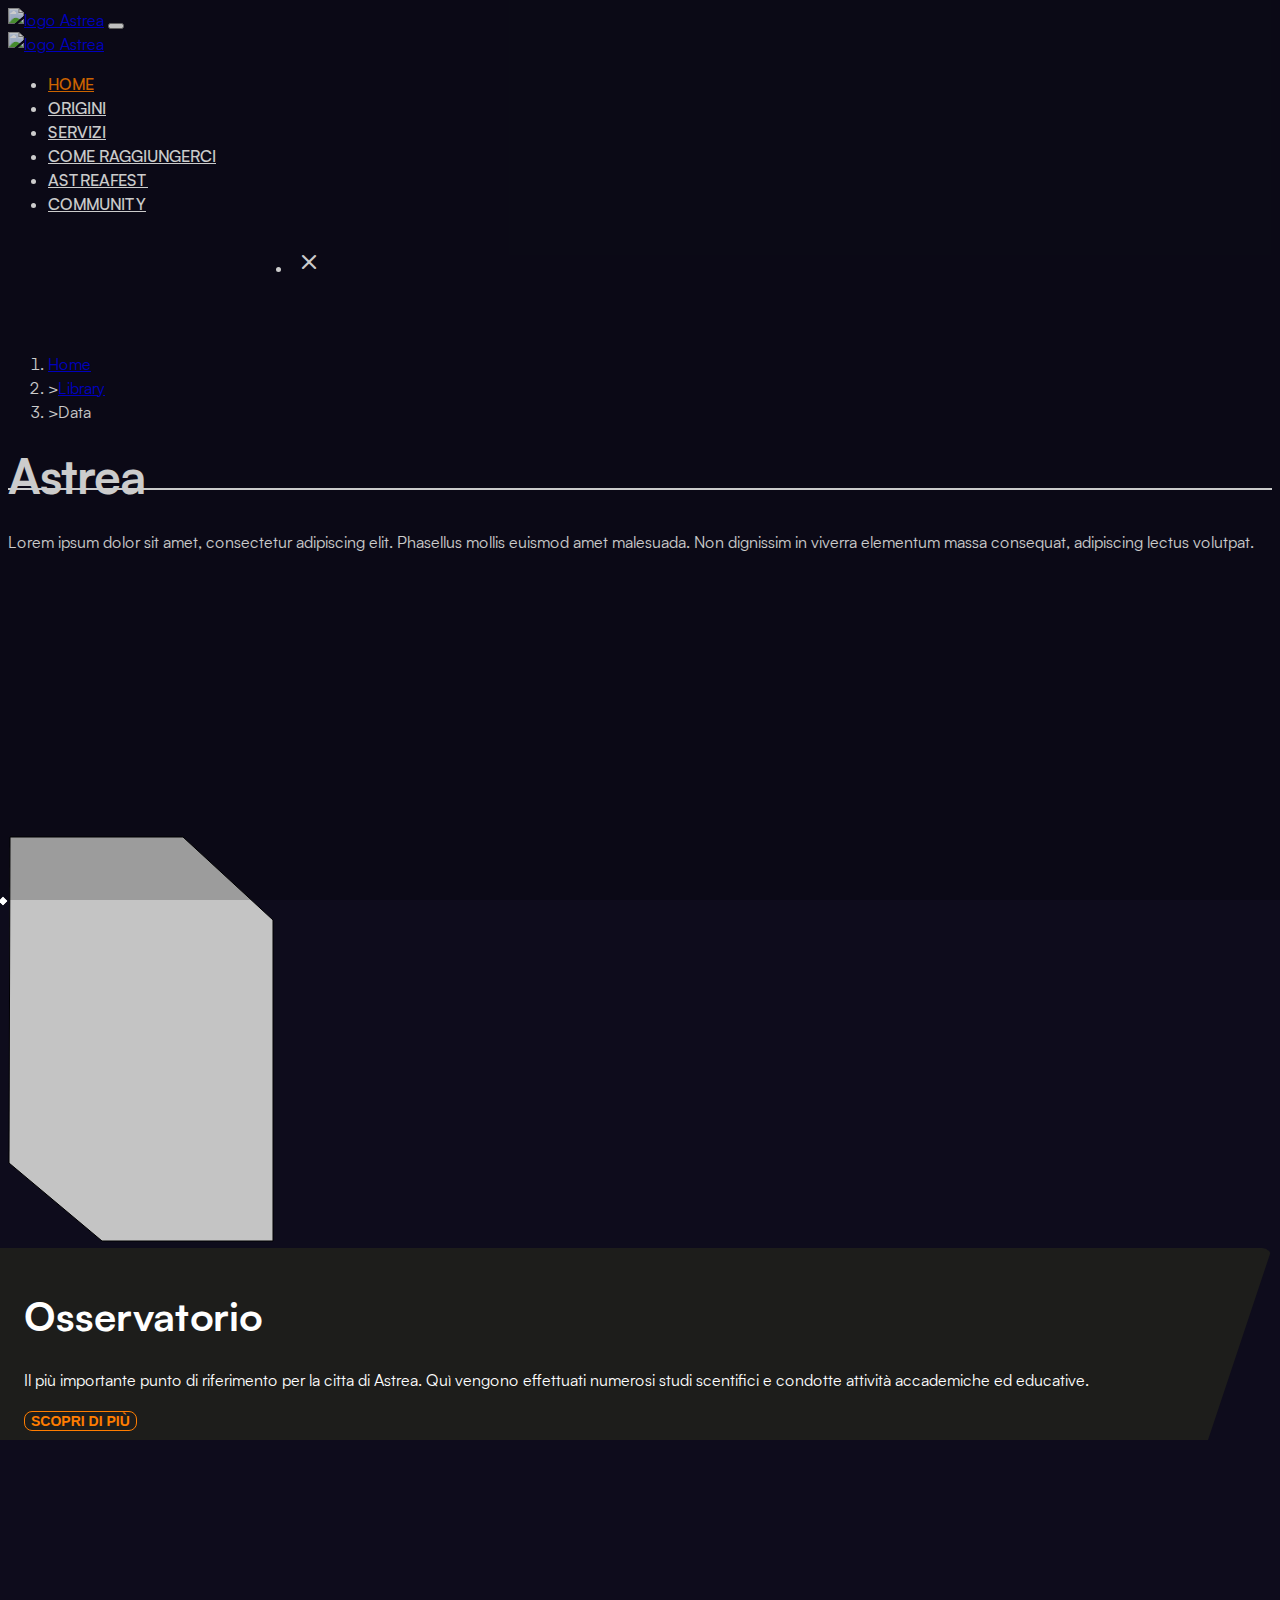
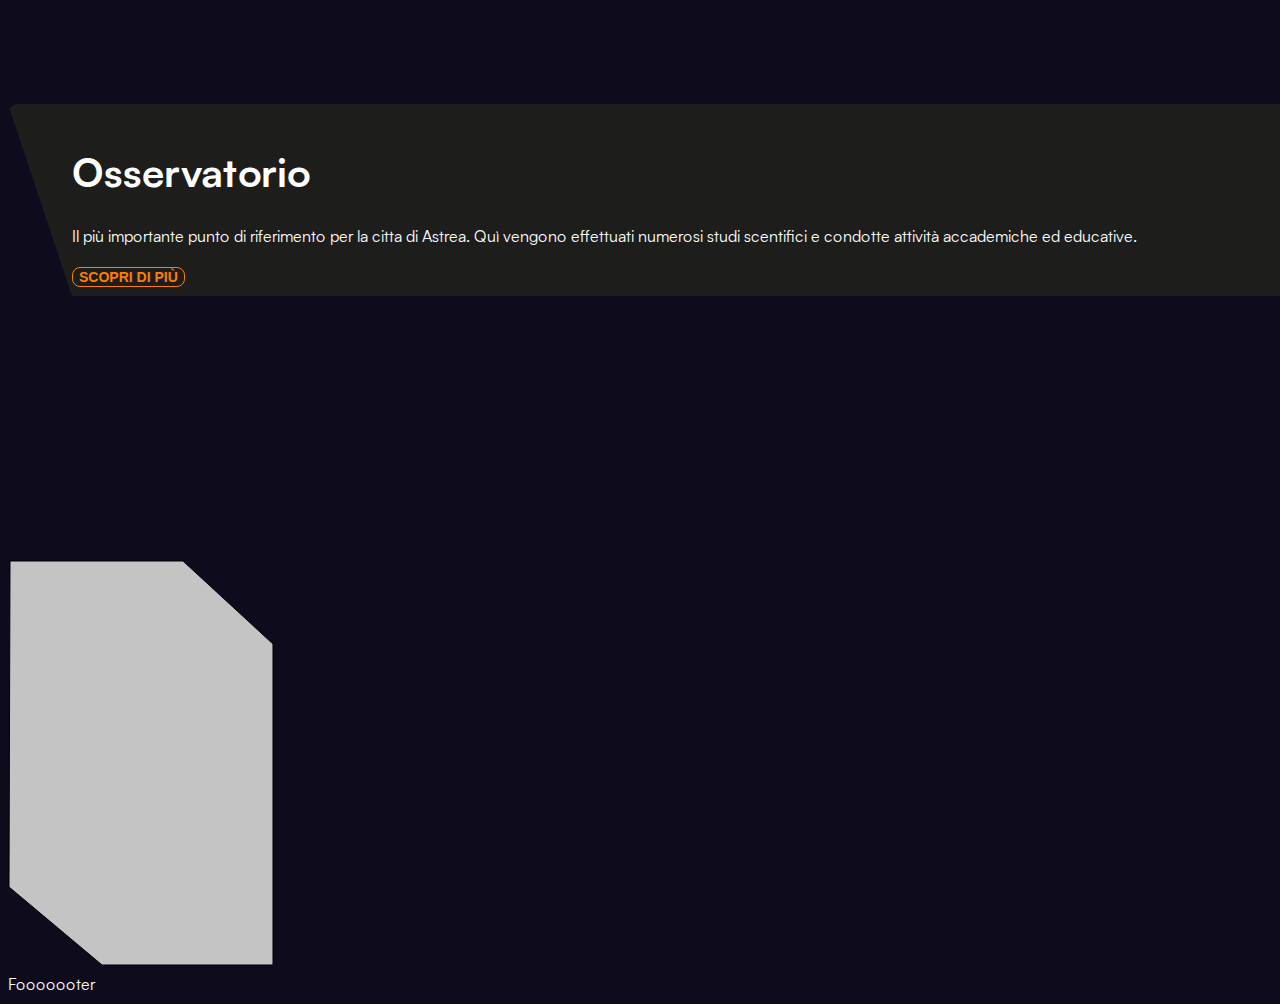
==== index.html @ 6cf1161f "menu mobile and card triangle in homepage" ====
<!DOCTYPE html>
<html lang="it">

<head>
    <meta charset="UTF-8">
    <meta name="author" content="Ivana Cassaniti (873128), Elena Castellani (868076), Nada Cenci (865484), Loredana Fontino (866778),Elia Guarnieri (868076), Sophia Viganò (791388)">
    <meta name="description" content="Progetto di una città che è base di un polo scientifico in una stazione spaziale, chiamata Astrea">
    <meta name="viewport" content="width=device-width, initial-scale=1.0">
    <title>Astrea</title>
    <link rel="stylesheet" href="https://cdn.jsdelivr.net/npm/bootstrap@4.6.1/dist/css/bootstrap.min.css" integrity="sha384-zCbKRCUGaJDkqS1kPbPd7TveP5iyJE0EjAuZQTgFLD2ylzuqKfdKlfG/eSrtxUkn" crossorigin="anonymous">
    <link href="css/stylesheet.css" rel="stylesheet" type="text/css">
</head>

<body>
    <header class="fixed-top">
        <div class="container">
            <nav class="navbar navbar-expand-lg navbar-dark bg-transparent">
                <a class="navbar-brand" href="#"><img src="img/music.svg" alt="logo Astrea" width="40" /></a>
                <button class="navbar-toggler" type="button" data-toggle="collapse" data-target="#navbarScroll" aria-controls="navbarScroll" aria-expanded="false" aria-label="Toggle navigation">
					<span class="navbar-toggler-icon"></span>
				</button>
                <div class="collapse navbar-collapse" id="navbarScroll">
                    <div class="py-2 ml-4 border-bottom border-light d-lg-none position-relative">
                        <a class="navbar-brand" href="#"><img src="img/music.svg" alt="logo Astrea" width="40" /></a>
                    </div>
                    <ul class="navbar-nav ml-auto my-2 my-lg-0 px-4 px-lg-0 navbar-nav-scroll">
                        <li class="nav-item active mx-2 py-3 py-lg-0">
                            <a class="nav-link" href="#">Home</a>
                        </li>
                        <li class="nav-item mx-2 py-3 py-lg-0">
                            <a class="nav-link" href="origini.html">Origini</a>
                        </li>
                        <li class="nav-item mx-2 py-3 py-lg-0">
                            <a class="nav-link" href="servizi.html">Servizi</a>
                        </li>
                        <li class="nav-item mx-2 py-3 py-lg-0">
                            <a class="nav-link" href="comeRaggiungerci.html">Come raggiungerci</a>
                        </li>
                        <li class="nav-item mx-2 py-3 py-lg-0">
                            <a class="nav-link" href="astreafest.html">Astreafest</a>
                        </li>
                        <li class="nav-item mx-2 py-3 py-lg-0">
                            <a class="nav-link" href="community.html">Community</a>
                        </li>
                        <li class="nav-item position-absolute mobile-close-Btn d-lg-none" onclick="closeMenu()">
                            <i class="bi bi-x md-icon"></i>
                        </li>
                    </ul>
                </div>
            </nav>
        </div>
    </header>
    <div class="bg-headpage position-relative">
        <div class="container">
            <div class="row">
                <div class="col-11 col-md-6 col-lg-5">
                    <nav aria-label="breadcrumb">
                        <ol class="breadcrumb bg-transparent">
                            <li class="breadcrumb-item"><a href="#" class="text-white">Home</a></li>
                            <li class="breadcrumb-item"><a href="#" class="text-white">Library</a></li>
                            <li class="breadcrumb-item active text-white font-weight-bold" aria-current="page">Data</li>
                        </ol>
                    </nav>
                    <h2 class="title-head position-relative pl-3">Astrea</h2>
                    <p class="pl-3">Lorem ipsum dolor sit amet, consectetur adipiscing elit. Phasellus mollis euismod amet malesuada. Non dignissim in viverra elementum massa consequat, adipiscing lectus volutpat. </p>
                </div>
            </div>
        </div>
    </div>
    <div class="my-5">
        <div class="container px-0">
            <div class="home-card-triangle d-flex align-items-end my-5">
                <img src="img/shape.svg" class="mx-auto mx-md-0">
                <div class="card-triangle_element py-3 py-md-0">
                    <div class="card-triangle_description px-3">
                        <h3>Osservatorio</h3>
                        <p>Il più importante punto di riferimento per la citta di Astrea.
                            Quì vengono effettuati numerosi studi scentifici e condotte attività accademiche ed  educative. </p>
                        <div class="text-right">
                            <button class="button-secondary py-2 px-3">Scopri di più</button>
                        </div>
                    </div>
                </div>
            </div>
            <div class="home-card-triangle d-flex align-items-end card-triangle_right my-5">
                <div class="card-triangle_element py-3 py-md-0">
                    <div class="card-triangle_description px-3">
                        <h3>Osservatorio</h3>
                        <p>Il più importante punto di riferimento per la citta di Astrea.
                            Quì vengono effettuati numerosi studi scentifici e condotte attività accademiche ed  educative. </p>
                        <div class="text-right">
                            <button class="button-secondary py-2 px-3">Scopri di più</button>
                        </div>
                    </div>
                </div>
                <img src="img/shape.svg" class="mx-auto mx-md-0">
            </div>
        </div>
    </div>
    <footer class="my-5">
        Fooooooter
    </footer>
    <script src="https://cdn.jsdelivr.net/npm/jquery@3.5.1/dist/jquery.slim.min.js" integrity="sha384-DfXdz2htPH0lsSSs5nCTpuj/zy4C+OGpamoFVy38MVBnE+IbbVYUew+OrCXaRkfj" crossorigin="anonymous"></script>
    <script src="https://cdn.jsdelivr.net/npm/popper.js@1.16.1/dist/umd/popper.min.js" integrity="sha384-9/reFTGAW83EW2RDu2S0VKaIzap3H66lZH81PoYlFhbGU+6BZp6G7niu735Sk7lN" crossorigin="anonymous"></script>
    <script src="https://cdn.jsdelivr.net/npm/bootstrap@4.6.1/dist/js/bootstrap.min.js" integrity="sha384-VHvPCCyXqtD5DqJeNxl2dtTyhF78xXNXdkwX1CZeRusQfRKp+tA7hAShOK/B/fQ2" crossorigin="anonymous"></script>

    <script rel="script" src="js/script.js"></script>
</body>

</html>
---- css/stylesheet.css ----
/* import section */

@import url('font-style.css');
@import url("https://cdn.jsdelivr.net/npm/bootstrap-icons@1.7.1/font/bootstrap-icons.css");

/* Variables section */

:root {
    --galaxy-color: #463B8A;
    --orange-color: #FF7D00;
    --accent-color: #8A7F3B;
    --dark-galaxy-color: #1A143D;
    --bg-grey-color: #1D1D1B;
    --bg-page-color: #0E0C1C;
    --white-color: #FFFFFF;
    --black-color: #000000;
}


/* section general property color */

.text-galaxy {
    color: var(--galaxy-color);
}


/* General text elements */

body {
    font-family: 'Satoshi-Regular';
    font-size: 16px;
    line-height: 150%;
    color: var(--white-color);
    background-color: var(--bg-page-color);
}
/* buttons style */
.button-secondary {
    background-color: transparent;
    border: 1px solid var(--orange-color);
    text-transform: uppercase;
    border-radius: 8px;
    color: var(--orange-color);
    font-size: 14px;
    font-weight: 700;
}

h1, h2, h3 {
    font-family: 'Satoshi-Bold';
}

h1 {
    font-size: 64px;
    letter-spacing: -2px;
}

h2 {
    font-size: 48px;
    letter-spacing: -1px;
}

h3 {
    font-size: 40px;
    letter-spacing: 0;
}

h5 {
    font-family: 'Satoshi-Medium';
    font-size: 32px;
    line-height: 150%;
}

.navbar li {
    font-family: 'Satoshi-Medium';
    font-size: 16px;
    text-transform: uppercase;
    position: relative;
}

.navbar li>a {
    color: var(--white-color) !important;
}

.navbar li:hover {
    border-bottom: 1px solid var(--white-color);
}

.navbar li:hover::after {
    position: absolute;
    bottom: -5px;
    left: 46%;
    content: '';
    width: 10px;
    height: 10px;
    border-radius: 50%;
    border: 2px solid var(--bg-page-color);
    background-color: var(--white-color);
}

.navbar li.active>a {
    color: var(--orange-color) !important;
}

.bg-headpage {
    background: url('../img/astronomy.jpg') no-repeat center center fixed;
    -webkit-background-size: cover;
    -moz-background-size: cover;
    -o-background-size: cover;
    background-size: cover;
    height: 500px;
    padding-top: 70px;
}

.bg-headpage::before {
    content: '';
    position: absolute;
    top: 0;
    bottom: 0;
    left: 0;
    right: 0;
    background-color: rgba(0, 0, 0, 0.2);
}

.breadcrumb-item+.breadcrumb-item::before {
    content: '>';
    color: var(--white-color);
}

.title-head {
    border-bottom: 2px solid var(--white-color);
}

.title-head::before, .collapse .navbar-brand::before {
    position: absolute;
    left: 0;
    bottom: -4px;
    content: '';
    width: 6px;
    height: 6px;
    background-color: var(--white-color);
    transform: rotate(45deg);
}
.mobile-close-Btn {
    right: -20%;
    top: 30px;
}
i.lg-icon {
    font-size: 48px;
}
i.md-icon {
    font-size: 32px;
}


/*
    Component card origins and observatory
*/


/*
    Card_left_origins_observatory_head is made of head, a line below the head, paragraphs, and an svg/img on the right;
    Card_right_origins_observatory_head is made of head, a line below the head, paragraphs, and an svg/img on the right.
*/

.card_left_origins_observatory_head,
.card_right_origins_observatory_head {
    border-bottom: 2px solid var(--white-color);
}

.card_left_origins_observatory_head::before {
    position: absolute;
    right: 0;
    bottom: -4px;
    content: '';
    width: 6px;
    height: 6px;
    background-color: var(--white-color);
    transform: rotate(45deg);
}

.card_origins_observatory_img {
    width: 100%;
    height: 80%;
}

.card_right_origins_observatory_head::before {
    position: absolute;
    left: 0;
    bottom: -4px;
    content: '';
    width: 6px;
    height: 6px;
    background-color: var(--white-color);
    transform: rotate(45deg);
}


/*
    Card_environment is made of an img (triangle and squared shapes), title, paragraph
*/

.card_environment_img {
    width: 100%;
    height: 100%;
}

.card_environment_head {
    text-align: center;
}

.card-triangle_element {
    border-right: 4rem solid transparent;
    border-top: 12rem solid var(--bg-grey-color);
    border-bottom: 4rem solid transparent;
    min-height: 200px;
    border-radius: 10px;
    margin-left: -3rem;
    z-index: -1;
}
.card-triangle_description {
    margin-top: -11rem;
    margin-left: 4rem;
}
.card-triangle_right .card-triangle_element {
    margin-right: -3rem;
    margin-left: 0;
    border-left: 4rem solid transparent;
    border-right: 0;
}
.card-triangle_right .card-triangle_description{
    margin-right: 4rem;
    margin-left: 0;
}

/*
    Mobile style
*/

@media only screen and (min-width: 992px) {
    body {
        background-image: url('../img/bg.jpg');
        background-repeat: repeat-y;
        background-size: 100%;
    }
}
@media screen and (max-device-width: 992px) {
    .navbar-collapse {
        position: fixed;
        left: -1200px;
        width: 80vw;
        top: 0;
        bottom: 0;
        background-color: var(--galaxy-color);
        transition: left 0.5s;
    }
    .navbar-collapse:after {
        z-index: -1;
        width: 20vw;
        background-color: rgba(26, 20, 61, 0.8);
        position: absolute;
        top: 0;
        bottom: 0;
        right: -20vw;
        content: '';
    }
    .navbar-collapse.show {
        left: 0;
        transition: left 0.5s;
    }
    .navbar-collapse .close {
        top: 6vw;
        right: -13vw;
        z-index: 5;
    }
    .home-card-triangle {
        flex-direction: column;
        justify-content: center;
    }
    .home-card-triangle.card-triangle_right {
        flex-direction: column-reverse;
    }

    .card-triangle_element {
        border: 0;
        margin-left: 0;
        border-radius: 0;
        margin-top: -5rem;
        background-color: var(--bg-grey-color);
    }
    .card-triangle_description {
        margin-top: 5rem;
        margin-left: 0;
    }
    .card-triangle_right .card-triangle_element, .card-triangle_right .card-triangle_description {
        margin-right: 0;
        border: 0;
    }
}
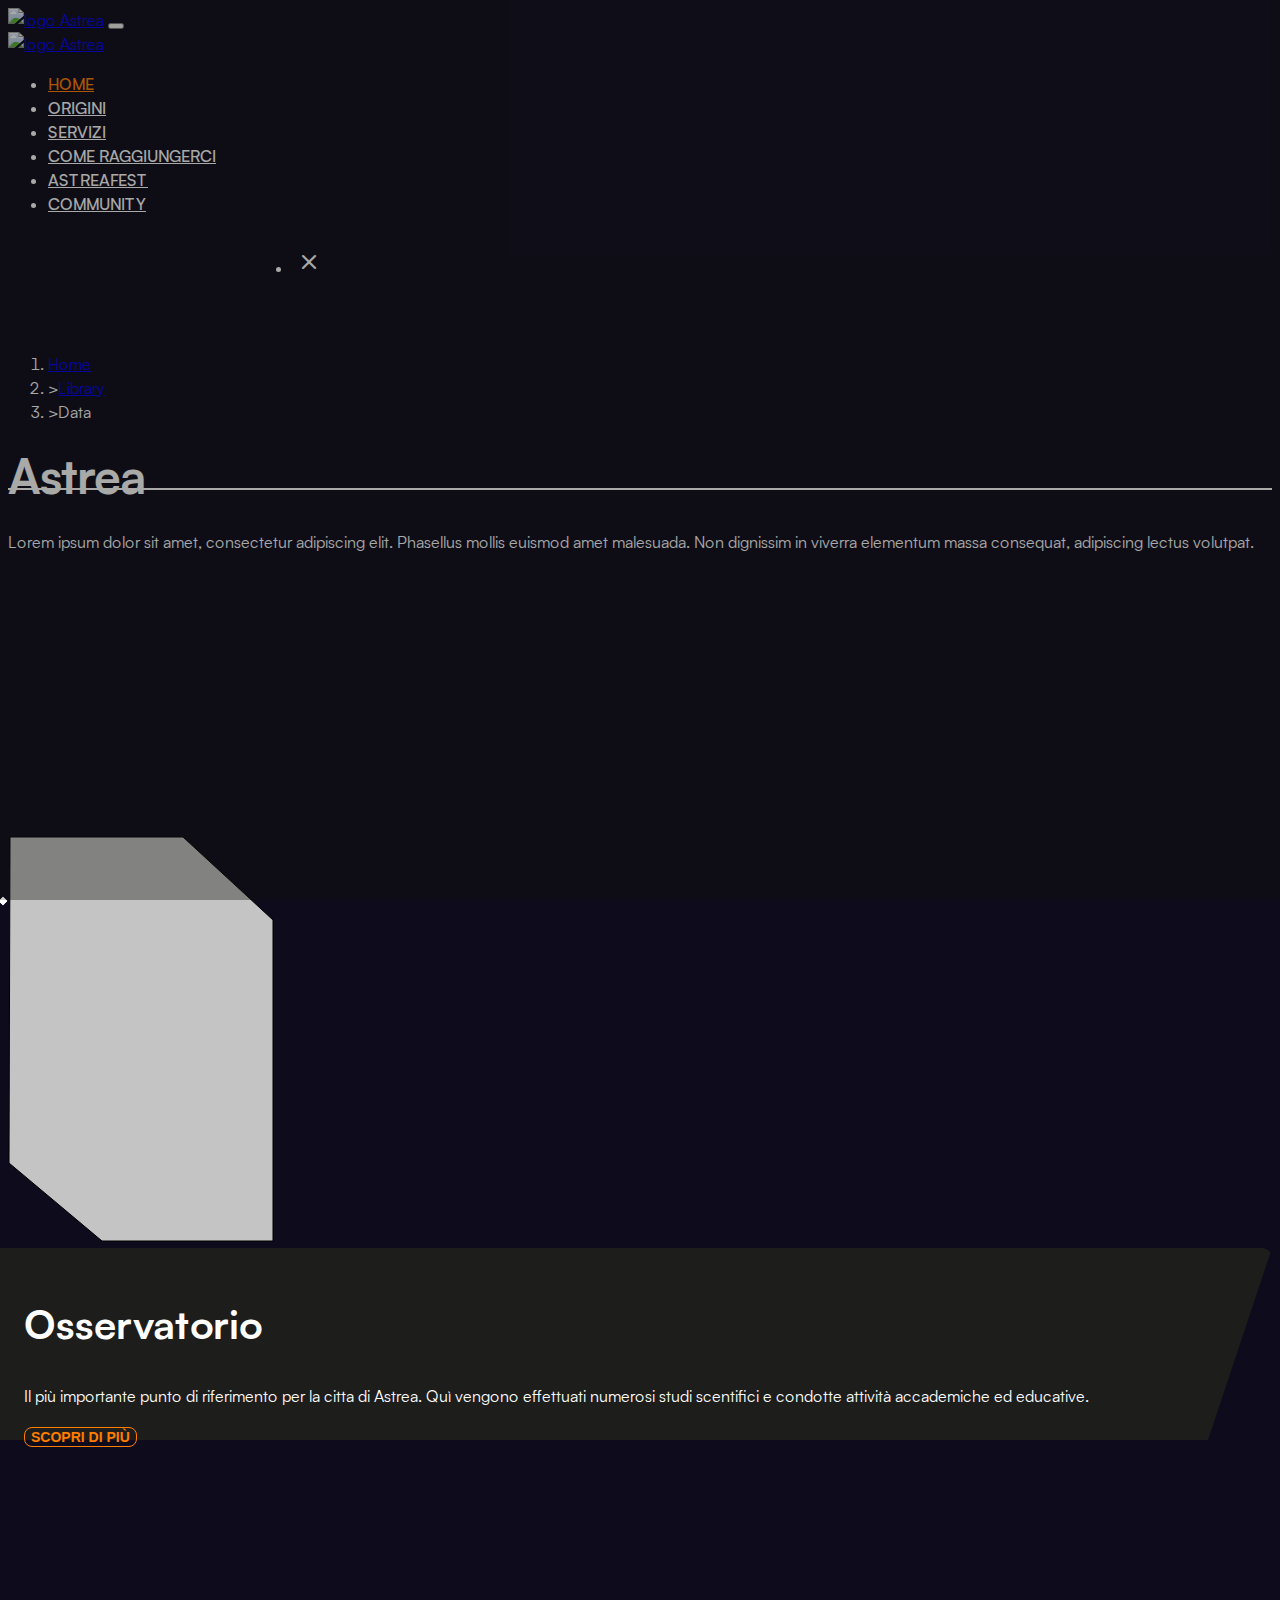
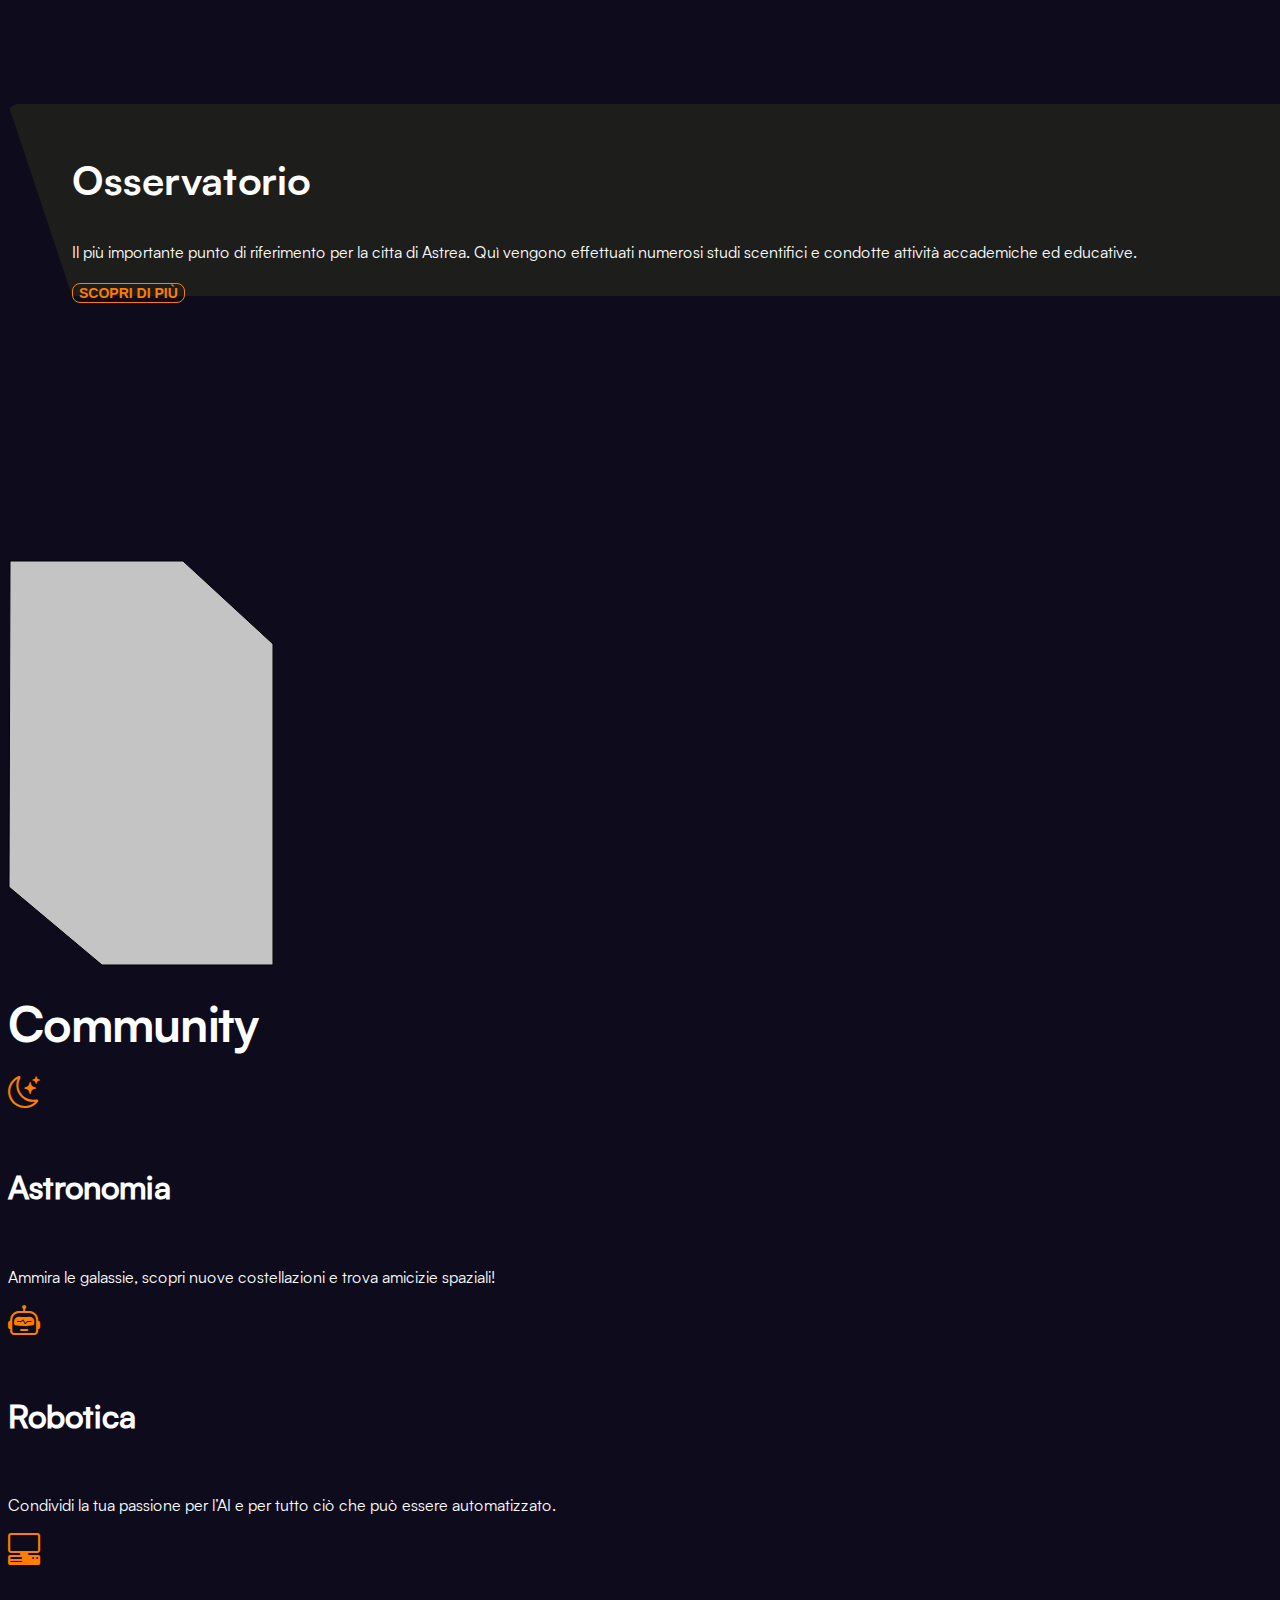
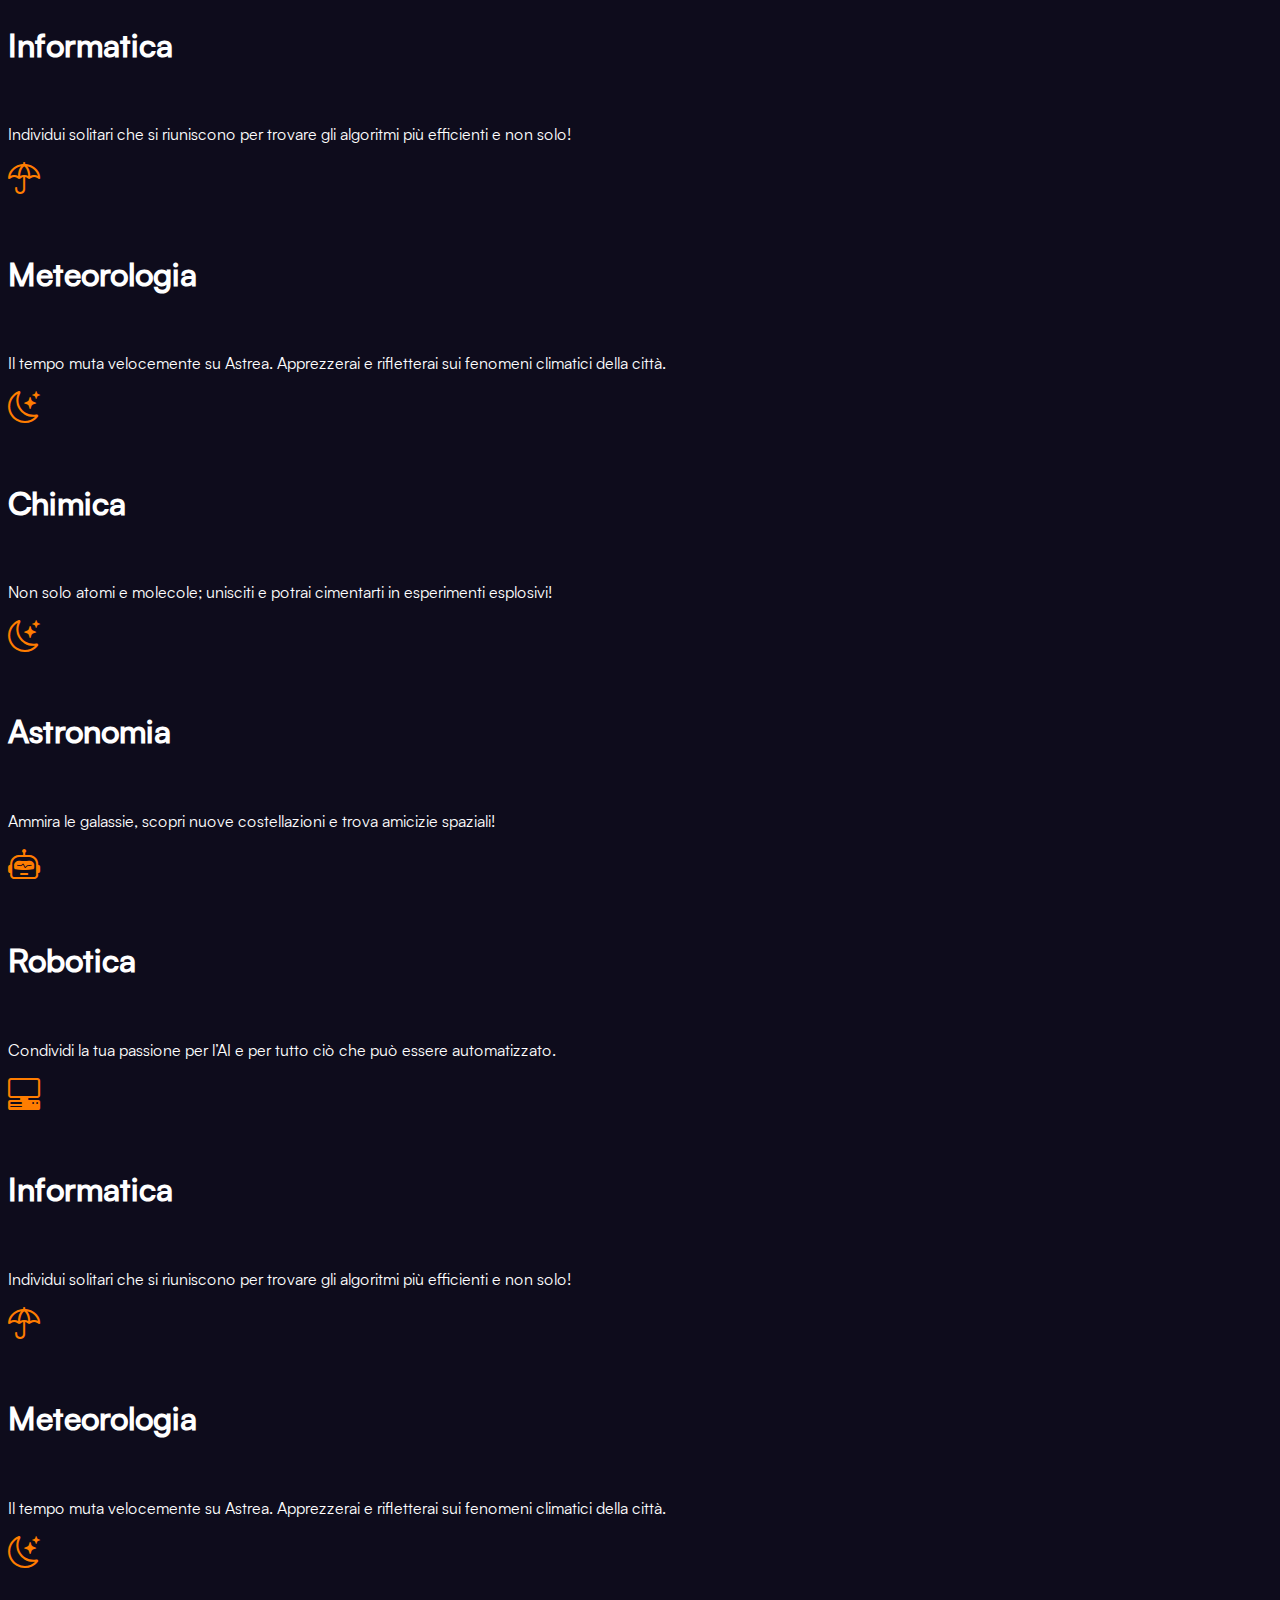
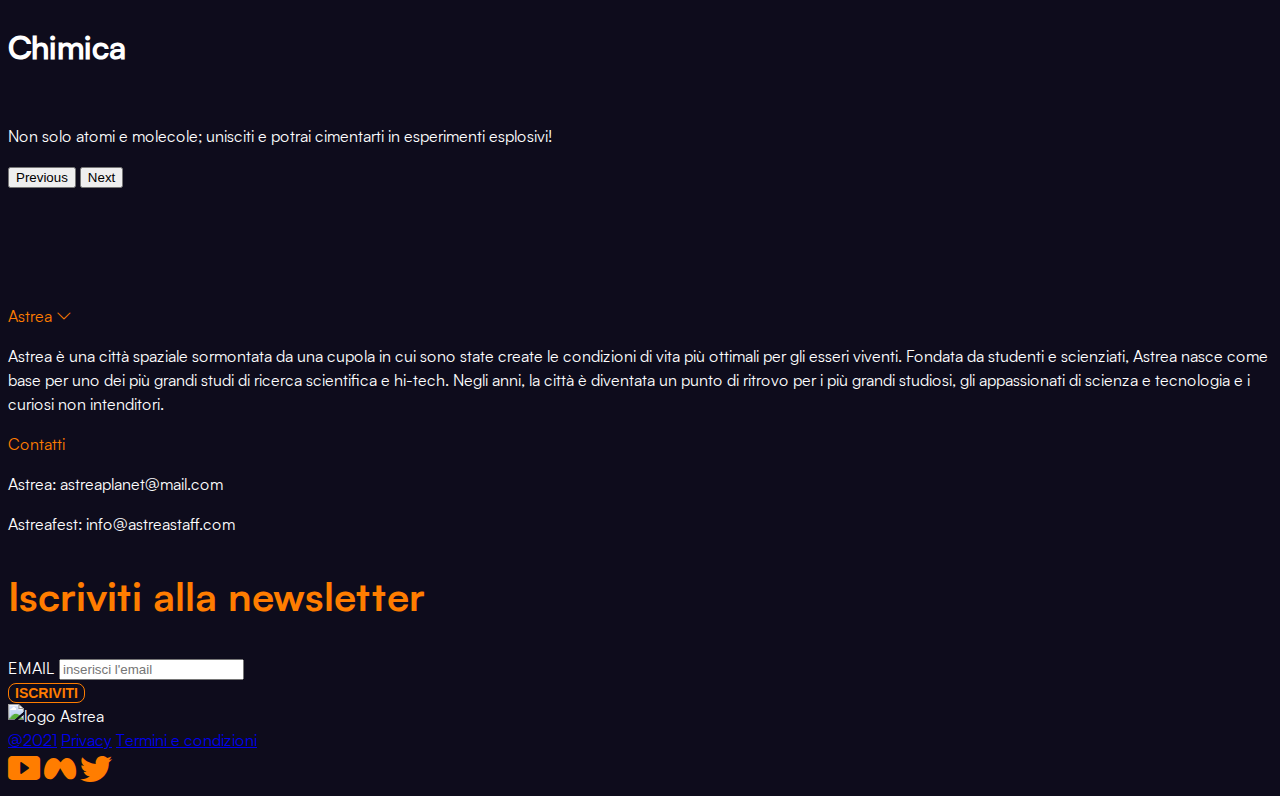
==== commit f0c23958: "card community home, web and mobile version" ====
--- a/index.html
+++ b/index.html
@@ -15,13 +15,13 @@
     <header class="fixed-top">
         <div class="container">
             <nav class="navbar navbar-expand-lg navbar-dark bg-transparent">
-                <a class="navbar-brand" href="#"><img src="img/music.svg" alt="logo Astrea" width="40" /></a>
+                <a class="navbar-brand" href="#"><img src="img/logo.svg" alt="logo Astrea" width="40" /></a>
                 <button class="navbar-toggler" type="button" data-toggle="collapse" data-target="#navbarScroll" aria-controls="navbarScroll" aria-expanded="false" aria-label="Toggle navigation">
 					<span class="navbar-toggler-icon"></span>
 				</button>
                 <div class="collapse navbar-collapse" id="navbarScroll">
                     <div class="py-2 ml-4 border-bottom border-light d-lg-none position-relative">
-                        <a class="navbar-brand" href="#"><img src="img/music.svg" alt="logo Astrea" width="40" /></a>
+                        <a class="navbar-brand" href="#"><img src="img/logo.svg" alt="logo Astrea" width="40" /></a>
                     </div>
                     <ul class="navbar-nav ml-auto my-2 my-lg-0 px-4 px-lg-0 navbar-nav-scroll">
                         <li class="nav-item active mx-2 py-3 py-lg-0">
@@ -96,9 +96,140 @@
                 <img src="img/shape.svg" class="mx-auto mx-md-0">
             </div>
         </div>
+        <div class="container my-5">
+            <h2 class="mb-5 text-center">Community</h2>
+            <div class="row justify-content-center d-none d-lg-flex">
+                <div class="col-lg-4 text-center px-lg-4 mb-4">
+                    <i class="bi bi-moon-stars md-icon text-orange-color"></i>
+                    <h5 class="mb-0">Astronomia</h5>
+                    <p>Ammira le galassie, scopri nuove costellazioni e trova amicizie spaziali!</p>
+                </div>
+                <div class="col-lg-4 text-center px-lg-4 mb-4">
+                    <i class="bi bi-robot md-icon text-orange-color"></i>
+                    <h5 class="mb-0">Robotica</h5>
+                    <p>Condividi la tua passione per l’AI e per tutto ciò che può essere automatizzato.</p>
+                </div>
+                <div class="col-lg-4 text-center px-lg-4 mb-4">
+                    <i class="bi bi-pc-display-horizontal md-icon text-orange-color"></i>
+                    <h5 class="mb-0">Informatica</h5>
+                    <p>Individui solitari che si riuniscono per trovare gli algoritmi più efficienti e non solo! </p>
+                </div>
+                <div class="col-lg-4 text-center px-lg-4 mb-4">
+                    <i class="bi bi-umbrella md-icon text-orange-color"></i>
+                    <h5 class="mb-0">Meteorologia</h5>
+                    <p>Il tempo muta velocemente su Astrea. Apprezzerai e rifletterai sui fenomeni climatici della città.</p>
+                </div>
+                <div class="col-lg-4 text-center px-lg-4 mb-4">
+                    <i class="bi bi-moon-stars md-icon text-orange-color"></i>
+                    <h5 class="mb-0">Chimica</h5>
+                    <p>Non solo atomi e molecole; unisciti e potrai cimentarti in esperimenti esplosivi!</p>
+                </div>
+            </div>
+
+            <div id="home_carouselCommunity" class="carousel slide d-lg-none" data-ride="carousel">
+                <div class="carousel-inner">
+                    <div class="carousel-item active">
+                        <div class="col-10 mx-auto text-center mb-4">
+                            <i class="bi bi-moon-stars md-icon text-orange-color"></i>
+                            <h5 class="mb-0">Astronomia</h5>
+                            <p>Ammira le galassie, scopri nuove costellazioni e trova amicizie spaziali!</p>
+                        </div>
+                    </div>
+                    <div class="carousel-item">
+                        <div class="col-10 mx-auto text-center mb-4">
+                            <i class="bi bi-robot md-icon text-orange-color"></i>
+                            <h5 class="mb-0">Robotica</h5>
+                            <p>Condividi la tua passione per l’AI e per tutto ciò che può essere automatizzato.</p>
+                        </div>
+                    </div>
+                    <div class="carousel-item">
+                        <div class="col-10 mx-auto text-center mb-4">
+                            <i class="bi bi-pc-display-horizontal md-icon text-orange-color"></i>
+                            <h5 class="mb-0">Informatica</h5>
+                            <p>Individui solitari che si riuniscono per trovare gli algoritmi più efficienti e non solo! </p>
+                        </div>
+                    </div>
+                    <div class="carousel-item">
+                        <div class="col-10 mx-auto text-center mb-4">
+                            <i class="bi bi-umbrella md-icon text-orange-color"></i>
+                            <h5 class="mb-0">Meteorologia</h5>
+                            <p>Il tempo muta velocemente su Astrea. Apprezzerai e rifletterai sui fenomeni climatici della città.</p>
+                        </div>
+                    </div>
+                    <div class="carousel-item">
+                        <div class="col-10 mx-auto text-center mb-4">
+                            <i class="bi bi-moon-stars md-icon text-orange-color"></i>
+                            <h5 class="mb-0">Chimica</h5>
+                            <p>Non solo atomi e molecole; unisciti e potrai cimentarti in esperimenti esplosivi!</p>
+                        </div></div>
+                </div>
+                <button class="carousel-control-prev" type="button" data-target="#home_carouselCommunity" data-slide="prev">
+                    <span class="carousel-control-prev-icon" aria-hidden="true"></span>
+                    <span class="sr-only">Previous</span>
+                </button>
+                <button class="carousel-control-next" type="button" data-target="#home_carouselCommunity" data-slide="next">
+                    <span class="carousel-control-next-icon" aria-hidden="true"></span>
+                    <span class="sr-only">Next</span>
+                </button>
+            </div>
+        </div>
     </div>
-    <footer class="my-5">
-        Fooooooter
+    <footer>
+       <div class="footer-page position-relative">
+            <div class="container px-lg-0">
+                <div class="row">
+                    <div class="col-lg-4">
+                        <p class="text-orange-color font-weight-bold text-uppercase" onclick="accordionOpen()">Astrea
+                            <span class="d-lg-none">
+                                <i class="bi bi-chevron-down icon-chev"></i>
+                            </span>
+                        </p>
+                        <p id="footer-description">Astrea è una città spaziale sormontata da una cupola in cui sono state create le condizioni di vita più ottimali per gli esseri viventi.
+                            Fondata da studenti e scienziati, Astrea nasce come base per uno dei più grandi studi di ricerca scientifica e hi-tech.
+                            Negli anni, la città è diventata un punto di ritrovo per i più grandi studiosi, gli appassionati di scienza e tecnologia e i curiosi non intenditori.</p>
+                    </div>
+                    <div class="col-lg-3">
+                        <p class="text-orange-color font-weight-bold text-uppercase">Contatti</p>
+                        <p class="mb-0">Astrea: astreaplanet@mail.com</p>
+                        <p>Astreafest: info@astreastaff.com</p>
+                    </div>
+                    <div class="col-lg-5">
+                        <h3 class="text-orange-color">Iscriviti alla newsletter</h3>
+                        <form>
+                            <div class="form-group">
+                                <label class="mb-1">EMAIL</label>
+                                <input type="email" class="form-control col-lg-8 col-12" placeholder="inserisci l'email">
+                                <div class="footer_btn-subscribe">
+                                    <button class="button-secondary py-2 px-4 mt-3">Iscriviti</button>
+                                </div>
+                            </div>
+
+                        </form>
+                    </div>
+                </div>
+                <div class="row footer_bottom-el mt-4">
+                    <div class="col-lg-4 d-none d-lg-block">
+                        <img src="img/logo.svg" alt="logo Astrea" width="40" />
+                    </div>
+                    <div class="col-lg-4 text-center my-lg-0 my-4">
+                        <a href="#" class="text-white mr-lg-4 mr-2">@2021</a>
+                        <a href="#" class="text-white mx-lg-4 mx-2">Privacy</a>
+                        <a href="#" class="text-white ml-lg-4 mx-2">Termini e condizioni</a>
+                    </div>
+                    <div class="col-lg-4 d-flex justify-content-end">
+                        <a class="text-orange-color mx-2">
+                            <i class="bi bi-play-btn-fill md-icon"></i>
+                        </a>
+                        <a class="text-orange-color mx-2">
+                            <i class="bi bi-meta md-icon"></i>
+                        </a>
+                        <a class="text-orange-color mx-2">
+                            <i class="bi bi-twitter md-icon"></i>
+                        </a>
+                    </div>
+                </div>
+            </div>
+       </div>
     </footer>
     <script src="https://cdn.jsdelivr.net/npm/jquery@3.5.1/dist/jquery.slim.min.js" integrity="sha384-DfXdz2htPH0lsSSs5nCTpuj/zy4C+OGpamoFVy38MVBnE+IbbVYUew+OrCXaRkfj" crossorigin="anonymous"></script>
     <script src="https://cdn.jsdelivr.net/npm/popper.js@1.16.1/dist/umd/popper.min.js" integrity="sha384-9/reFTGAW83EW2RDu2S0VKaIzap3H66lZH81PoYlFhbGU+6BZp6G7niu735Sk7lN" crossorigin="anonymous"></script>
--- a/css/stylesheet.css
+++ b/css/stylesheet.css
@@ -22,6 +22,9 @@
 .text-galaxy {
     color: var(--galaxy-color);
 }
+.text-orange-color {
+    color: var(--orange-color);
+}
 
 
 /* General text elements */
@@ -43,6 +46,11 @@
     font-size: 14px;
     font-weight: 700;
 }
+.button-secondary:hover {
+    background-color: var(--orange-color);
+    color: var(--white-color);
+
+}
 
 h1, h2, h3 {
     font-family: 'Satoshi-Bold';
@@ -61,6 +69,7 @@
 h3 {
     font-size: 40px;
     letter-spacing: 0;
+    line-height: 100%;
 }
 
 h5 {
@@ -150,6 +159,25 @@
     font-size: 32px;
 }
 
+/* footer style */
+.footer-page {
+    background: url('../img/footer_img.jpg') no-repeat center center fixed;
+    -webkit-background-size: cover;
+    -moz-background-size: cover;
+    -o-background-size: cover;
+    background-size: cover;
+    min-height: 500px;
+    padding-top: 100px;
+}
+.footer-page::before {
+    background-color: rgba(29,29,27, 0.2);
+    position: absolute;
+    top: 0;
+    left: 0;
+    bottom: 0;
+    width: 100%;
+    content: '';
+}
 
 /*
     Component card origins and observatory
@@ -214,7 +242,10 @@
     min-height: 200px;
     border-radius: 10px;
     margin-left: -3rem;
-    z-index: -1;
+    z-index: 0;
+}
+.home-card-triangle img {
+    z-index: 1;
 }
 .card-triangle_description {
     margin-top: -11rem;
@@ -278,7 +309,24 @@
     .home-card-triangle.card-triangle_right {
         flex-direction: column-reverse;
     }
-
+    .footer-page {
+        padding-top: 45px;
+    }
+    .footer_bottom-el {
+        flex-direction: column-reverse;
+    }
+    .footer_bottom-el .justify-content-end {
+        justify-content: center!important;
+    }
+    .footer-page .footer_btn-subscribe {
+        text-align: center;
+    }
+    #footer-description {
+        display: none;
+    }
+    #home_carouselCommunity .carousel-item {
+        min-height: 200px;
+    }
     .card-triangle_element {
         border: 0;
         margin-left: 0;
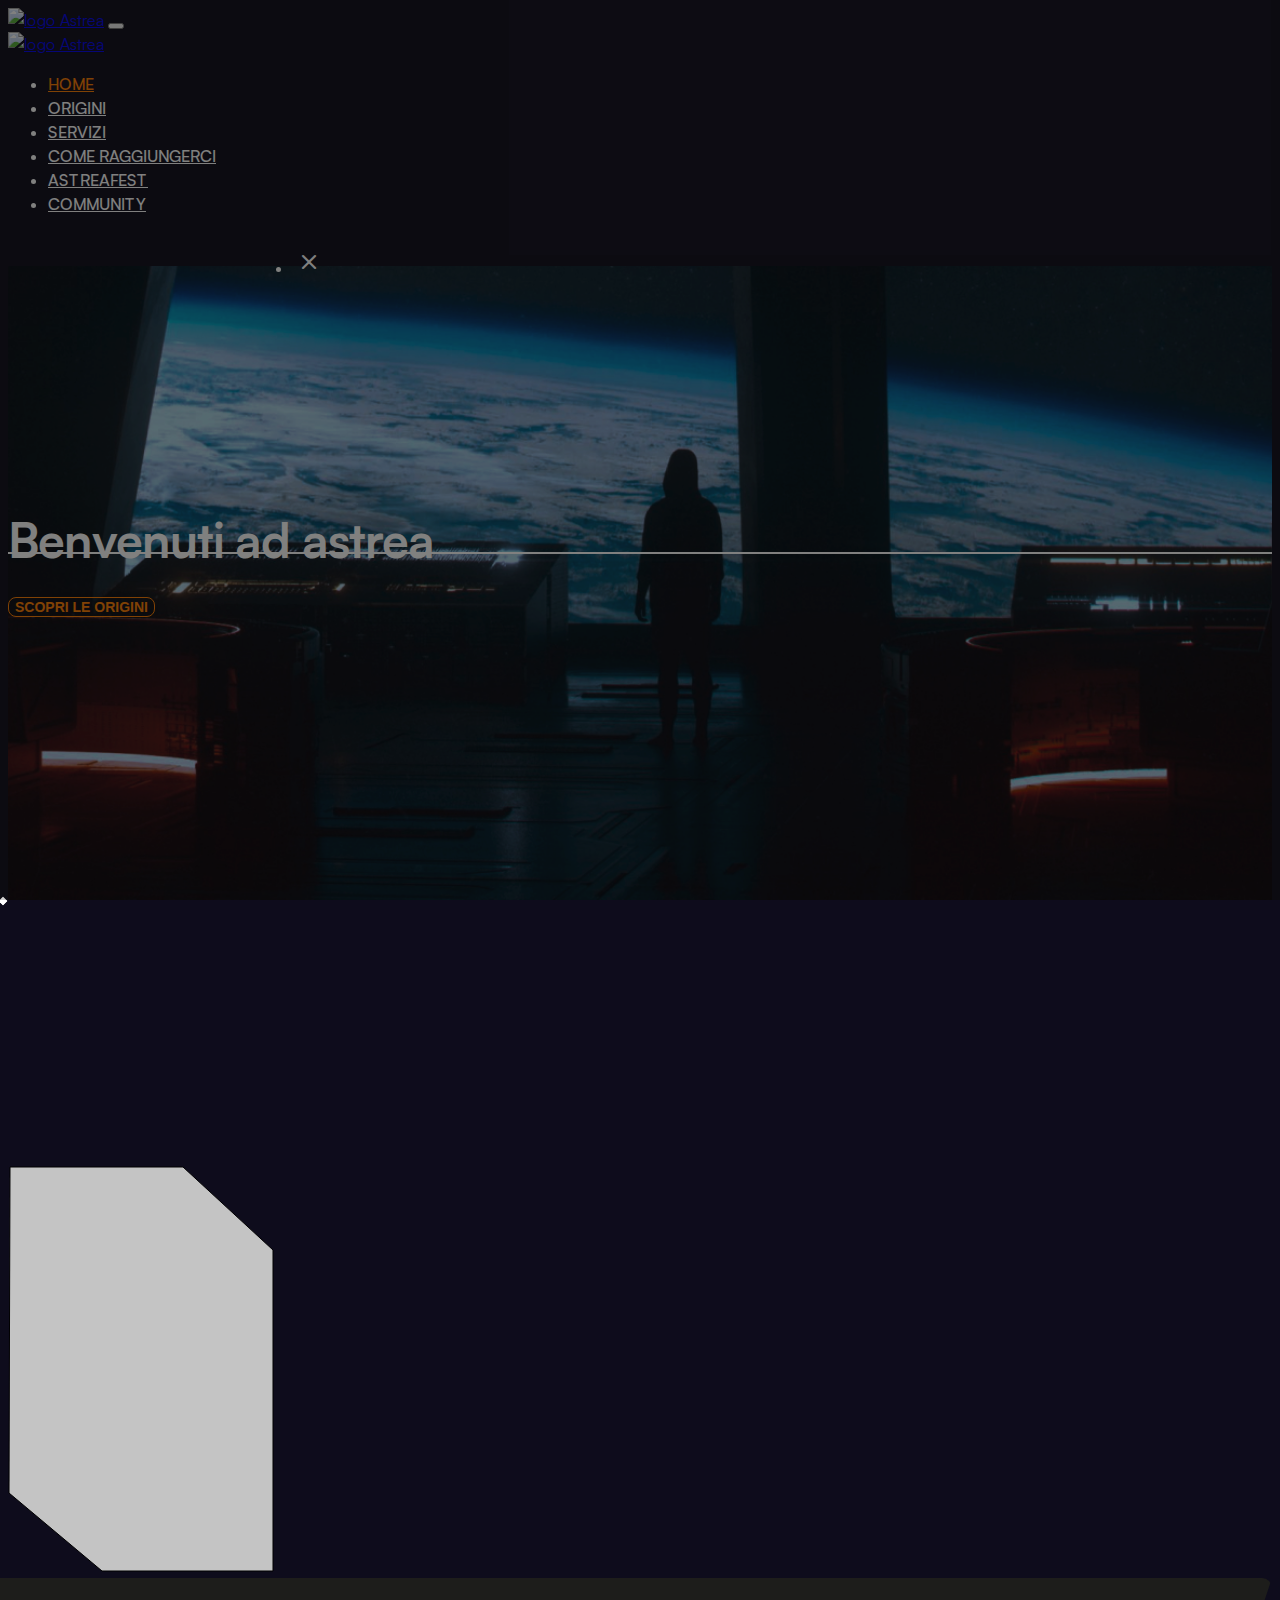
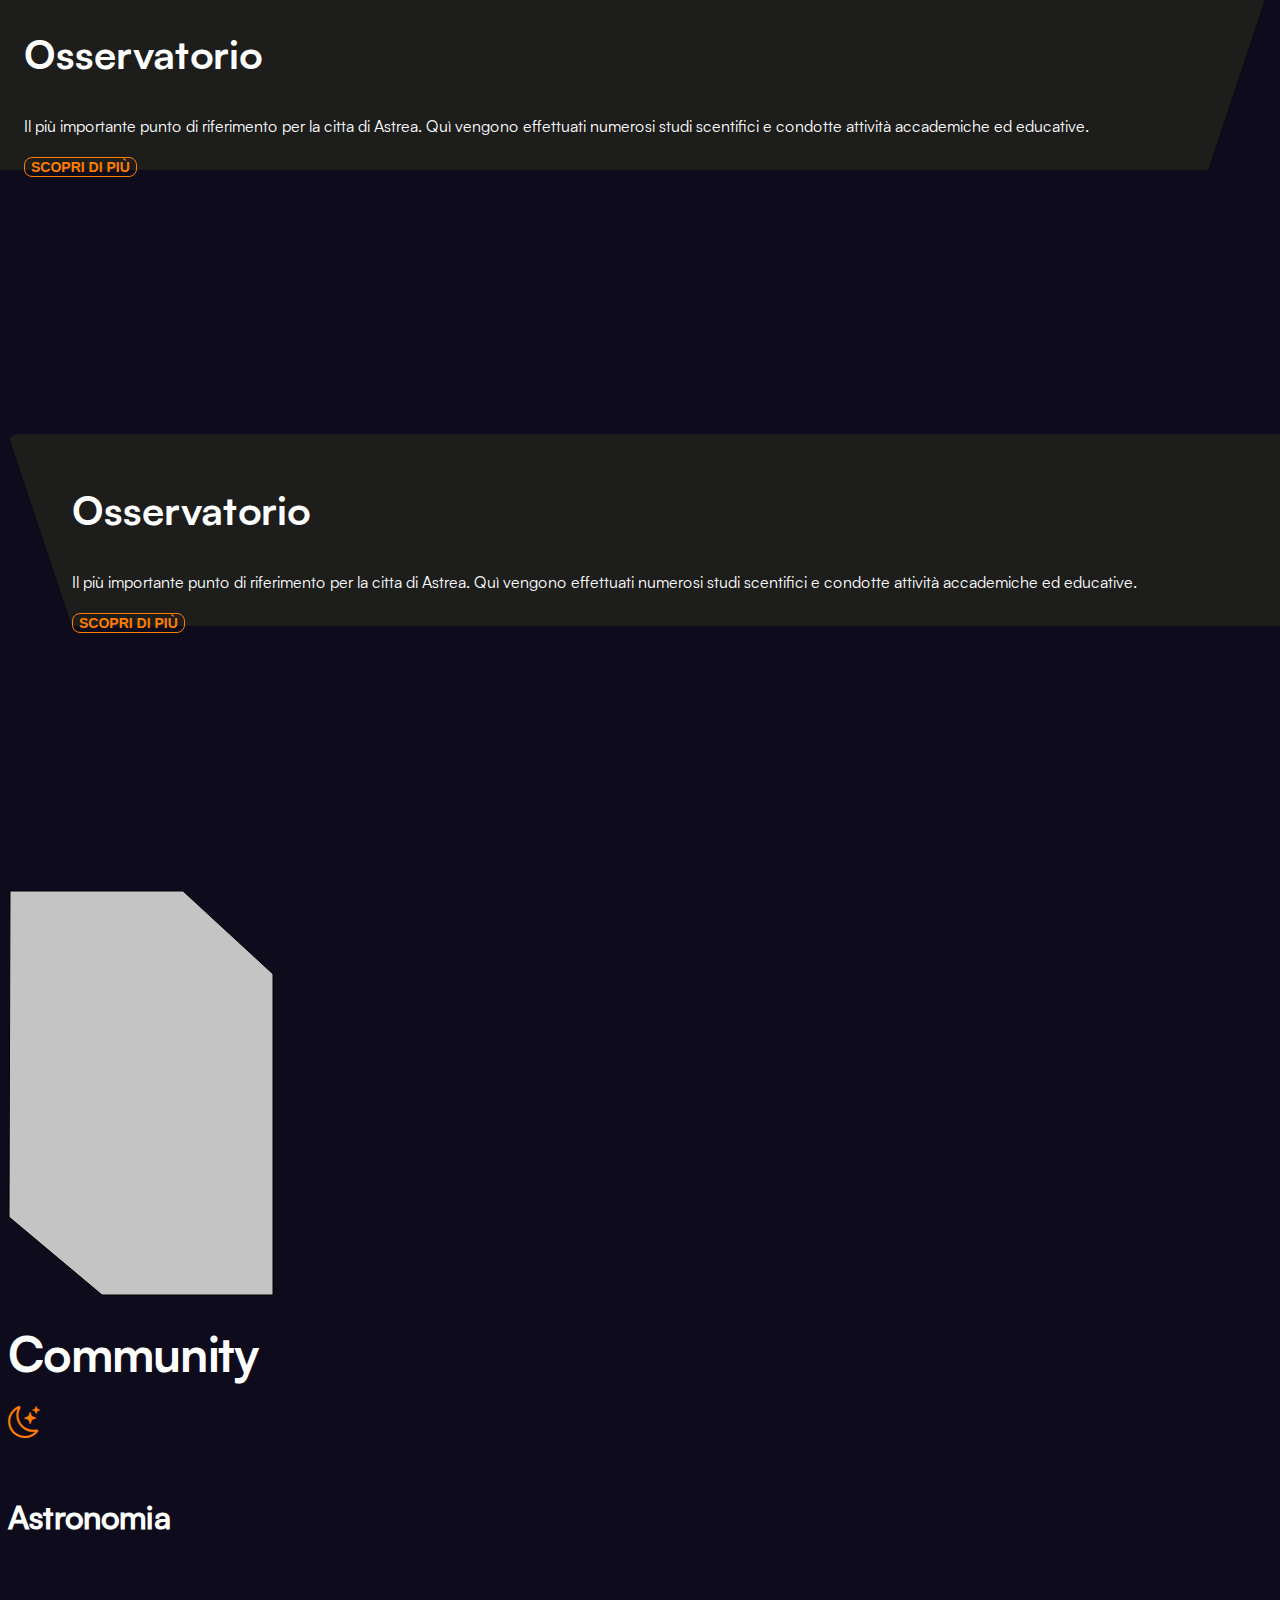
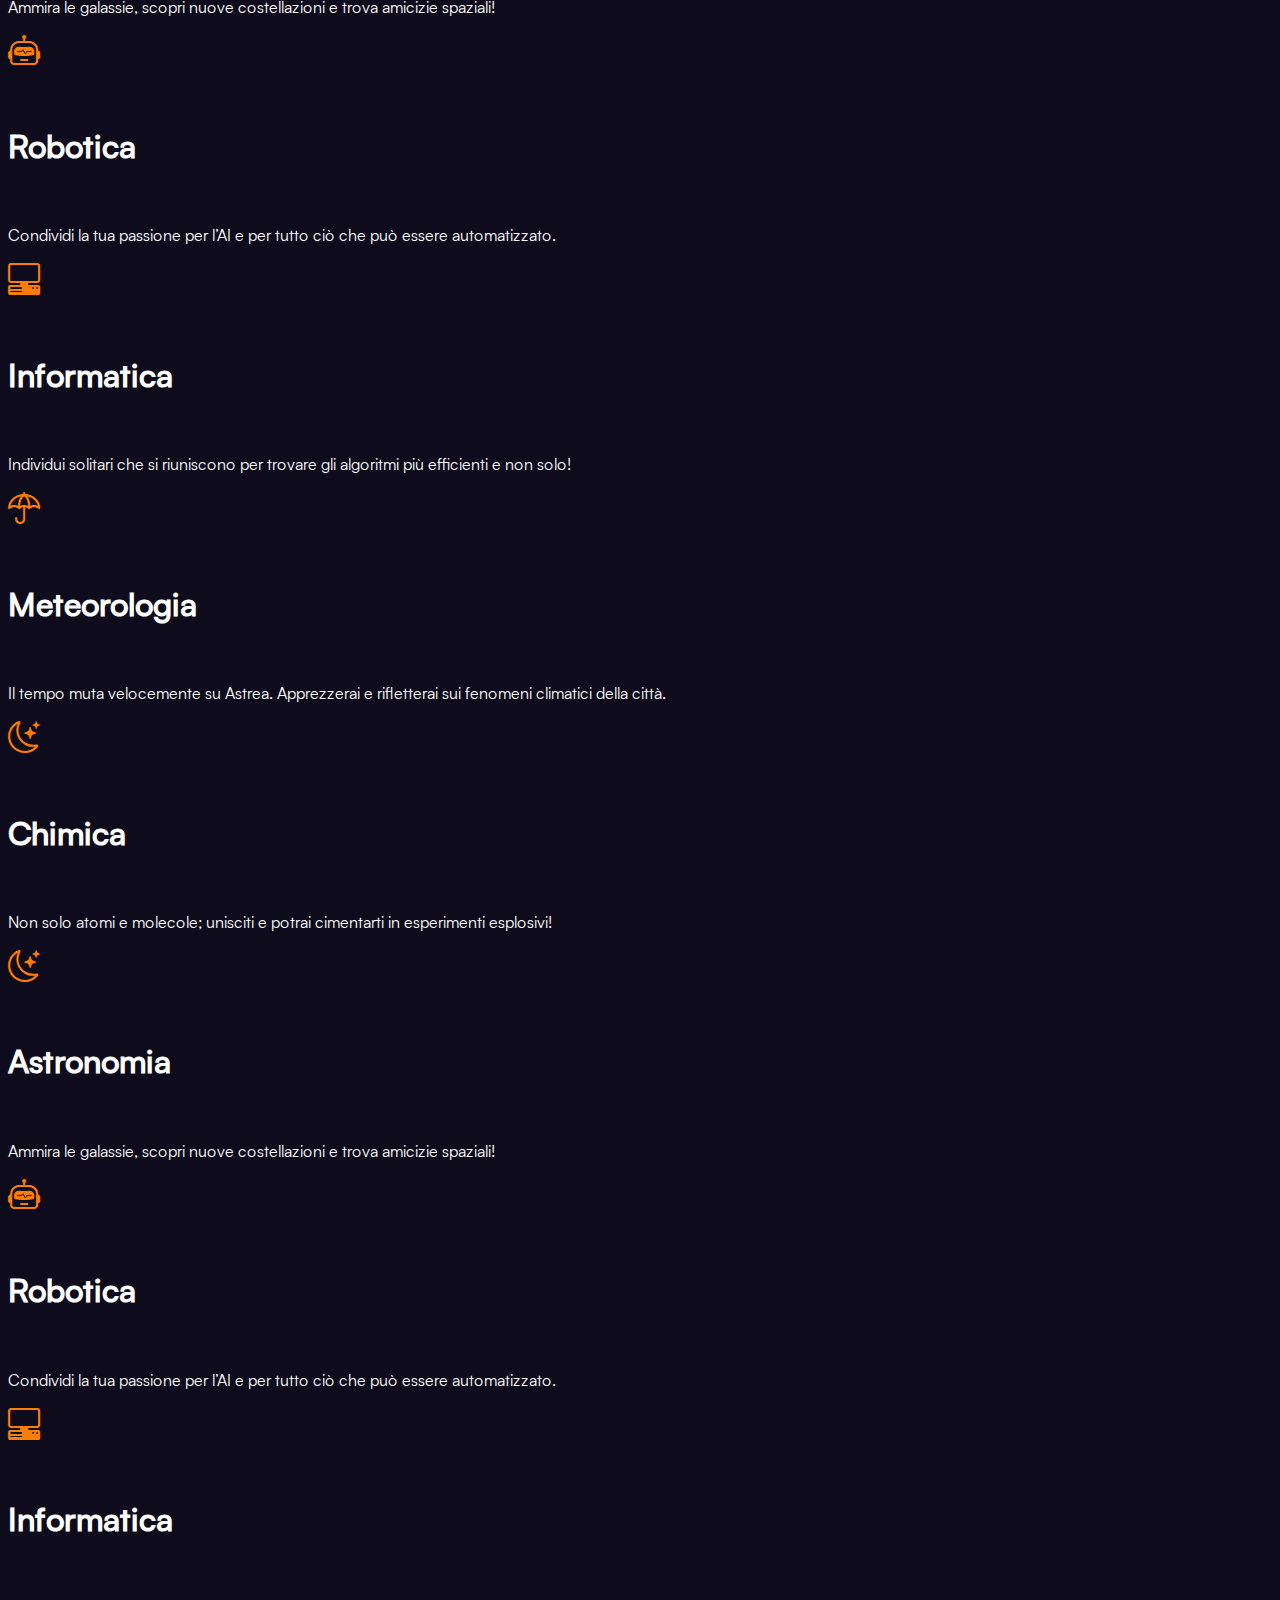
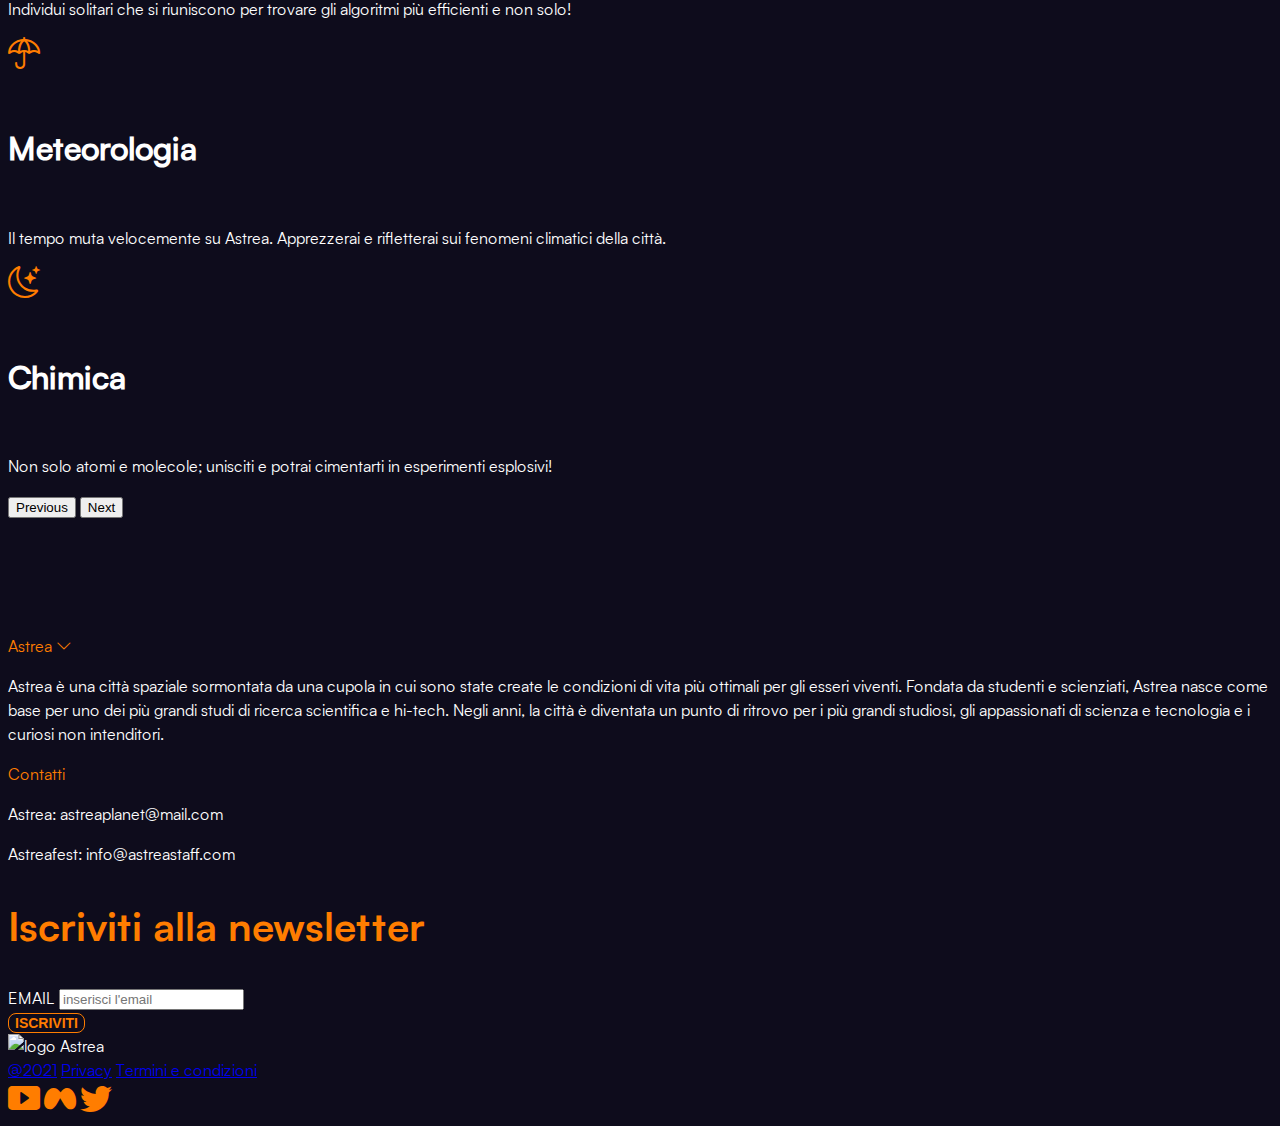
==== commit df4a5c22: "header home" ====
--- a/index.html
+++ b/index.html
@@ -50,19 +50,12 @@
             </nav>
         </div>
     </header>
-    <div class="bg-headpage position-relative">
+    <div class="bg-headpage bg-head_home position-relative">
         <div class="container">
             <div class="row">
-                <div class="col-11 col-md-6 col-lg-5">
-                    <nav aria-label="breadcrumb">
-                        <ol class="breadcrumb bg-transparent">
-                            <li class="breadcrumb-item"><a href="#" class="text-white">Home</a></li>
-                            <li class="breadcrumb-item"><a href="#" class="text-white">Library</a></li>
-                            <li class="breadcrumb-item active text-white font-weight-bold" aria-current="page">Data</li>
-                        </ol>
-                    </nav>
-                    <h2 class="title-head position-relative pl-3">Astrea</h2>
-                    <p class="pl-3">Lorem ipsum dolor sit amet, consectetur adipiscing elit. Phasellus mollis euismod amet malesuada. Non dignissim in viverra elementum massa consequat, adipiscing lectus volutpat. </p>
+                <div class="col-lg-7 col-12">
+                    <h2 class="title-head position-relative pl-3 text-uppercase">Benvenuti ad astrea</h2>
+                    <button class="button-secondary ml-3 mt-3 py-2 px-3">SCOPRI LE ORIGINI</button>
                 </div>
             </div>
         </div>
--- a/css/stylesheet.css
+++ b/css/stylesheet.css
@@ -126,9 +126,15 @@
     bottom: 0;
     left: 0;
     right: 0;
-    background-color: rgba(0, 0, 0, 0.2);
-}
-
+    background-color: rgba(0, 0, 0, 0.4);
+}
+.bg-head_home {
+    background-image: url('../img/home-background.jpg');
+    height: 830px;
+}
+.bg-head_home .title-head {
+    margin-top: 12rem;
+}
 .breadcrumb-item+.breadcrumb-item::before {
     content: '>';
     color: var(--white-color);
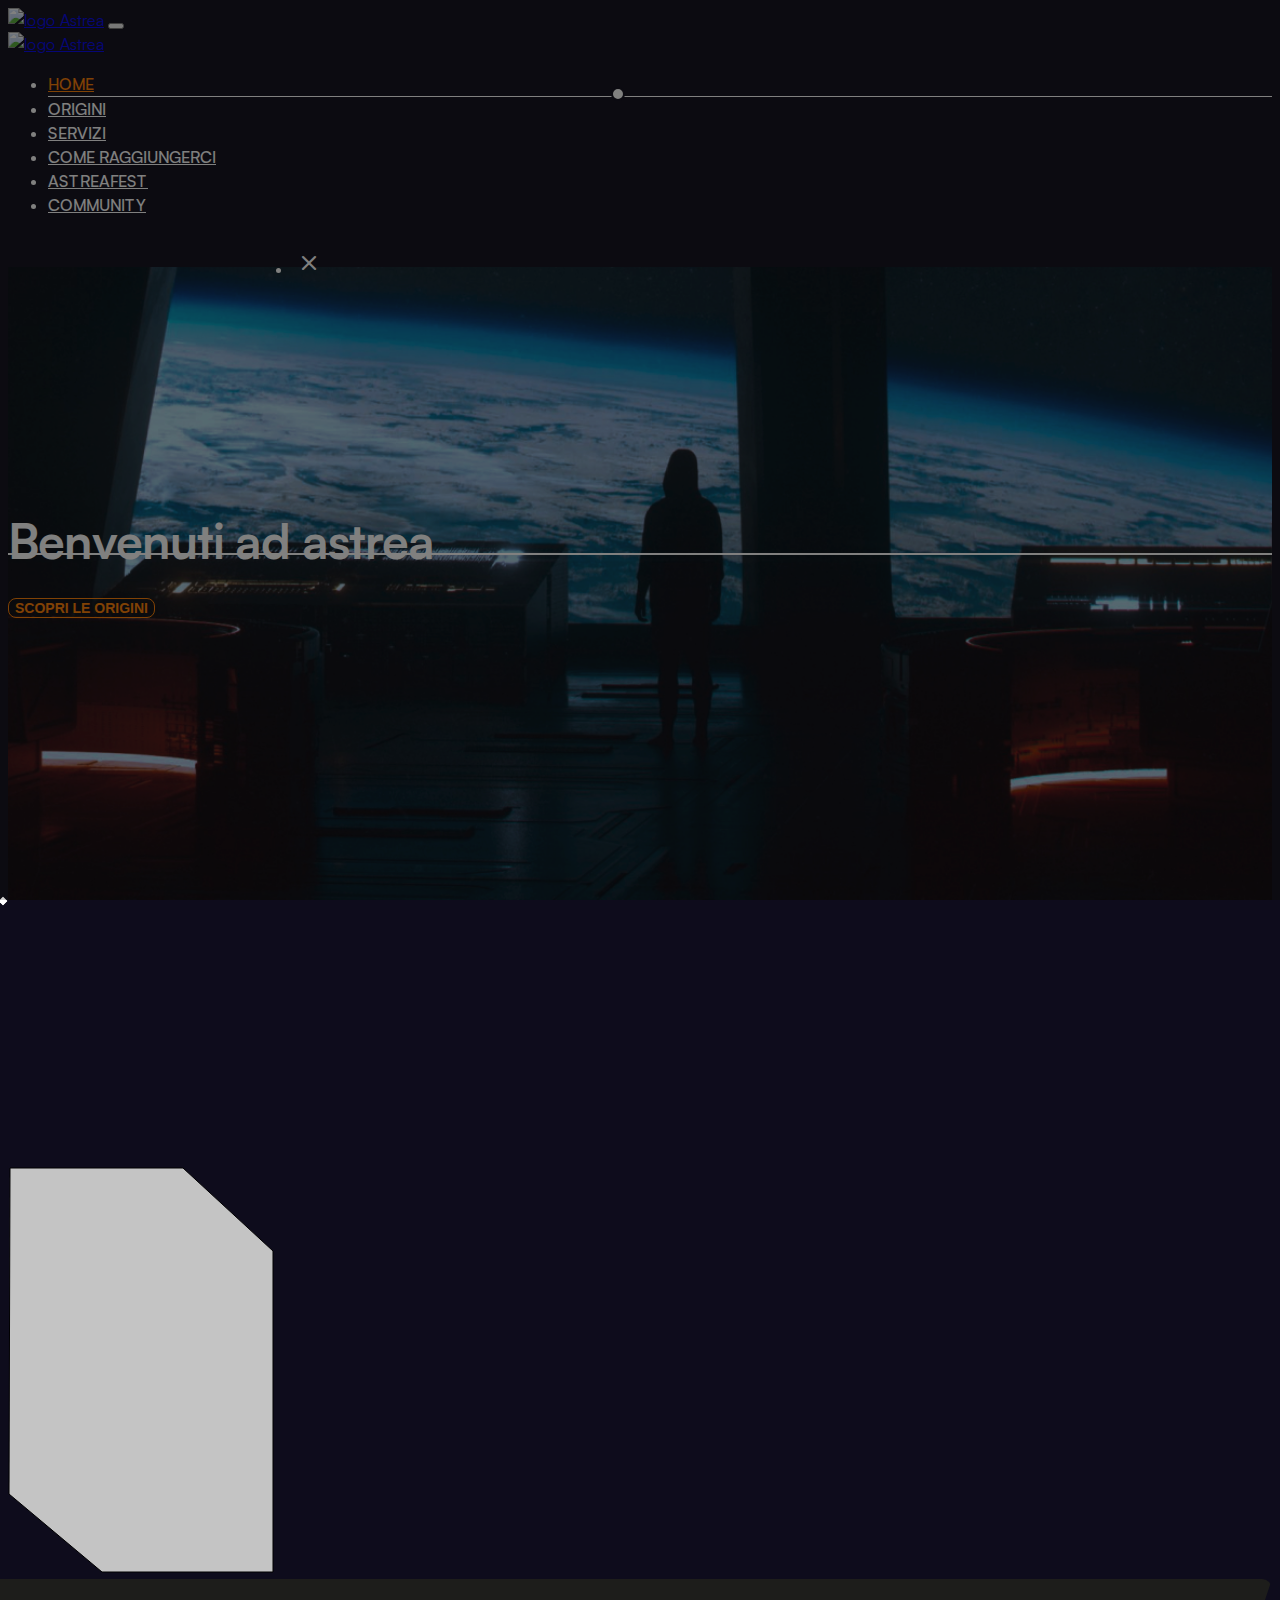
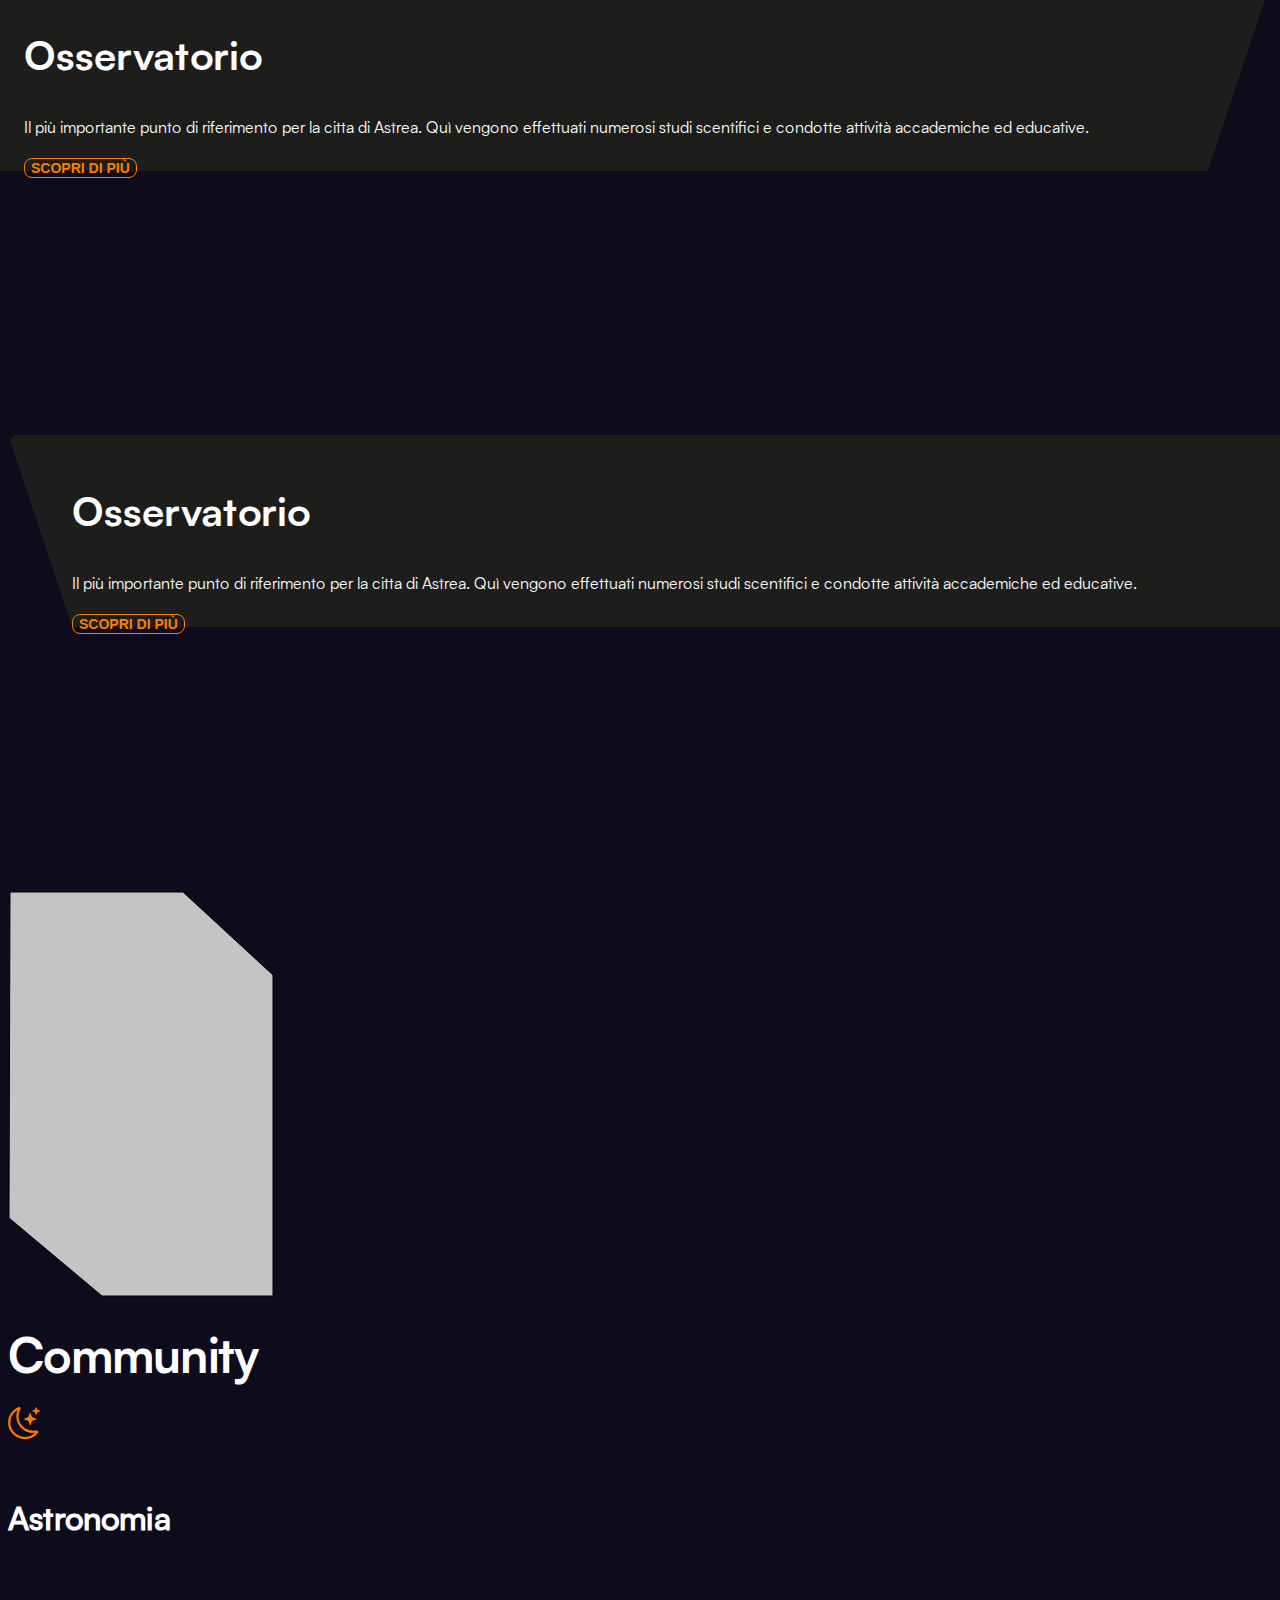
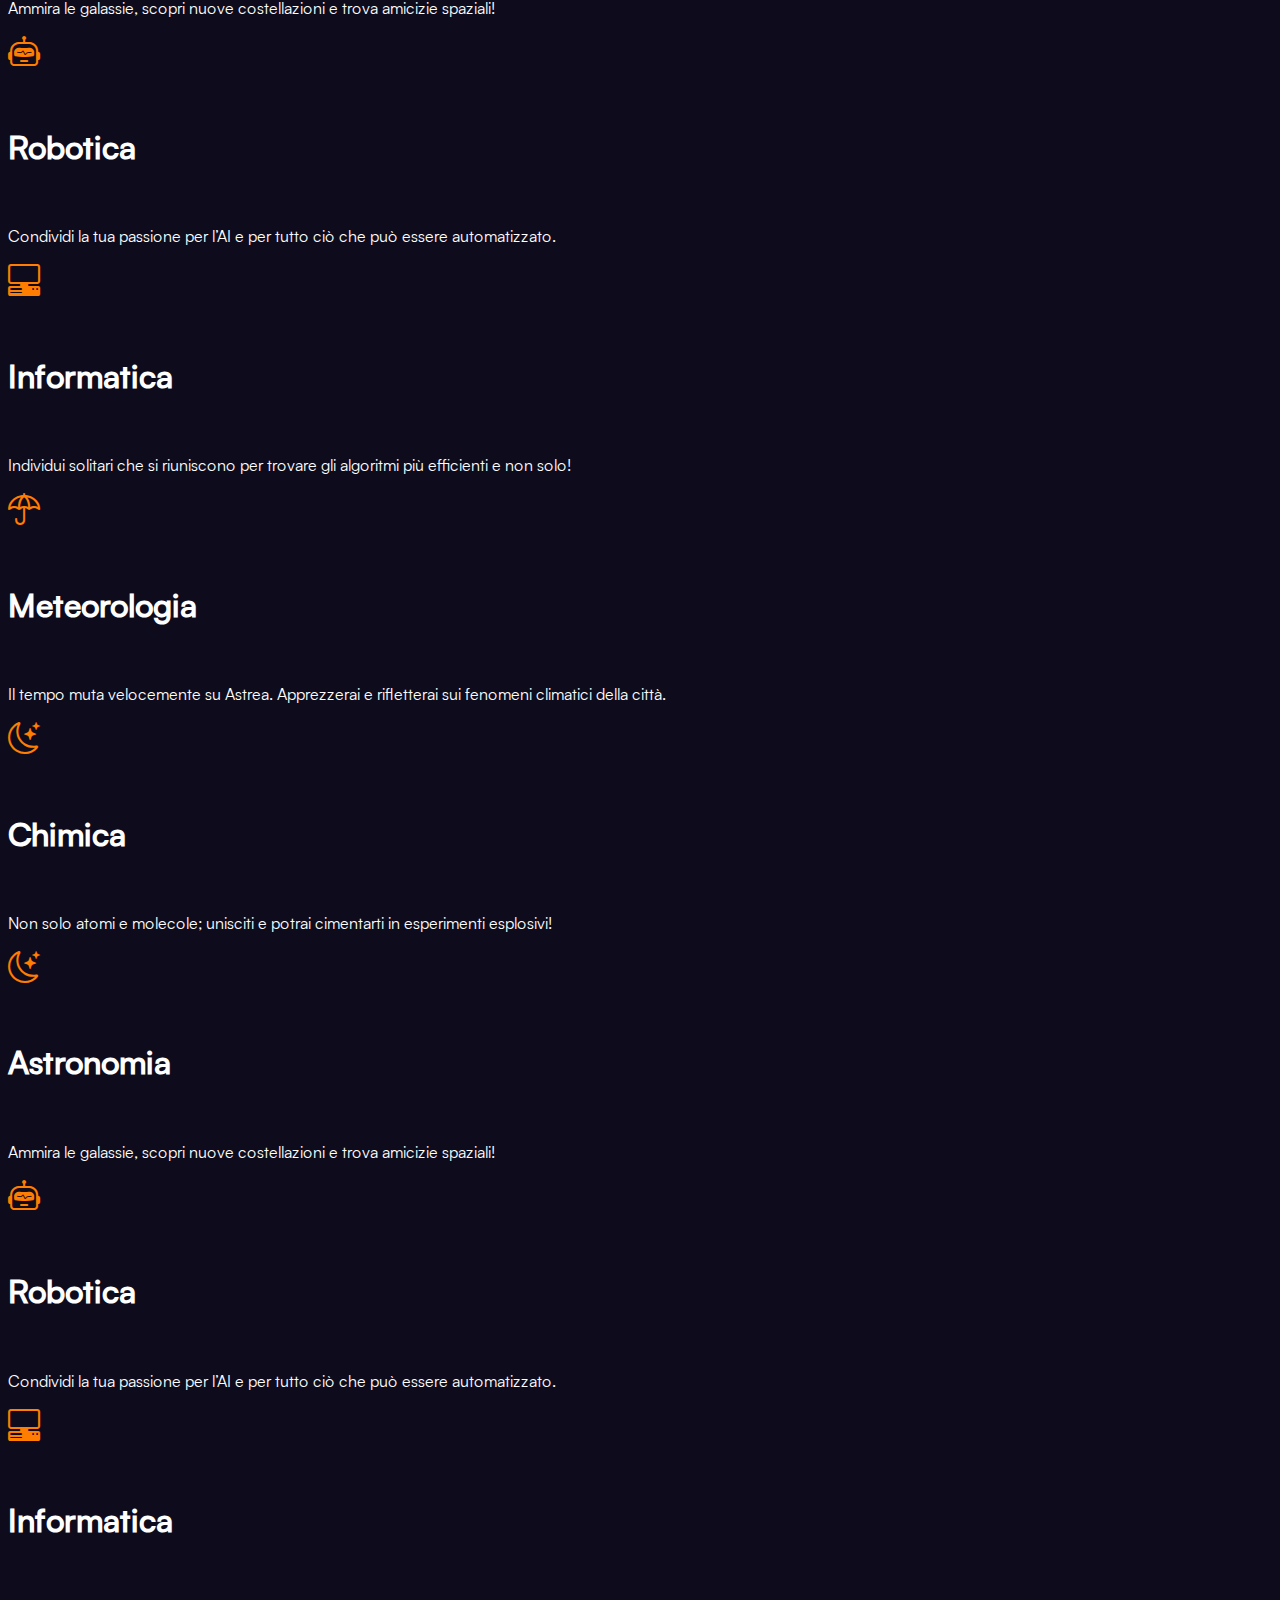
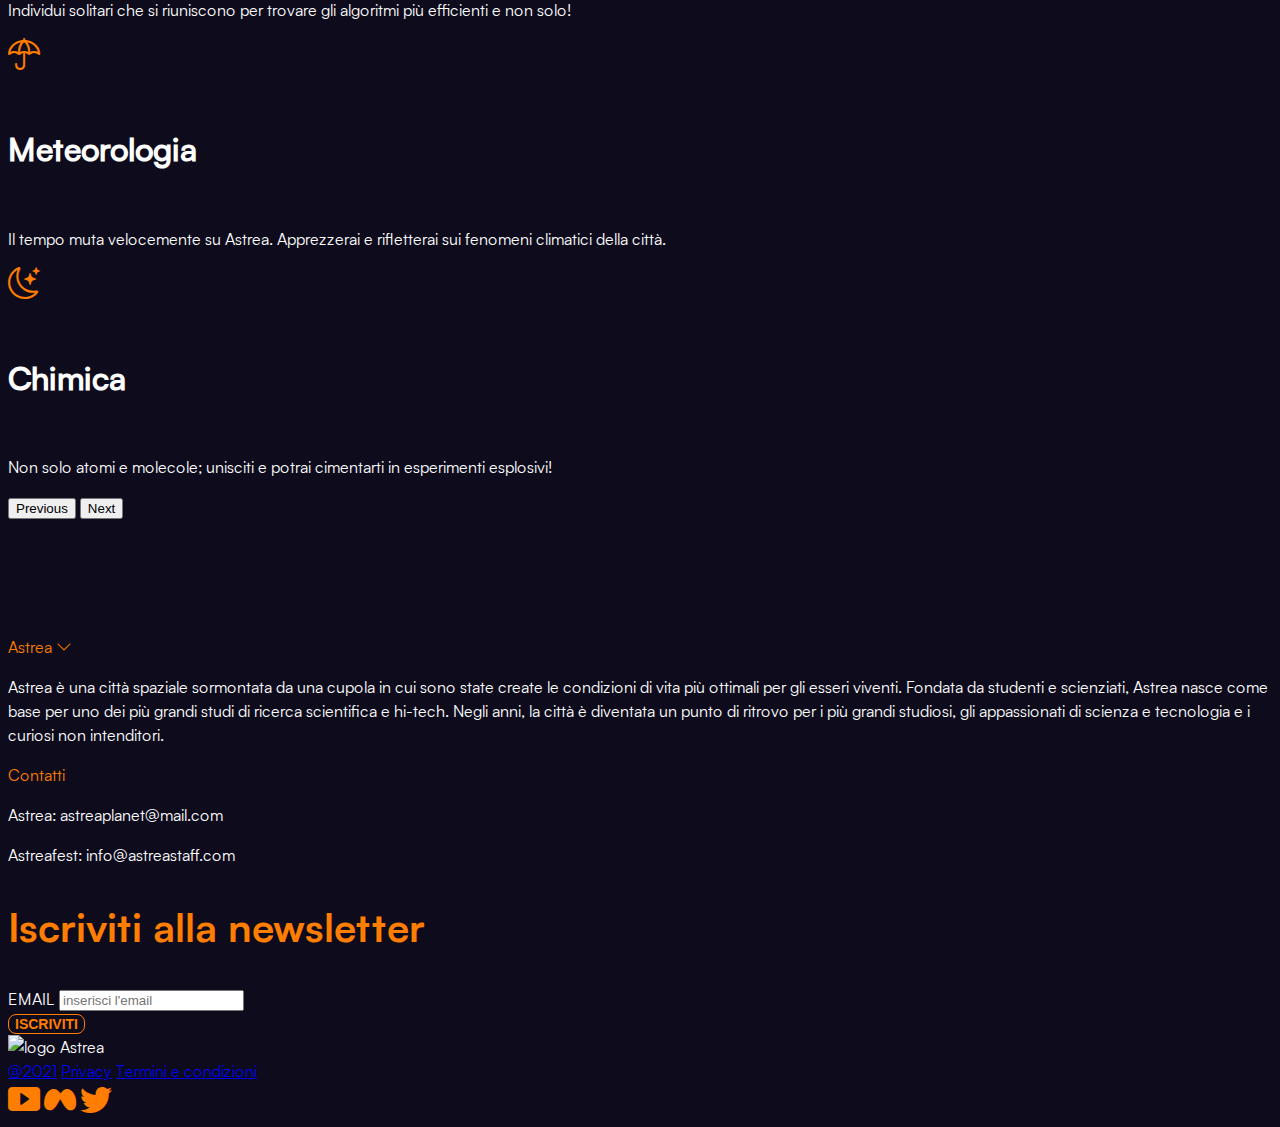
==== commit 742d41a9: "Card eventi per astreafest, web and mobile version" ====
--- a/index.html
+++ b/index.html
@@ -55,7 +55,7 @@
             <div class="row">
                 <div class="col-lg-7 col-12">
                     <h2 class="title-head position-relative pl-3 text-uppercase">Benvenuti ad astrea</h2>
-                    <button class="button-secondary ml-3 mt-3 py-2 px-3">SCOPRI LE ORIGINI</button>
+                    <button class="button-base button-secondary ml-3 mt-3 py-2 px-3">SCOPRI LE ORIGINI</button>
                 </div>
             </div>
         </div>
@@ -70,7 +70,7 @@
                         <p>Il più importante punto di riferimento per la citta di Astrea.
                             Quì vengono effettuati numerosi studi scentifici e condotte attività accademiche ed  educative. </p>
                         <div class="text-right">
-                            <button class="button-secondary py-2 px-3">Scopri di più</button>
+                            <button class="button-base button-secondary py-2 px-3">Scopri di più</button>
                         </div>
                     </div>
                 </div>
@@ -82,7 +82,7 @@
                         <p>Il più importante punto di riferimento per la citta di Astrea.
                             Quì vengono effettuati numerosi studi scentifici e condotte attività accademiche ed  educative. </p>
                         <div class="text-right">
-                            <button class="button-secondary py-2 px-3">Scopri di più</button>
+                            <button class="button-base button-secondary py-2 px-3">Scopri di più</button>
                         </div>
                     </div>
                 </div>
@@ -193,7 +193,7 @@
                                 <label class="mb-1">EMAIL</label>
                                 <input type="email" class="form-control col-lg-8 col-12" placeholder="inserisci l'email">
                                 <div class="footer_btn-subscribe">
-                                    <button class="button-secondary py-2 px-4 mt-3">Iscriviti</button>
+                                    <button class="button-base button-secondary py-2 px-4 mt-3">Iscriviti</button>
                                 </div>
                             </div>
 
--- a/css/stylesheet.css
+++ b/css/stylesheet.css
@@ -37,19 +37,28 @@
     background-color: var(--bg-page-color);
 }
 /* buttons style */
-.button-secondary {
-    background-color: transparent;
-    border: 1px solid var(--orange-color);
+.button-base {
     text-transform: uppercase;
     border-radius: 8px;
-    color: var(--orange-color);
+    background-color: transparent;
     font-size: 14px;
     font-weight: 700;
+}
+.button-secondary {
+    border: 1px solid var(--orange-color);
+    color: var(--orange-color);
 }
 .button-secondary:hover {
     background-color: var(--orange-color);
     color: var(--white-color);
-
+}
+.button-white {
+    border: 1px solid var(--white-color);
+    color: var(--white-color);
+}
+.button-white:hover {
+    background-color: var(--white-color);
+    color: var(--orange-color);
 }
 
 h1, h2, h3 {
@@ -89,11 +98,11 @@
     color: var(--white-color) !important;
 }
 
-.navbar li:hover {
+.navbar li:hover, .navbar li.active {
     border-bottom: 1px solid var(--white-color);
 }
 
-.navbar li:hover::after {
+.navbar li:hover::after, .navbar li.active::after {
     position: absolute;
     bottom: -5px;
     left: 46%;
@@ -135,6 +144,10 @@
 .bg-head_home .title-head {
     margin-top: 12rem;
 }
+.bg-astreafest {
+    background-image: url('../img/astreafest-background.jpg');
+}
+
 .breadcrumb-item+.breadcrumb-item::before {
     content: '>';
     color: var(--white-color);
@@ -268,6 +281,18 @@
     margin-left: 0;
 }
 
+/* astreafest section */
+.card-astreafest::before {
+    position: absolute;
+    left: 0;
+    bottom: -4px;
+    content: '';
+    width: 6px;
+    height: 6px;
+    background-color: var(--white-color);
+    transform: rotate(45deg);
+}
+
 /*
     Mobile style
 */
@@ -280,6 +305,9 @@
     }
 }
 @media screen and (max-device-width: 992px) {
+    h3 {
+        font-size: 26px;
+    }
     .navbar-collapse {
         position: fixed;
         left: -1200px;
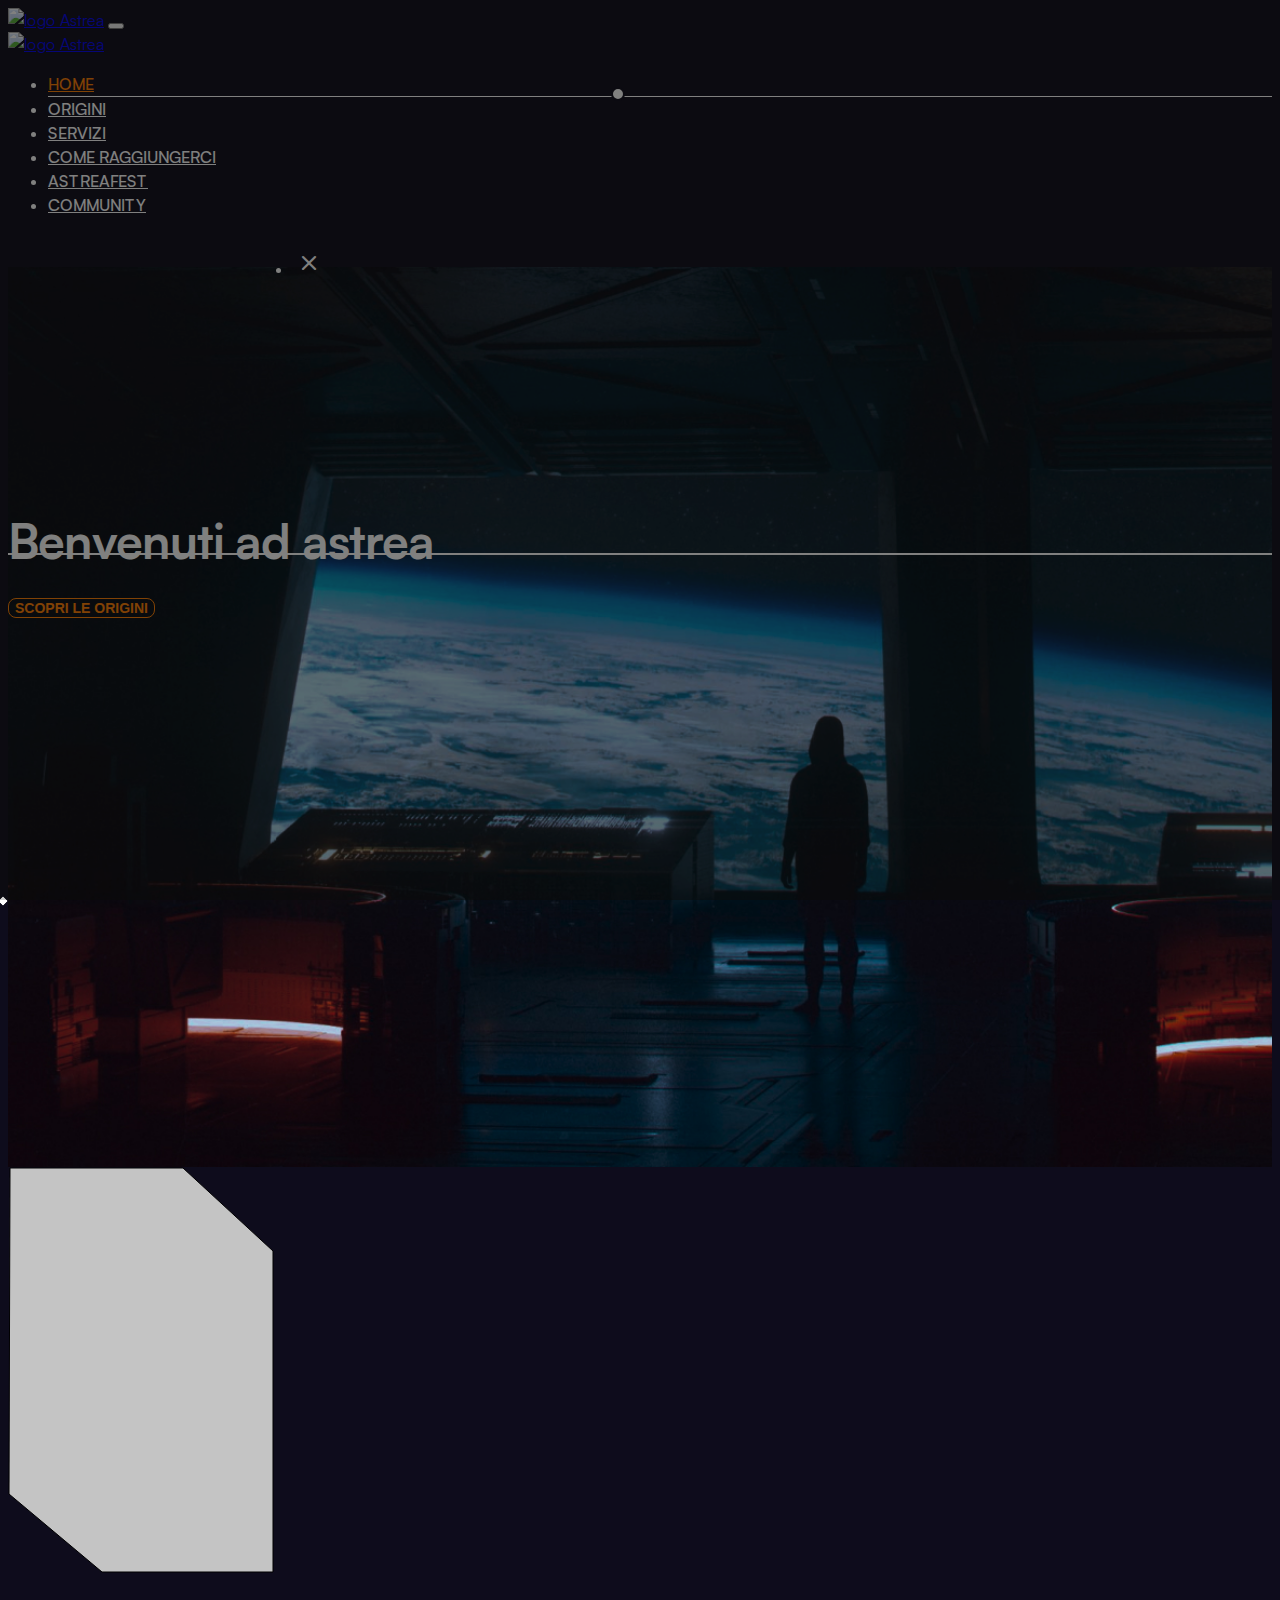
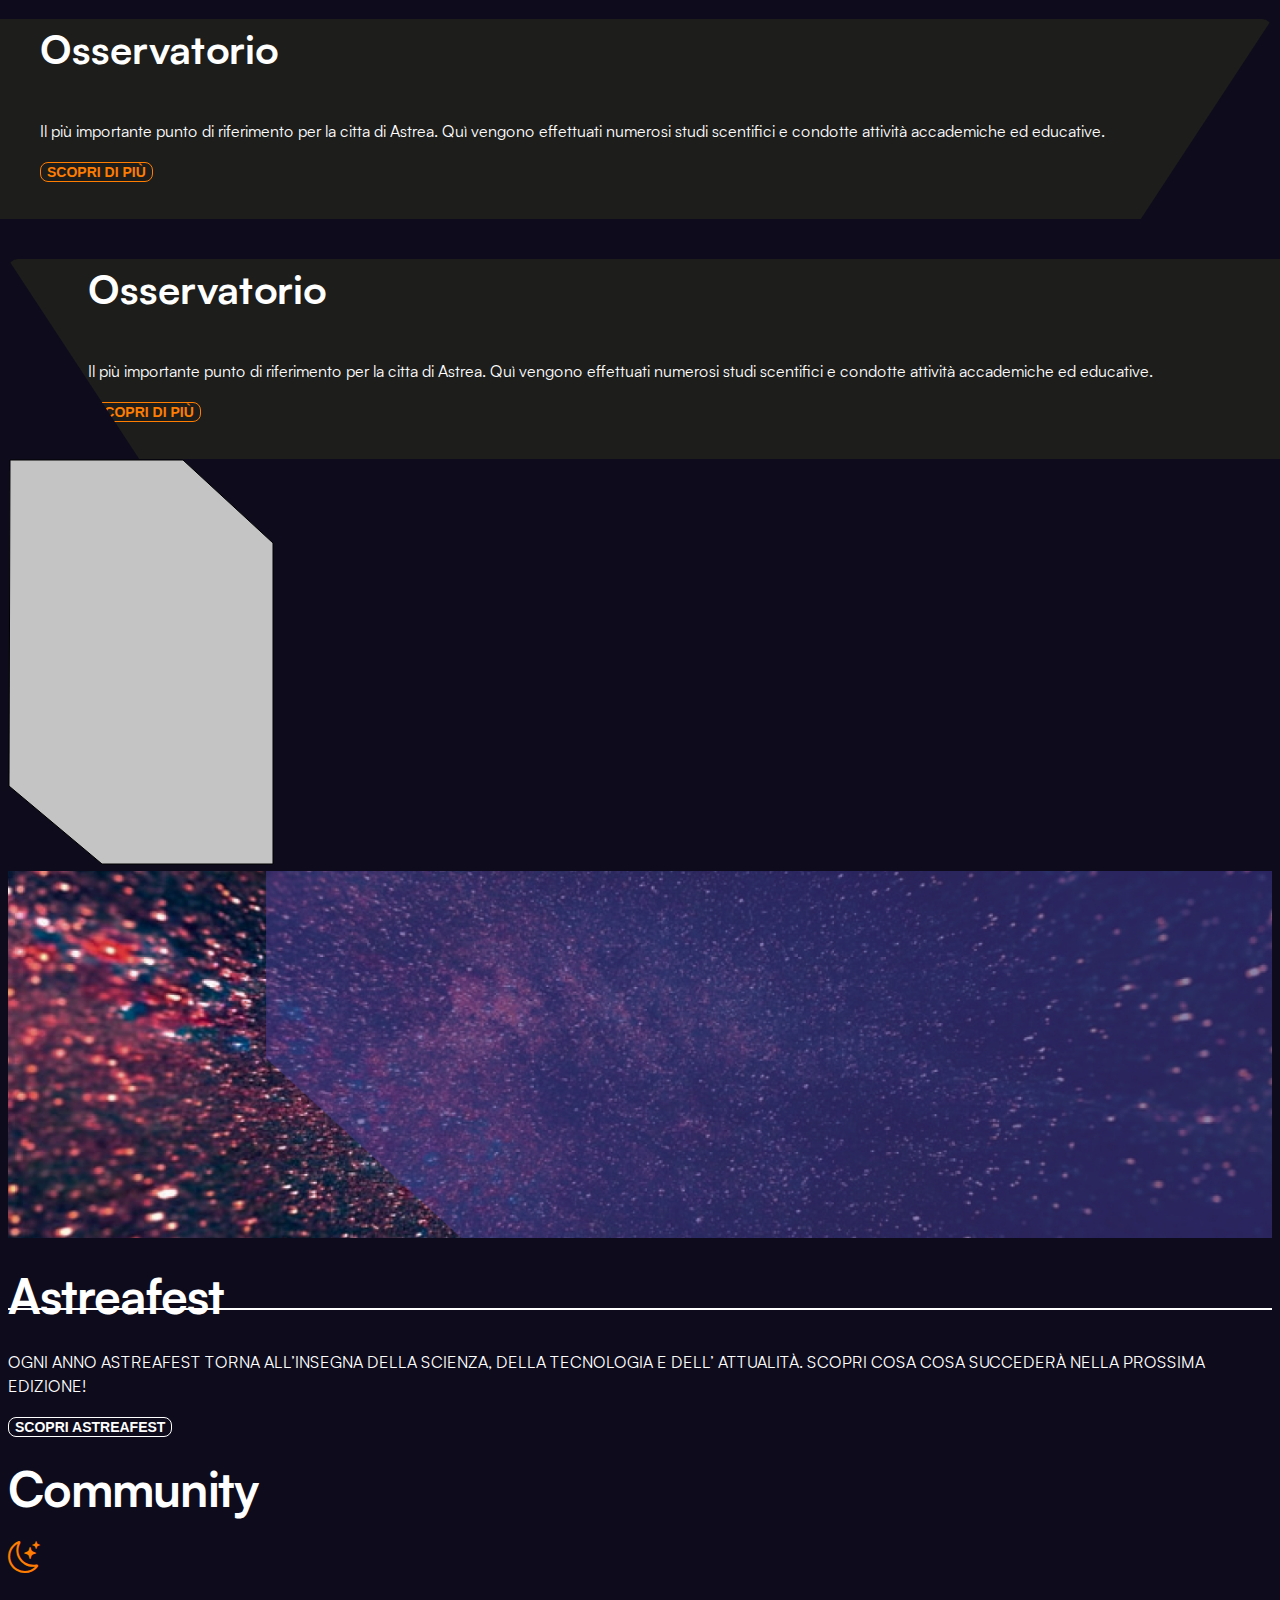
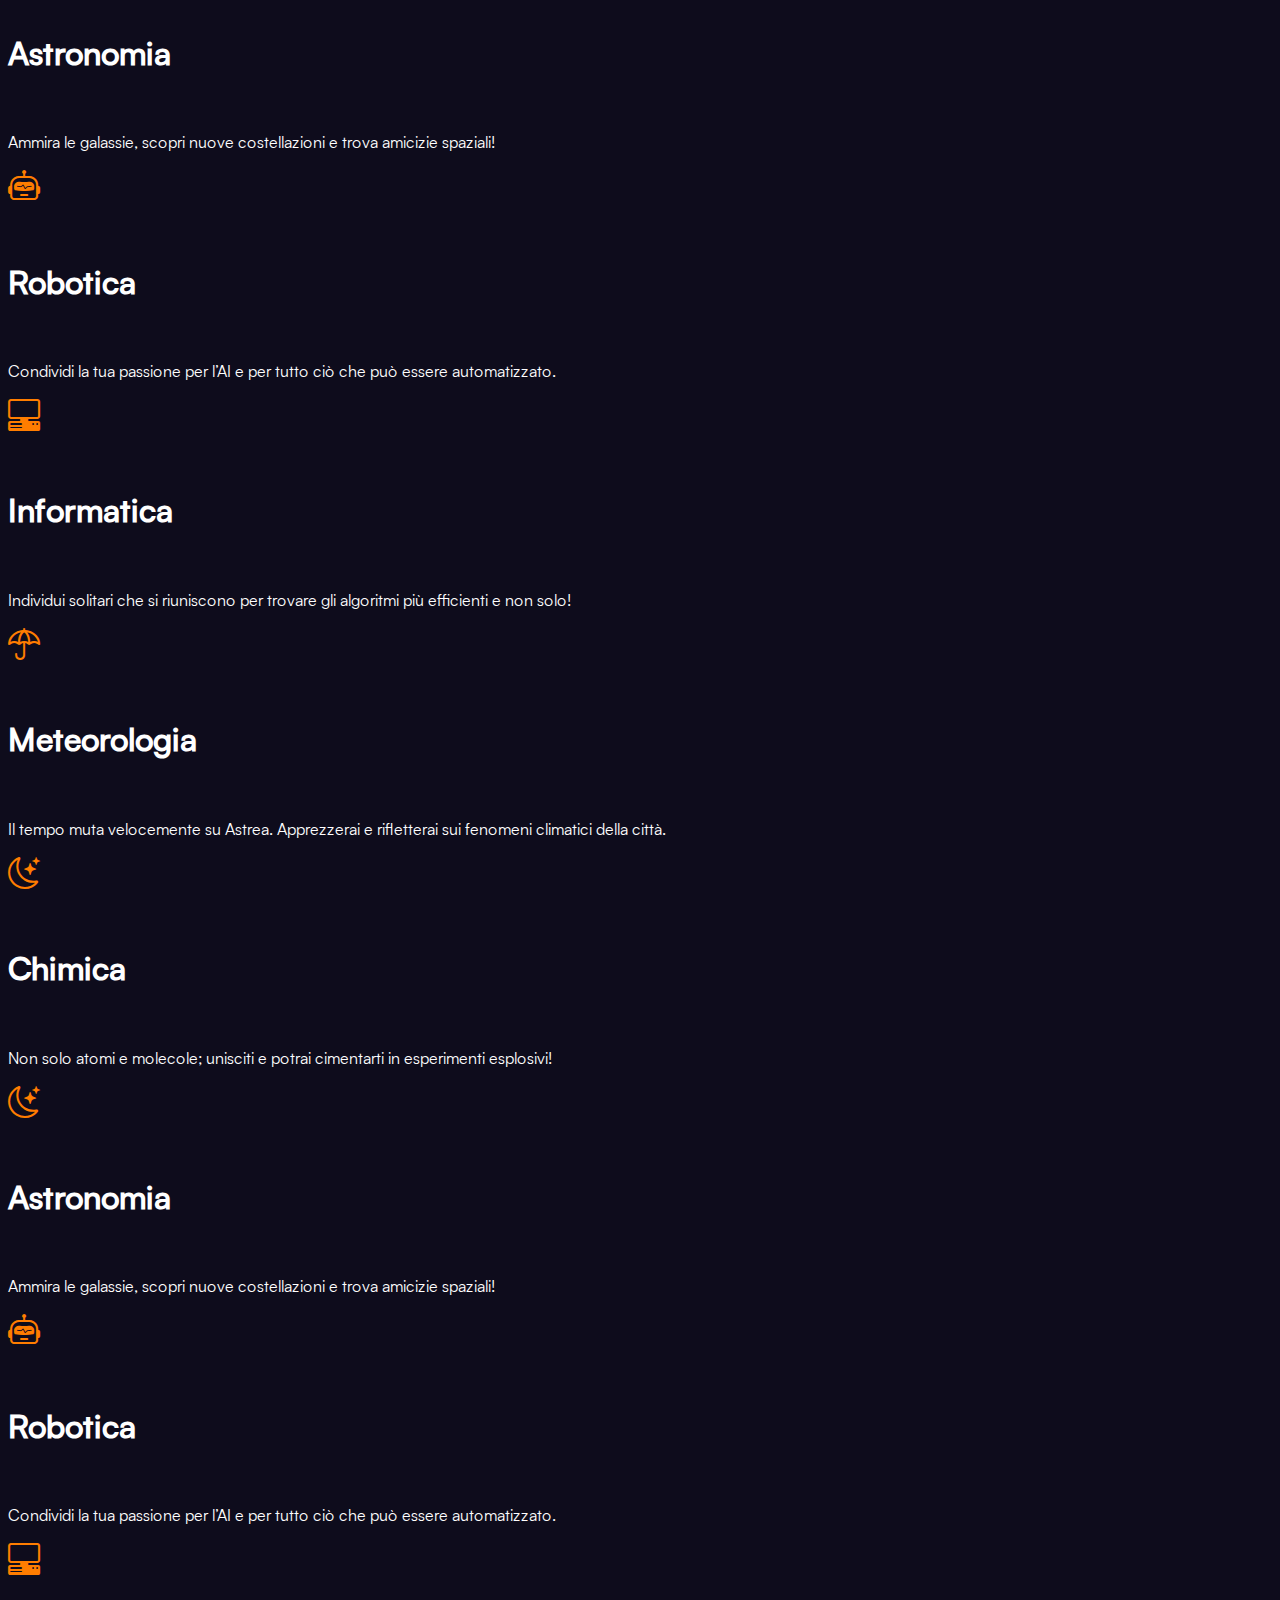
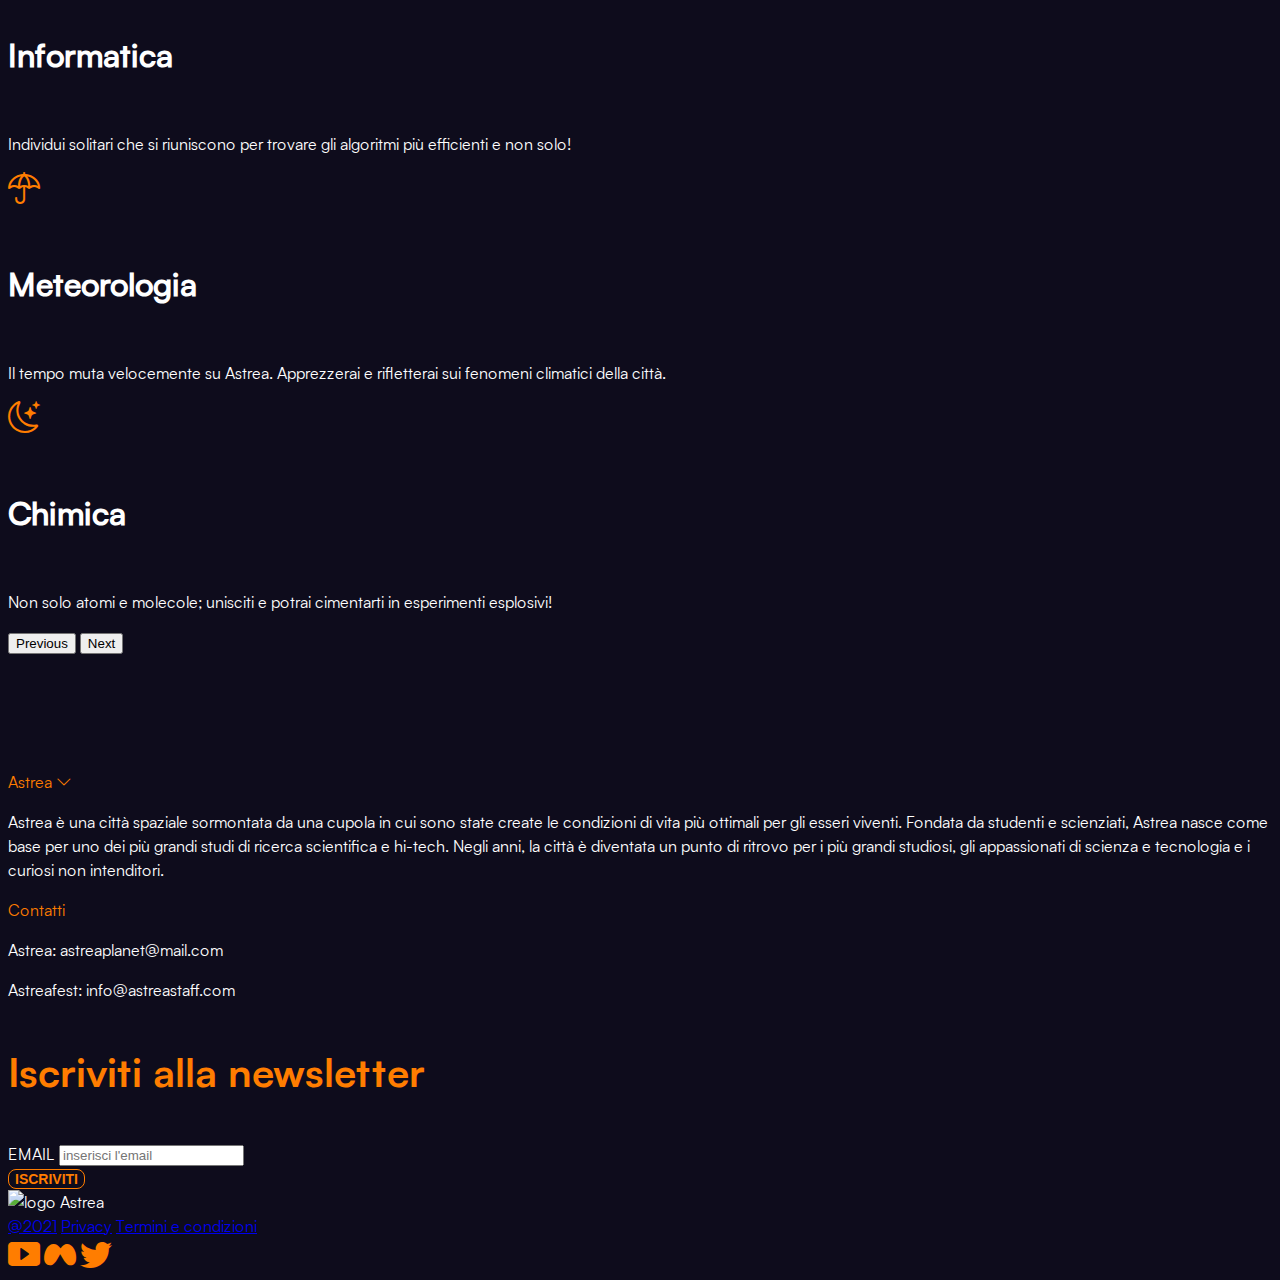
==== commit cfc891e8: "sezione card astreafest home" ====
--- a/index.html
+++ b/index.html
@@ -69,7 +69,7 @@
                         <h3>Osservatorio</h3>
                         <p>Il più importante punto di riferimento per la citta di Astrea.
                             Quì vengono effettuati numerosi studi scentifici e condotte attività accademiche ed  educative. </p>
-                        <div class="text-right">
+                        <div class="text-lg-right text-center">
                             <button class="button-base button-secondary py-2 px-3">Scopri di più</button>
                         </div>
                     </div>
@@ -81,12 +81,29 @@
                         <h3>Osservatorio</h3>
                         <p>Il più importante punto di riferimento per la citta di Astrea.
                             Quì vengono effettuati numerosi studi scentifici e condotte attività accademiche ed  educative. </p>
-                        <div class="text-right">
+                        <div class="text-lg-right text-center">
                             <button class="button-base button-secondary py-2 px-3">Scopri di più</button>
                         </div>
                     </div>
                 </div>
                 <img src="img/shape.svg" class="mx-auto mx-md-0">
+            </div>
+        </div>
+        <div class="my-5 position-relative home-astreafest">
+            <!-- sarebbe da aggiungere srcset e inserire l'immagine per mobile -->
+            <img src="img/home-astreafest-card-img.jpg">
+            <div class="position-absolute py-4 home-astreafest_description">
+                <div class="row mx-3 mx-lg-0">
+                    <div class="col-lg-4 pl-0">
+                        <h2 class="title-head position-relative pl-3">Astreafest</h2>
+                    </div>
+                    <div class="col-lg-5 mt-lg-5 pt-lg-5">
+                        <p class="text-uppercase mt-4">OGNI ANNO ASTREAFEST TORNA ALL’INSEGNA DELLA SCIENZA, DELLA TECNOLOGIA  E DELL’ ATTUALITÀ.
+                            SCOPRI COSA COSA SUCCEDERÀ NELLA PROSSIMA EDIZIONE!</p>
+                        <button class="button-base button-white py-2 px-4 text-lg-left text-right">SCOPRI ASTREAFEST</button>
+                    </div>
+                </div>
+
             </div>
         </div>
         <div class="container my-5">
--- a/css/stylesheet.css
+++ b/css/stylesheet.css
@@ -78,7 +78,7 @@
 h3 {
     font-size: 40px;
     letter-spacing: 0;
-    line-height: 100%;
+    line-height: 150%;
 }
 
 h5 {
@@ -119,7 +119,7 @@
 }
 
 .bg-headpage {
-    background: url('../img/astronomy.jpg') no-repeat center center fixed;
+    background: url('../img/astronomy.jpg') no-repeat;
     -webkit-background-size: cover;
     -moz-background-size: cover;
     -o-background-size: cover;
@@ -140,6 +140,16 @@
 .bg-head_home {
     background-image: url('../img/home-background.jpg');
     height: 830px;
+}
+
+.bg-head_services {
+    background-image: url('../img/services-header.png');
+}
+.bg-head_origins {
+    background-image: url('../img/origins-header.png');
+}
+.bg-head_observatory {
+    background-image: url('../img/osservatorio-background.jpg');
 }
 .bg-head_home .title-head {
     margin-top: 12rem;
@@ -212,7 +222,6 @@
 .card_right_origins_observatory_head {
     border-bottom: 2px solid var(--white-color);
 }
-
 .card_left_origins_observatory_head::before {
     position: absolute;
     right: 0;
@@ -226,7 +235,6 @@
 
 .card_origins_observatory_img {
     width: 100%;
-    height: 80%;
 }
 
 .card_right_origins_observatory_head::before {
@@ -253,11 +261,11 @@
 .card_environment_head {
     text-align: center;
 }
-
+/* HOME */
+/* card for elements of list in home */
 .card-triangle_element {
-    border-right: 4rem solid transparent;
-    border-top: 12rem solid var(--bg-grey-color);
-    border-bottom: 4rem solid transparent;
+    clip-path: polygon(0 0, 100% 0, 90% 100%, 0 100%);
+    background-color: var(--bg-grey-color);
     min-height: 200px;
     border-radius: 10px;
     margin-left: -3rem;
@@ -267,18 +275,61 @@
     z-index: 1;
 }
 .card-triangle_description {
-    margin-top: -11rem;
-    margin-left: 4rem;
+    margin: 0 5rem;
 }
 .card-triangle_right .card-triangle_element {
     margin-right: -3rem;
     margin-left: 0;
-    border-left: 4rem solid transparent;
-    border-right: 0;
-}
-.card-triangle_right .card-triangle_description{
-    margin-right: 4rem;
+    clip-path: polygon(0 0, 100% 0, 100% 100%, 10% 100%);
+}
+
+/* card astreafest in home */
+.home-astreafest img {
+    width: 100%;
+}
+.home-astreafest_description {
+    top: 32%;
+    left: 21%;
+}
+
+/* services section */
+
+.card-intro {
+    width: 100%;
+    height: 100%;
+}
+
+h4{
+    position:absolute;
+    bottom: 55%;
+    left: 25%;
+    z-index: auto;
+    
+}
+
+.tourism:hover, .obs:hover  {
+    filter: grayscale(100%);
+    
+}
+
+.tourism a:hover, .obs a:hover {
+    font-weight: bolder;
+    
+}
+
+/* observatory-tourism section */
+
+.obs-tourism_card-event {
+    clip-path: polygon(0 0, 100% 0, 90% 100%, 0 100%);
+    background-color: var(--bg-grey-color);
+    min-height: 200px;
+    border-radius: 10px;
     margin-left: 0;
+    z-index: 0;
+}
+.card-event_description img {
+    height: 100%;
+    max-height: 280px;
 }
 
 /* astreafest section */
@@ -361,19 +412,33 @@
     #home_carouselCommunity .carousel-item {
         min-height: 200px;
     }
-    .card-triangle_element {
-        border: 0;
+    .card-triangle_element, .obs-tourism_card-event {
         margin-left: 0;
         border-radius: 0;
         margin-top: -5rem;
-        background-color: var(--bg-grey-color);
+        clip-path: polygon(0 0, 100% 0, 100% 90%, 0 100%);
+    }
+    .card-triangle_right .card-triangle_element, .card-triangle_element {
+        clip-path: polygon(0 0, 100% 0, 100% 100%, 0 90%);
+    }
+    .card-triangle_right .card-triangle_element {
+        margin-right: 0;
     }
     .card-triangle_description {
-        margin-top: 5rem;
+        margin: 5rem 0;
+    }
+    .card-event_description {
+        margin-top: 2rem;
         margin-left: 0;
-    }
-    .card-triangle_right .card-triangle_element, .card-triangle_right .card-triangle_description {
         margin-right: 0;
-        border: 0;
+    }
+    .home-astreafest img {
+        width: auto;
+    }
+    .home-astreafest_description {
+        left: 0;
+        top: auto;
+        bottom: 0;
+        margin-bottom: 3rem;
     }
 }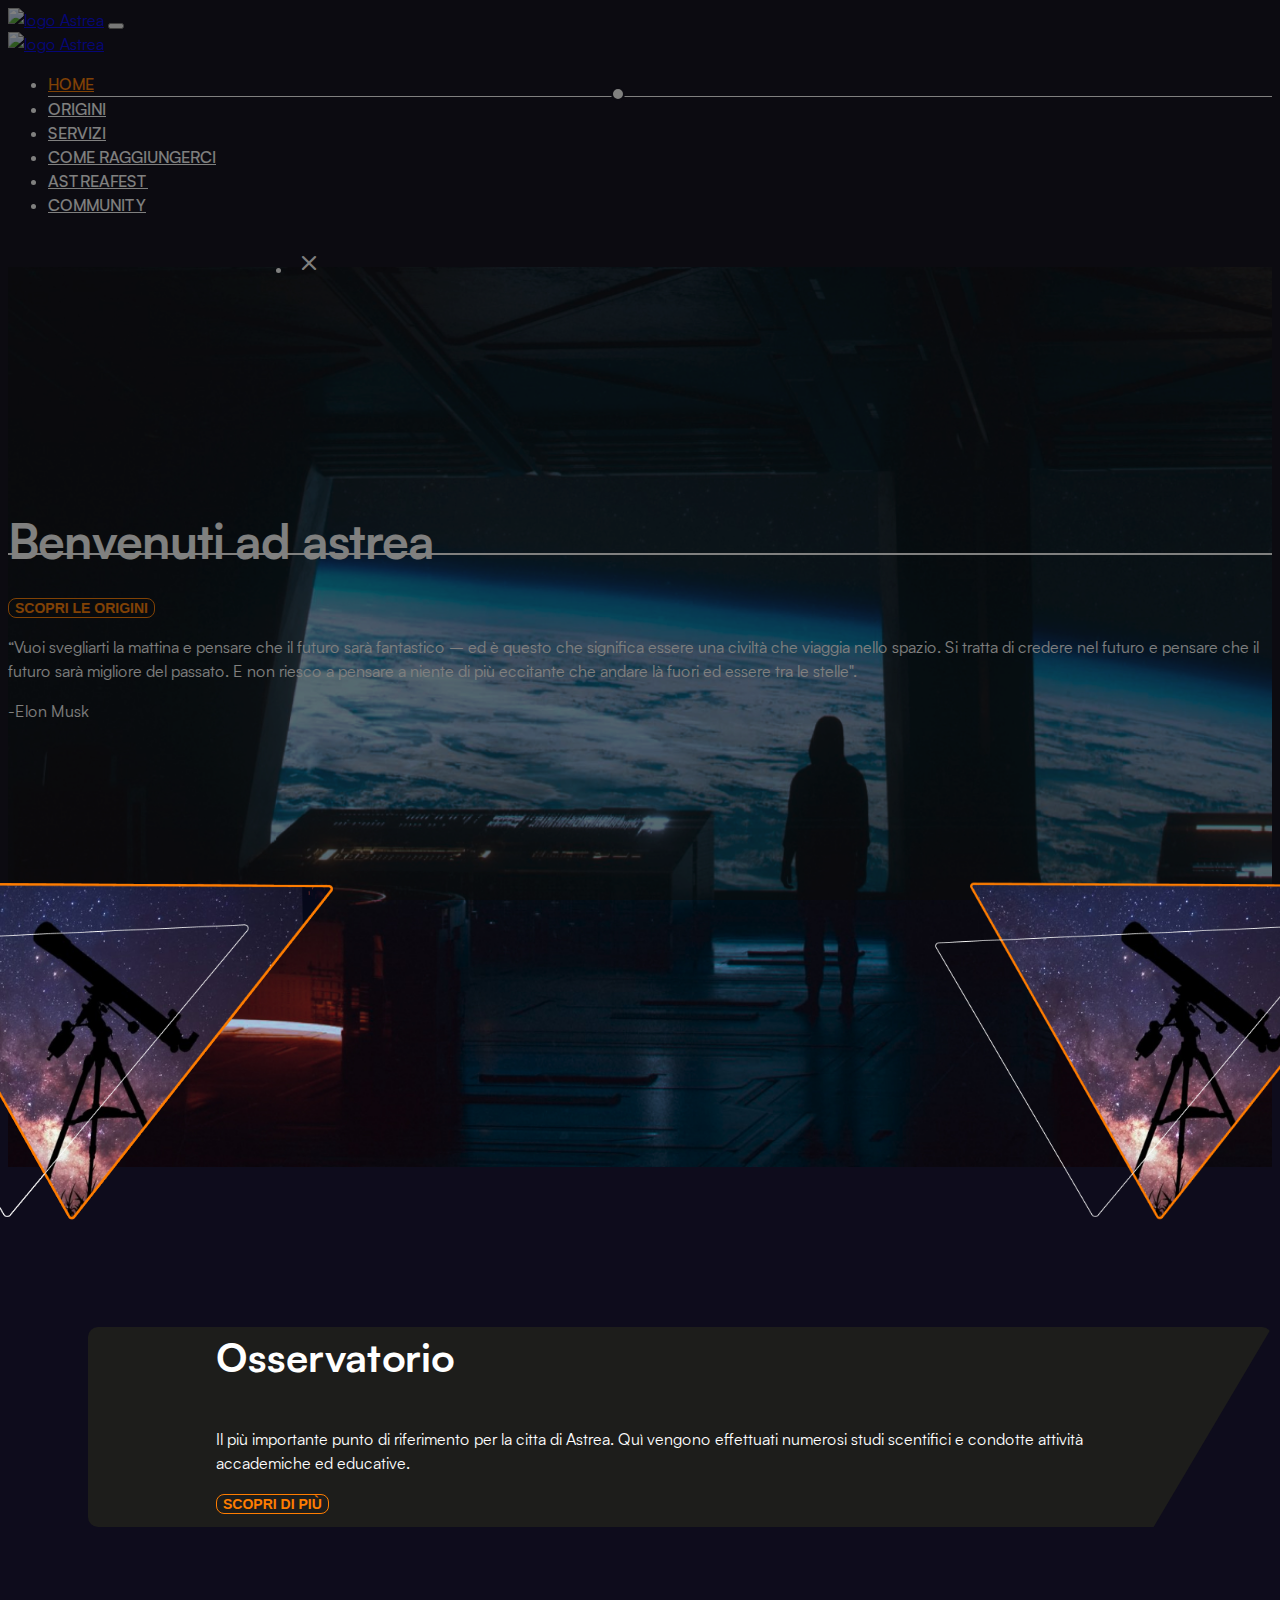
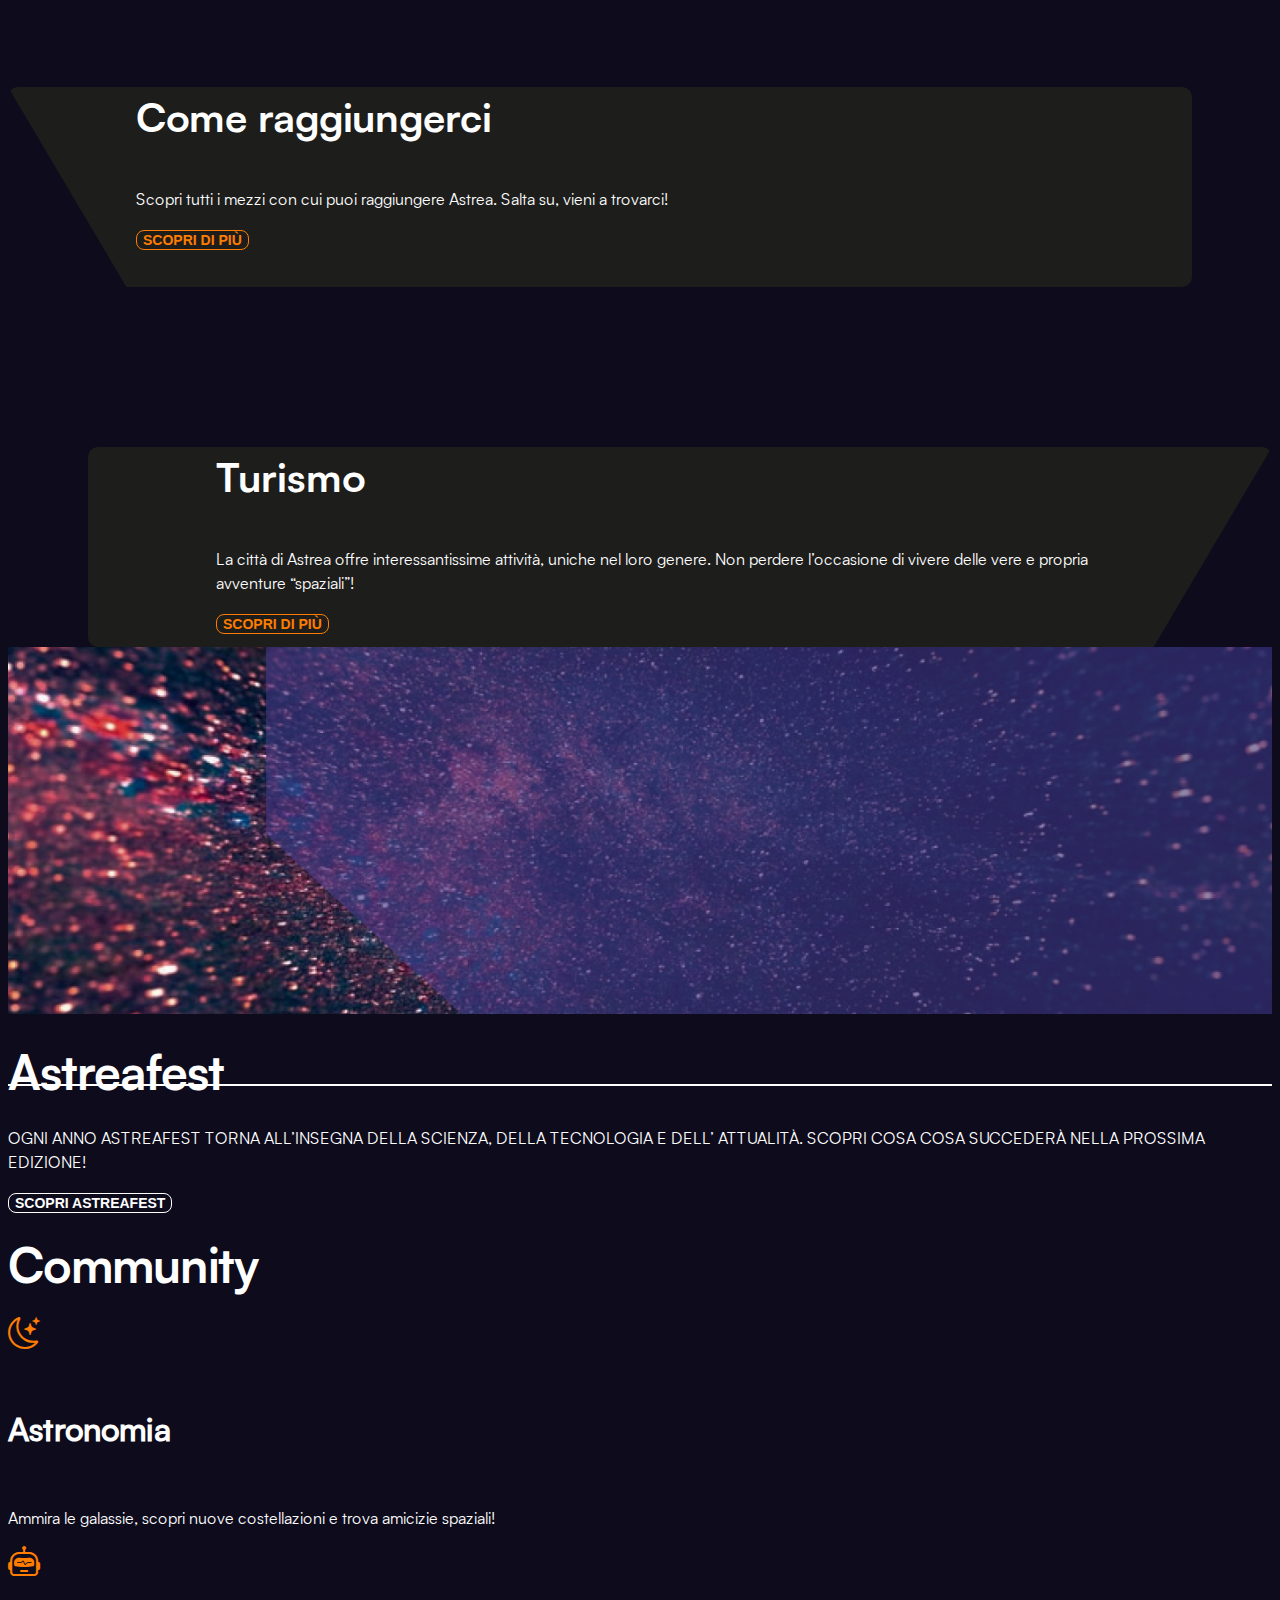
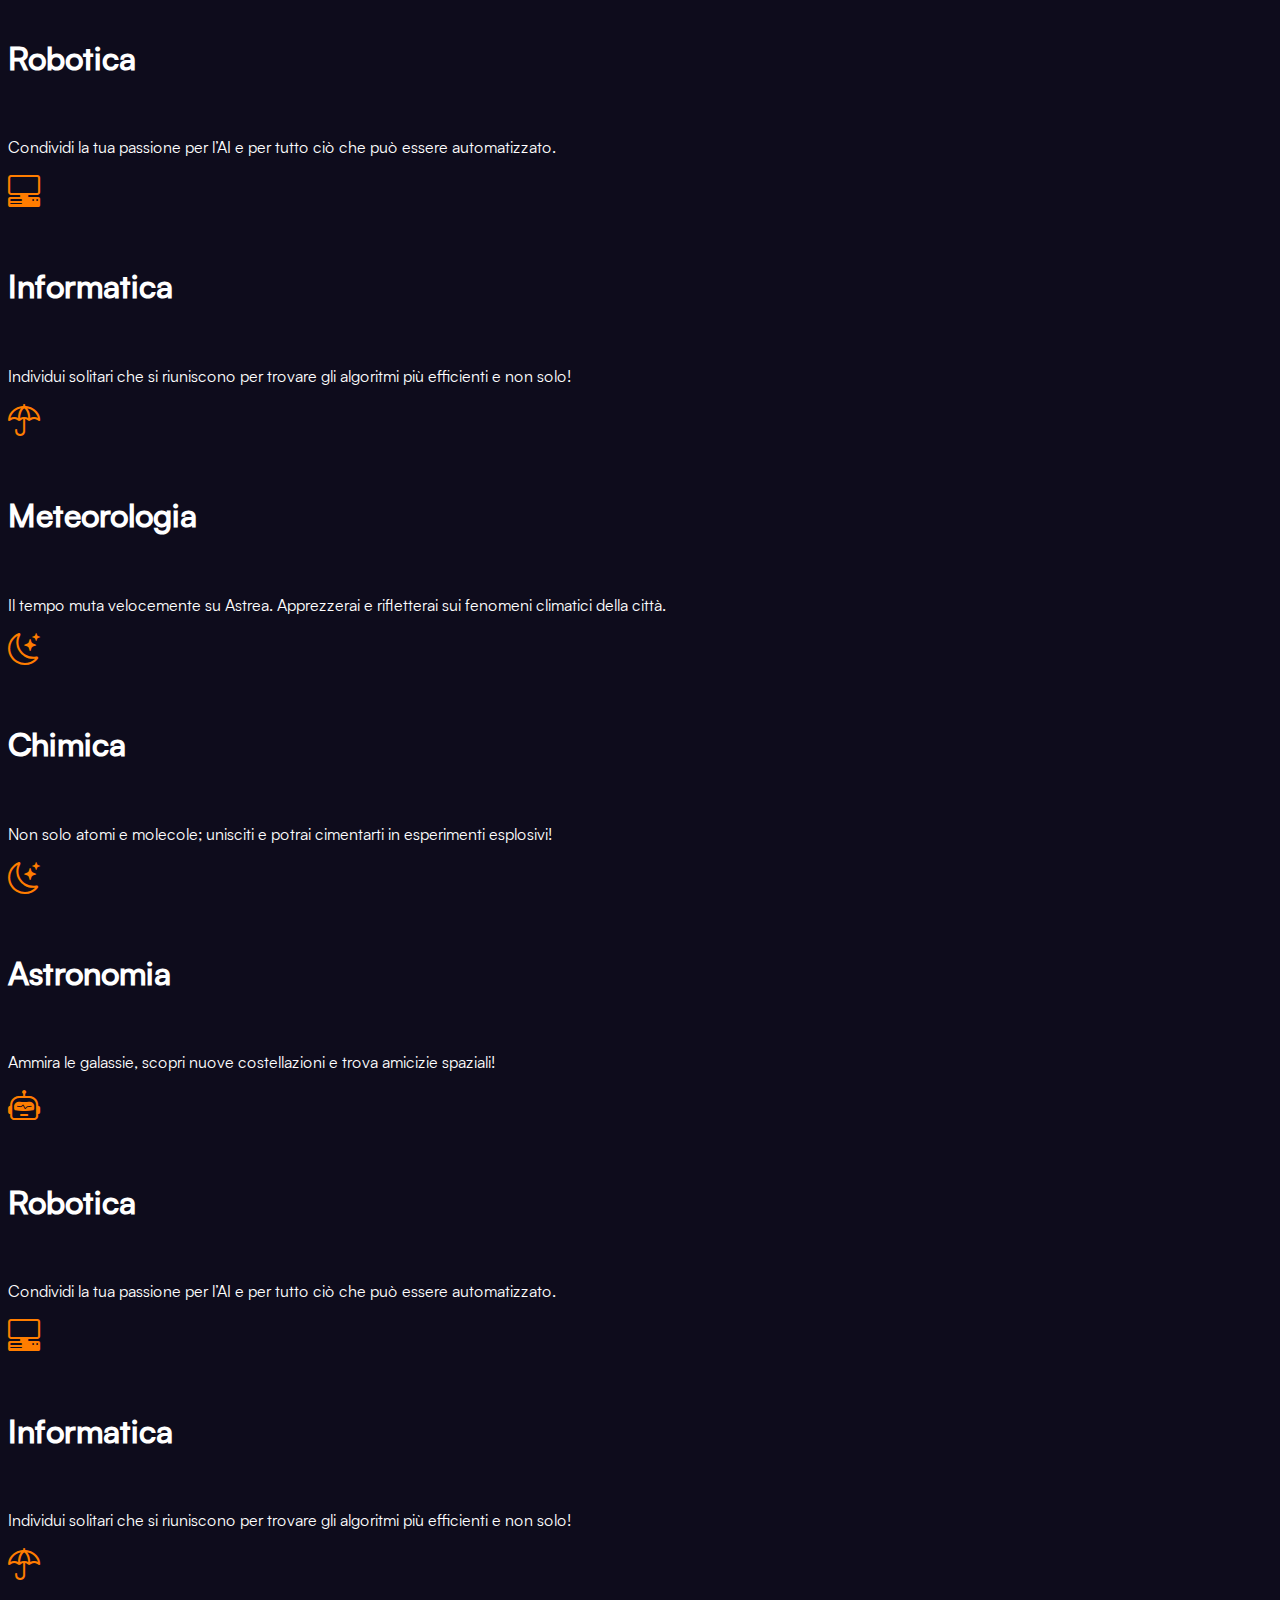
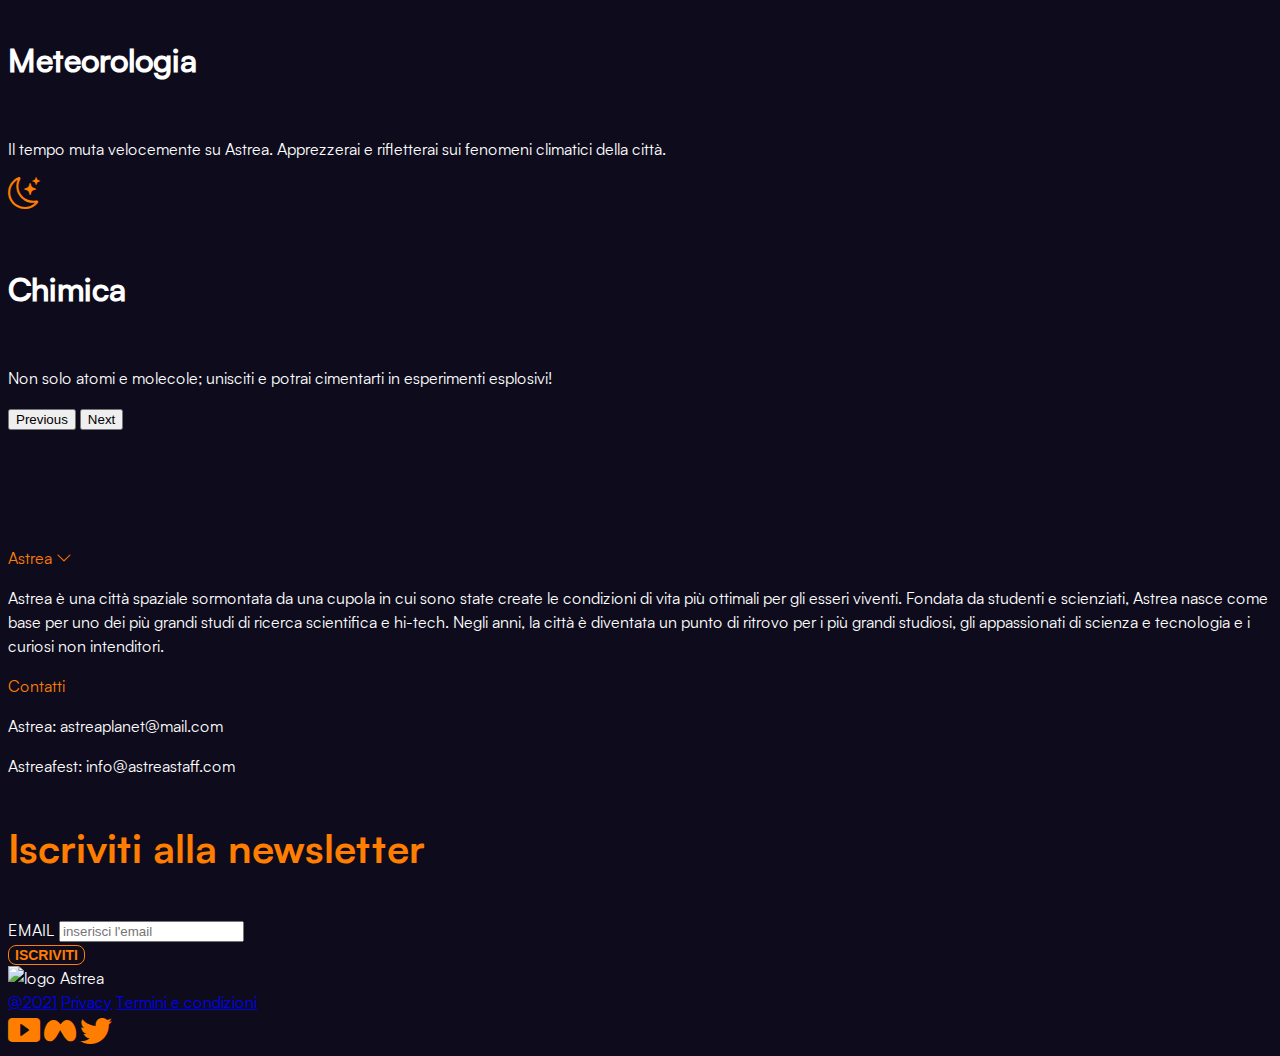
==== commit d5248cf1: "homepage con contenuti" ====
--- a/index.html
+++ b/index.html
@@ -3,11 +3,16 @@
 
 <head>
     <meta charset="UTF-8">
-    <meta name="author" content="Ivana Cassaniti (873128), Elena Castellani (868076), Nada Cenci (865484), Loredana Fontino (866778),Elia Guarnieri (868076), Sophia Viganò (791388)">
-    <meta name="description" content="Progetto di una città che è base di un polo scientifico in una stazione spaziale, chiamata Astrea">
+    <meta name="author"
+        content="Ivana Cassaniti (873128), Elena Castellani (868076), Nada Cenci (865484), Loredana Fontino (866778),Elia Guarnieri (868700), Sophia Viganò (791388)">
+    <meta name="description"
+        content="Progetto di una città che è base di un polo scientifico in una stazione spaziale, chiamata Astrea">
     <meta name="viewport" content="width=device-width, initial-scale=1.0">
     <title>Astrea</title>
-    <link rel="stylesheet" href="https://cdn.jsdelivr.net/npm/bootstrap@4.6.1/dist/css/bootstrap.min.css" integrity="sha384-zCbKRCUGaJDkqS1kPbPd7TveP5iyJE0EjAuZQTgFLD2ylzuqKfdKlfG/eSrtxUkn" crossorigin="anonymous">
+    <link rel="stylesheet"
+        href="https://cdn.jsdelivr.net/npm/bootstrap@4.6.1/dist/css/bootstrap.min.css"
+        integrity="sha384-zCbKRCUGaJDkqS1kPbPd7TveP5iyJE0EjAuZQTgFLD2ylzuqKfdKlfG/eSrtxUkn"
+        crossorigin="anonymous">
     <link href="css/stylesheet.css" rel="stylesheet" type="text/css">
 </head>
 
@@ -15,15 +20,22 @@
     <header class="fixed-top">
         <div class="container">
             <nav class="navbar navbar-expand-lg navbar-dark bg-transparent">
-                <a class="navbar-brand" href="#"><img src="img/logo.svg" alt="logo Astrea" width="40" /></a>
-                <button class="navbar-toggler" type="button" data-toggle="collapse" data-target="#navbarScroll" aria-controls="navbarScroll" aria-expanded="false" aria-label="Toggle navigation">
-					<span class="navbar-toggler-icon"></span>
-				</button>
+                <a class="navbar-brand" href="#"><img src="img/logo.svg"
+                        alt="logo Astrea" width="40" /></a>
+                <button class="navbar-toggler" type="button"
+                    data-toggle="collapse" data-target="#navbarScroll"
+                    aria-controls="navbarScroll" aria-expanded="false"
+                    aria-label="Toggle navigation">
+                    <span class="navbar-toggler-icon"></span>
+                </button>
                 <div class="collapse navbar-collapse" id="navbarScroll">
-                    <div class="py-2 ml-4 border-bottom border-light d-lg-none position-relative">
-                        <a class="navbar-brand" href="#"><img src="img/logo.svg" alt="logo Astrea" width="40" /></a>
-                    </div>
-                    <ul class="navbar-nav ml-auto my-2 my-lg-0 px-4 px-lg-0 navbar-nav-scroll">
+                    <div
+                        class="py-2 ml-4 border-bottom border-light d-lg-none position-relative">
+                        <a class="navbar-brand" href="#"><img src="img/logo.svg"
+                                alt="logo Astrea" width="40" /></a>
+                    </div>
+                    <ul
+                        class="navbar-nav ml-auto my-2 my-lg-0 px-4 px-lg-0 navbar-nav-scroll">
                         <li class="nav-item active mx-2 py-3 py-lg-0">
                             <a class="nav-link" href="#">Home</a>
                         </li>
@@ -34,15 +46,20 @@
                             <a class="nav-link" href="servizi.html">Servizi</a>
                         </li>
                         <li class="nav-item mx-2 py-3 py-lg-0">
-                            <a class="nav-link" href="comeRaggiungerci.html">Come raggiungerci</a>
-                        </li>
-                        <li class="nav-item mx-2 py-3 py-lg-0">
-                            <a class="nav-link" href="astreafest.html">Astreafest</a>
-                        </li>
-                        <li class="nav-item mx-2 py-3 py-lg-0">
-                            <a class="nav-link" href="community.html">Community</a>
-                        </li>
-                        <li class="nav-item position-absolute mobile-close-Btn d-lg-none" onclick="closeMenu()">
+                            <a class="nav-link"
+                                href="comeRaggiungerci.html">Come
+                                raggiungerci</a>
+                        </li>
+                        <li class="nav-item mx-2 py-3 py-lg-0">
+                            <a class="nav-link"
+                                href="astreafest.html">Astreafest</a>
+                        </li>
+                        <li class="nav-item mx-2 py-3 py-lg-0">
+                            <a class="nav-link"
+                                href="community.html">Community</a>
+                        </li>
+                        <li class="nav-item position-absolute mobile-close-Btn d-lg-none"
+                            onclick="closeMenu()">
                             <i class="bi bi-x md-icon"></i>
                         </li>
                     </ul>
@@ -58,35 +75,53 @@
                     <button class="button-base button-secondary ml-3 mt-3 py-2 px-3">SCOPRI LE ORIGINI</button>
                 </div>
             </div>
+            <div class="w-50 mx-auto text-center position-absolute d-none d-lg-block head-cit mb-3">
+                <p>
+                    “Vuoi svegliarti la mattina e pensare che il futuro sarà fantastico – ed è questo che significa essere una civiltà che viaggia nello spazio. Si tratta di credere nel futuro e pensare che il futuro sarà migliore del passato. E non riesco a pensare a niente di più eccitante che andare là fuori ed essere tra le stelle".
+                </p>
+                <p>-Elon Musk</p>
+            </div>
         </div>
     </div>
     <div class="my-5">
-        <div class="container px-0">
-            <div class="home-card-triangle d-flex align-items-end my-5">
-                <img src="img/shape.svg" class="mx-auto mx-md-0">
+        <div class="container px-0 pb-lg-5">
+            <div class="home-card-triangle d-flex align-items-end position-relative">
+                <img src="img/home_osservatorio.png" class="mx-auto mx-md-0">
                 <div class="card-triangle_element py-3 py-md-0">
                     <div class="card-triangle_description px-3">
                         <h3>Osservatorio</h3>
                         <p>Il più importante punto di riferimento per la citta di Astrea.
-                            Quì vengono effettuati numerosi studi scentifici e condotte attività accademiche ed  educative. </p>
+                            Quì vengono effettuati numerosi studi scentifici e
+                            condotte attività accademiche ed educative. </p>
                         <div class="text-lg-right text-center">
                             <button class="button-base button-secondary py-2 px-3">Scopri di più</button>
                         </div>
                     </div>
                 </div>
             </div>
-            <div class="home-card-triangle d-flex align-items-end card-triangle_right my-5">
+            <div class="home-card-triangle d-flex align-items-end card-triangle_right position-relative">
+                <div class="card-triangle_element py-3 py-md-0 col-lg-11">
+                    <div class="card-triangle_description px-3">
+                        <h3>Come raggiungerci</h3>
+                        <p>Scopri tutti i mezzi con cui puoi raggiungere Astrea. Salta su, vieni a trovarci! </p>
+                        <div class="text-lg-right text-center">
+                            <button class="button-base button-secondary py-2 px-3">Scopri di più</button>
+                        </div>
+                    </div>
+                </div>
+                <img src="img/home_osservatorio.png" class="mx-auto mx-md-0">
+            </div>
+            <div class="home-card-triangle d-flex align-items-end position-relative">
+                <img src="img/home_osservatorio.png" class="mx-auto mx-md-0">
                 <div class="card-triangle_element py-3 py-md-0">
                     <div class="card-triangle_description px-3">
-                        <h3>Osservatorio</h3>
-                        <p>Il più importante punto di riferimento per la citta di Astrea.
-                            Quì vengono effettuati numerosi studi scentifici e condotte attività accademiche ed  educative. </p>
+                        <h3>Turismo</h3>
+                        <p>La città di Astrea offre interessantissime attività, uniche nel loro genere. Non perdere l’occasione di vivere delle vere e propria avventure “spaziali”!</p>
                         <div class="text-lg-right text-center">
                             <button class="button-base button-secondary py-2 px-3">Scopri di più</button>
                         </div>
                     </div>
                 </div>
-                <img src="img/shape.svg" class="mx-auto mx-md-0">
             </div>
         </div>
         <div class="my-5 position-relative home-astreafest">
@@ -95,122 +130,166 @@
             <div class="position-absolute py-4 home-astreafest_description">
                 <div class="row mx-3 mx-lg-0">
                     <div class="col-lg-4 pl-0">
-                        <h2 class="title-head position-relative pl-3">Astreafest</h2>
+                        <h2 class="title-head position-relative pl-3">Astreafest
+                        </h2>
                     </div>
                     <div class="col-lg-5 mt-lg-5 pt-lg-5">
-                        <p class="text-uppercase mt-4">OGNI ANNO ASTREAFEST TORNA ALL’INSEGNA DELLA SCIENZA, DELLA TECNOLOGIA  E DELL’ ATTUALITÀ.
-                            SCOPRI COSA COSA SUCCEDERÀ NELLA PROSSIMA EDIZIONE!</p>
-                        <button class="button-base button-white py-2 px-4 text-lg-left text-right">SCOPRI ASTREAFEST</button>
-                    </div>
-                </div>
-
-            </div>
-        </div>
-        <div class="container my-5">
-            <h2 class="mb-5 text-center">Community</h2>
+                        <p class="text-uppercase mt-4">OGNI ANNO ASTREAFEST
+                            TORNA ALL’INSEGNA DELLA SCIENZA, DELLA TECNOLOGIA E
+                            DELL’ ATTUALITÀ.
+                            SCOPRI COSA COSA SUCCEDERÀ NELLA PROSSIMA EDIZIONE!
+                        </p>
+                        <button
+                            class="button-base button-white py-2 px-4 text-lg-left text-right">SCOPRI
+                            ASTREAFEST</button>
+                    </div>
+                </div>
+
+            </div>
+        </div>
+        <div class="container my-5 py-lg-4">
+            <h2 class="mb-5 text-center pb-lg-4">Community</h2>
             <div class="row justify-content-center d-none d-lg-flex">
                 <div class="col-lg-4 text-center px-lg-4 mb-4">
                     <i class="bi bi-moon-stars md-icon text-orange-color"></i>
                     <h5 class="mb-0">Astronomia</h5>
-                    <p>Ammira le galassie, scopri nuove costellazioni e trova amicizie spaziali!</p>
+                    <p>Ammira le galassie, scopri nuove costellazioni e trova
+                        amicizie spaziali!</p>
                 </div>
                 <div class="col-lg-4 text-center px-lg-4 mb-4">
                     <i class="bi bi-robot md-icon text-orange-color"></i>
                     <h5 class="mb-0">Robotica</h5>
-                    <p>Condividi la tua passione per l’AI e per tutto ciò che può essere automatizzato.</p>
-                </div>
-                <div class="col-lg-4 text-center px-lg-4 mb-4">
-                    <i class="bi bi-pc-display-horizontal md-icon text-orange-color"></i>
+                    <p>Condividi la tua passione per l’AI e per tutto ciò che
+                        può essere automatizzato.</p>
+                </div>
+                <div class="col-lg-4 text-center px-lg-4 mb-4">
+                    <i
+                        class="bi bi-pc-display-horizontal md-icon text-orange-color"></i>
                     <h5 class="mb-0">Informatica</h5>
-                    <p>Individui solitari che si riuniscono per trovare gli algoritmi più efficienti e non solo! </p>
+                    <p>Individui solitari che si riuniscono per trovare gli
+                        algoritmi più efficienti e non solo! </p>
                 </div>
                 <div class="col-lg-4 text-center px-lg-4 mb-4">
                     <i class="bi bi-umbrella md-icon text-orange-color"></i>
                     <h5 class="mb-0">Meteorologia</h5>
-                    <p>Il tempo muta velocemente su Astrea. Apprezzerai e rifletterai sui fenomeni climatici della città.</p>
+                    <p>Il tempo muta velocemente su Astrea. Apprezzerai e
+                        rifletterai sui fenomeni climatici della città.</p>
                 </div>
                 <div class="col-lg-4 text-center px-lg-4 mb-4">
                     <i class="bi bi-moon-stars md-icon text-orange-color"></i>
                     <h5 class="mb-0">Chimica</h5>
-                    <p>Non solo atomi e molecole; unisciti e potrai cimentarti in esperimenti esplosivi!</p>
-                </div>
-            </div>
-
-            <div id="home_carouselCommunity" class="carousel slide d-lg-none" data-ride="carousel">
+                    <p>Non solo atomi e molecole; unisciti e potrai cimentarti
+                        in esperimenti esplosivi!</p>
+                </div>
+            </div>
+
+            <div id="home_carouselCommunity" class="carousel slide d-lg-none"
+                data-ride="carousel">
                 <div class="carousel-inner">
                     <div class="carousel-item active">
                         <div class="col-10 mx-auto text-center mb-4">
-                            <i class="bi bi-moon-stars md-icon text-orange-color"></i>
+                            <i
+                                class="bi bi-moon-stars md-icon text-orange-color"></i>
                             <h5 class="mb-0">Astronomia</h5>
-                            <p>Ammira le galassie, scopri nuove costellazioni e trova amicizie spaziali!</p>
+                            <p>Ammira le galassie, scopri nuove costellazioni e
+                                trova amicizie spaziali!</p>
                         </div>
                     </div>
                     <div class="carousel-item">
                         <div class="col-10 mx-auto text-center mb-4">
-                            <i class="bi bi-robot md-icon text-orange-color"></i>
+                            <i
+                                class="bi bi-robot md-icon text-orange-color"></i>
                             <h5 class="mb-0">Robotica</h5>
-                            <p>Condividi la tua passione per l’AI e per tutto ciò che può essere automatizzato.</p>
+                            <p>Condividi la tua passione per l’AI e per tutto
+                                ciò che può essere automatizzato.</p>
                         </div>
                     </div>
                     <div class="carousel-item">
                         <div class="col-10 mx-auto text-center mb-4">
-                            <i class="bi bi-pc-display-horizontal md-icon text-orange-color"></i>
+                            <i
+                                class="bi bi-pc-display-horizontal md-icon text-orange-color"></i>
                             <h5 class="mb-0">Informatica</h5>
-                            <p>Individui solitari che si riuniscono per trovare gli algoritmi più efficienti e non solo! </p>
+                            <p>Individui solitari che si riuniscono per trovare
+                                gli algoritmi più efficienti e non solo! </p>
                         </div>
                     </div>
                     <div class="carousel-item">
                         <div class="col-10 mx-auto text-center mb-4">
-                            <i class="bi bi-umbrella md-icon text-orange-color"></i>
+                            <i
+                                class="bi bi-umbrella md-icon text-orange-color"></i>
                             <h5 class="mb-0">Meteorologia</h5>
-                            <p>Il tempo muta velocemente su Astrea. Apprezzerai e rifletterai sui fenomeni climatici della città.</p>
+                            <p>Il tempo muta velocemente su Astrea. Apprezzerai
+                                e rifletterai sui fenomeni climatici della
+                                città.</p>
                         </div>
                     </div>
                     <div class="carousel-item">
                         <div class="col-10 mx-auto text-center mb-4">
-                            <i class="bi bi-moon-stars md-icon text-orange-color"></i>
+                            <i
+                                class="bi bi-moon-stars md-icon text-orange-color"></i>
                             <h5 class="mb-0">Chimica</h5>
-                            <p>Non solo atomi e molecole; unisciti e potrai cimentarti in esperimenti esplosivi!</p>
-                        </div></div>
-                </div>
-                <button class="carousel-control-prev" type="button" data-target="#home_carouselCommunity" data-slide="prev">
-                    <span class="carousel-control-prev-icon" aria-hidden="true"></span>
+                            <p>Non solo atomi e molecole; unisciti e potrai
+                                cimentarti in esperimenti esplosivi!</p>
+                        </div>
+                    </div>
+                </div>
+                <button class="carousel-control-prev" type="button"
+                    data-target="#home_carouselCommunity" data-slide="prev">
+                    <span class="carousel-control-prev-icon"
+                        aria-hidden="true"></span>
                     <span class="sr-only">Previous</span>
                 </button>
-                <button class="carousel-control-next" type="button" data-target="#home_carouselCommunity" data-slide="next">
-                    <span class="carousel-control-next-icon" aria-hidden="true"></span>
+                <button class="carousel-control-next" type="button"
+                    data-target="#home_carouselCommunity" data-slide="next">
+                    <span class="carousel-control-next-icon"
+                        aria-hidden="true"></span>
                     <span class="sr-only">Next</span>
                 </button>
             </div>
         </div>
     </div>
     <footer>
-       <div class="footer-page position-relative">
+        <div class="footer-page position-relative">
             <div class="container px-lg-0">
                 <div class="row">
                     <div class="col-lg-4">
-                        <p class="text-orange-color font-weight-bold text-uppercase" onclick="accordionOpen()">Astrea
+                        <p class="text-orange-color font-weight-bold text-uppercase"
+                            onclick="accordionOpen()">Astrea
                             <span class="d-lg-none">
                                 <i class="bi bi-chevron-down icon-chev"></i>
                             </span>
                         </p>
-                        <p id="footer-description">Astrea è una città spaziale sormontata da una cupola in cui sono state create le condizioni di vita più ottimali per gli esseri viventi.
-                            Fondata da studenti e scienziati, Astrea nasce come base per uno dei più grandi studi di ricerca scientifica e hi-tech.
-                            Negli anni, la città è diventata un punto di ritrovo per i più grandi studiosi, gli appassionati di scienza e tecnologia e i curiosi non intenditori.</p>
+                        <p id="footer-description">Astrea è una città spaziale
+                            sormontata da una cupola in cui sono state create le
+                            condizioni di vita più ottimali per gli esseri
+                            viventi.
+                            Fondata da studenti e scienziati, Astrea nasce come
+                            base per uno dei più grandi studi di ricerca
+                            scientifica e hi-tech.
+                            Negli anni, la città è diventata un punto di ritrovo
+                            per i più grandi studiosi, gli appassionati di
+                            scienza e tecnologia e i curiosi non intenditori.
+                        </p>
                     </div>
                     <div class="col-lg-3">
-                        <p class="text-orange-color font-weight-bold text-uppercase">Contatti</p>
+                        <p
+                            class="text-orange-color font-weight-bold text-uppercase">
+                            Contatti</p>
                         <p class="mb-0">Astrea: astreaplanet@mail.com</p>
                         <p>Astreafest: info@astreastaff.com</p>
                     </div>
                     <div class="col-lg-5">
-                        <h3 class="text-orange-color">Iscriviti alla newsletter</h3>
+                        <h3 class="text-orange-color">Iscriviti alla newsletter
+                        </h3>
                         <form>
                             <div class="form-group">
                                 <label class="mb-1">EMAIL</label>
-                                <input type="email" class="form-control col-lg-8 col-12" placeholder="inserisci l'email">
+                                <input type="email"
+                                    class="form-control col-lg-8 col-12"
+                                    placeholder="inserisci l'email">
                                 <div class="footer_btn-subscribe">
-                                    <button class="button-base button-secondary py-2 px-4 mt-3">Iscriviti</button>
+                                    <button
+                                        class="button-base button-secondary py-2 px-4 mt-3">Iscriviti</button>
                                 </div>
                             </div>
 
@@ -224,7 +303,8 @@
                     <div class="col-lg-4 text-center my-lg-0 my-4">
                         <a href="#" class="text-white mr-lg-4 mr-2">@2021</a>
                         <a href="#" class="text-white mx-lg-4 mx-2">Privacy</a>
-                        <a href="#" class="text-white ml-lg-4 mx-2">Termini e condizioni</a>
+                        <a href="#" class="text-white ml-lg-4 mx-2">Termini e
+                            condizioni</a>
                     </div>
                     <div class="col-lg-4 d-flex justify-content-end">
                         <a class="text-orange-color mx-2">
@@ -239,11 +319,20 @@
                     </div>
                 </div>
             </div>
-       </div>
+        </div>
     </footer>
-    <script src="https://cdn.jsdelivr.net/npm/jquery@3.5.1/dist/jquery.slim.min.js" integrity="sha384-DfXdz2htPH0lsSSs5nCTpuj/zy4C+OGpamoFVy38MVBnE+IbbVYUew+OrCXaRkfj" crossorigin="anonymous"></script>
-    <script src="https://cdn.jsdelivr.net/npm/popper.js@1.16.1/dist/umd/popper.min.js" integrity="sha384-9/reFTGAW83EW2RDu2S0VKaIzap3H66lZH81PoYlFhbGU+6BZp6G7niu735Sk7lN" crossorigin="anonymous"></script>
-    <script src="https://cdn.jsdelivr.net/npm/bootstrap@4.6.1/dist/js/bootstrap.min.js" integrity="sha384-VHvPCCyXqtD5DqJeNxl2dtTyhF78xXNXdkwX1CZeRusQfRKp+tA7hAShOK/B/fQ2" crossorigin="anonymous"></script>
+    <script
+        src="https://cdn.jsdelivr.net/npm/jquery@3.5.1/dist/jquery.slim.min.js"
+        integrity="sha384-DfXdz2htPH0lsSSs5nCTpuj/zy4C+OGpamoFVy38MVBnE+IbbVYUew+OrCXaRkfj"
+        crossorigin="anonymous"></script>
+    <script
+        src="https://cdn.jsdelivr.net/npm/popper.js@1.16.1/dist/umd/popper.min.js"
+        integrity="sha384-9/reFTGAW83EW2RDu2S0VKaIzap3H66lZH81PoYlFhbGU+6BZp6G7niu735Sk7lN"
+        crossorigin="anonymous"></script>
+    <script
+        src="https://cdn.jsdelivr.net/npm/bootstrap@4.6.1/dist/js/bootstrap.min.js"
+        integrity="sha384-VHvPCCyXqtD5DqJeNxl2dtTyhF78xXNXdkwX1CZeRusQfRKp+tA7hAShOK/B/fQ2"
+        crossorigin="anonymous"></script>
 
     <script rel="script" src="js/script.js"></script>
 </body>
--- a/css/stylesheet.css
+++ b/css/stylesheet.css
@@ -86,7 +86,9 @@
     font-size: 32px;
     line-height: 150%;
 }
-
+.text-small {
+    font-size: 12px;
+}
 .navbar li {
     font-family: 'Satoshi-Medium';
     font-size: 16px;
@@ -128,7 +130,7 @@
     padding-top: 70px;
 }
 
-.bg-headpage::before {
+.bg-headpage::before, .community_card::before {
     content: '';
     position: absolute;
     top: 0;
@@ -151,6 +153,12 @@
 .bg-head_observatory {
     background-image: url('../img/osservatorio-background.jpg');
 }
+.bg-head_tourism {
+    background-image: url('../img/tourism-background.jpg');
+}
+.bg-head_community {
+    background-image: url('../img/community-background.jpg');
+}
 .bg-head_home .title-head {
     margin-top: 12rem;
 }
@@ -165,6 +173,11 @@
 
 .title-head {
     border-bottom: 2px solid var(--white-color);
+}
+.head-cit {
+    bottom: 0;
+    left: 0;
+    right: 0;
 }
 
 .title-head::before, .collapse .navbar-brand::before {
@@ -268,17 +281,28 @@
     background-color: var(--bg-grey-color);
     min-height: 200px;
     border-radius: 10px;
-    margin-left: -3rem;
+    margin-left: 5rem;
     z-index: 0;
+}
+.home-card-triangle {
+    margin-top: 10rem;
 }
 .home-card-triangle img {
     z-index: 1;
+    position: absolute;
+    bottom: -45%;
+    left: -20%;
+    width: 55%;
+}
+.card-triangle_right img {
+    left: auto;
+    right: -20%;
 }
 .card-triangle_description {
-    margin: 0 5rem;
+    margin: 0 8rem;
 }
 .card-triangle_right .card-triangle_element {
-    margin-right: -3rem;
+    margin-right: 5rem;
     margin-left: 0;
     clip-path: polygon(0 0, 100% 0, 100% 100%, 10% 100%);
 }
@@ -299,7 +323,7 @@
     height: 100%;
 }
 
-h4{
+.service_title{
     position:absolute;
     bottom: 55%;
     left: 25%;
@@ -314,7 +338,6 @@
 
 .tourism a:hover, .obs a:hover {
     font-weight: bolder;
-    
 }
 
 /* observatory-tourism section */
@@ -343,7 +366,28 @@
     background-color: var(--white-color);
     transform: rotate(45deg);
 }
-
+/* community section */
+.community_card-title {
+    bottom: 0;
+    left: 0;
+}
+.community_card-title p {
+    font-size: 20px;
+    font-family: 'Satoshi-Bold';
+}
+.community_card-title i {
+    font-size: 1.5rem;
+}
+.community_card-img {
+    height: 280px;
+    width: 190px;
+    object-fit: cover;
+}
+/* modals section */
+.modal_tourism {
+    background-color: var(--galaxy-color);
+    color: var(--white-color);
+}
 /*
     Mobile style
 */
@@ -390,6 +434,12 @@
     .home-card-triangle {
         flex-direction: column;
         justify-content: center;
+        margin-top: 0;
+    }
+    .home-card-triangle img {
+        position: relative;
+        width: 100%;
+        left: 0;
     }
     .home-card-triangle.card-triangle_right {
         flex-direction: column-reverse;
@@ -415,7 +465,7 @@
     .card-triangle_element, .obs-tourism_card-event {
         margin-left: 0;
         border-radius: 0;
-        margin-top: -5rem;
+        margin-top: -7rem;
         clip-path: polygon(0 0, 100% 0, 100% 90%, 0 100%);
     }
     .card-triangle_right .card-triangle_element, .card-triangle_element {
@@ -441,4 +491,11 @@
         bottom: 0;
         margin-bottom: 3rem;
     }
+    .community_card-img {
+        height: 200px;
+        width: 140px;
+    }
+    .community_card-title p {
+        font-size: 16px;
+    }
 }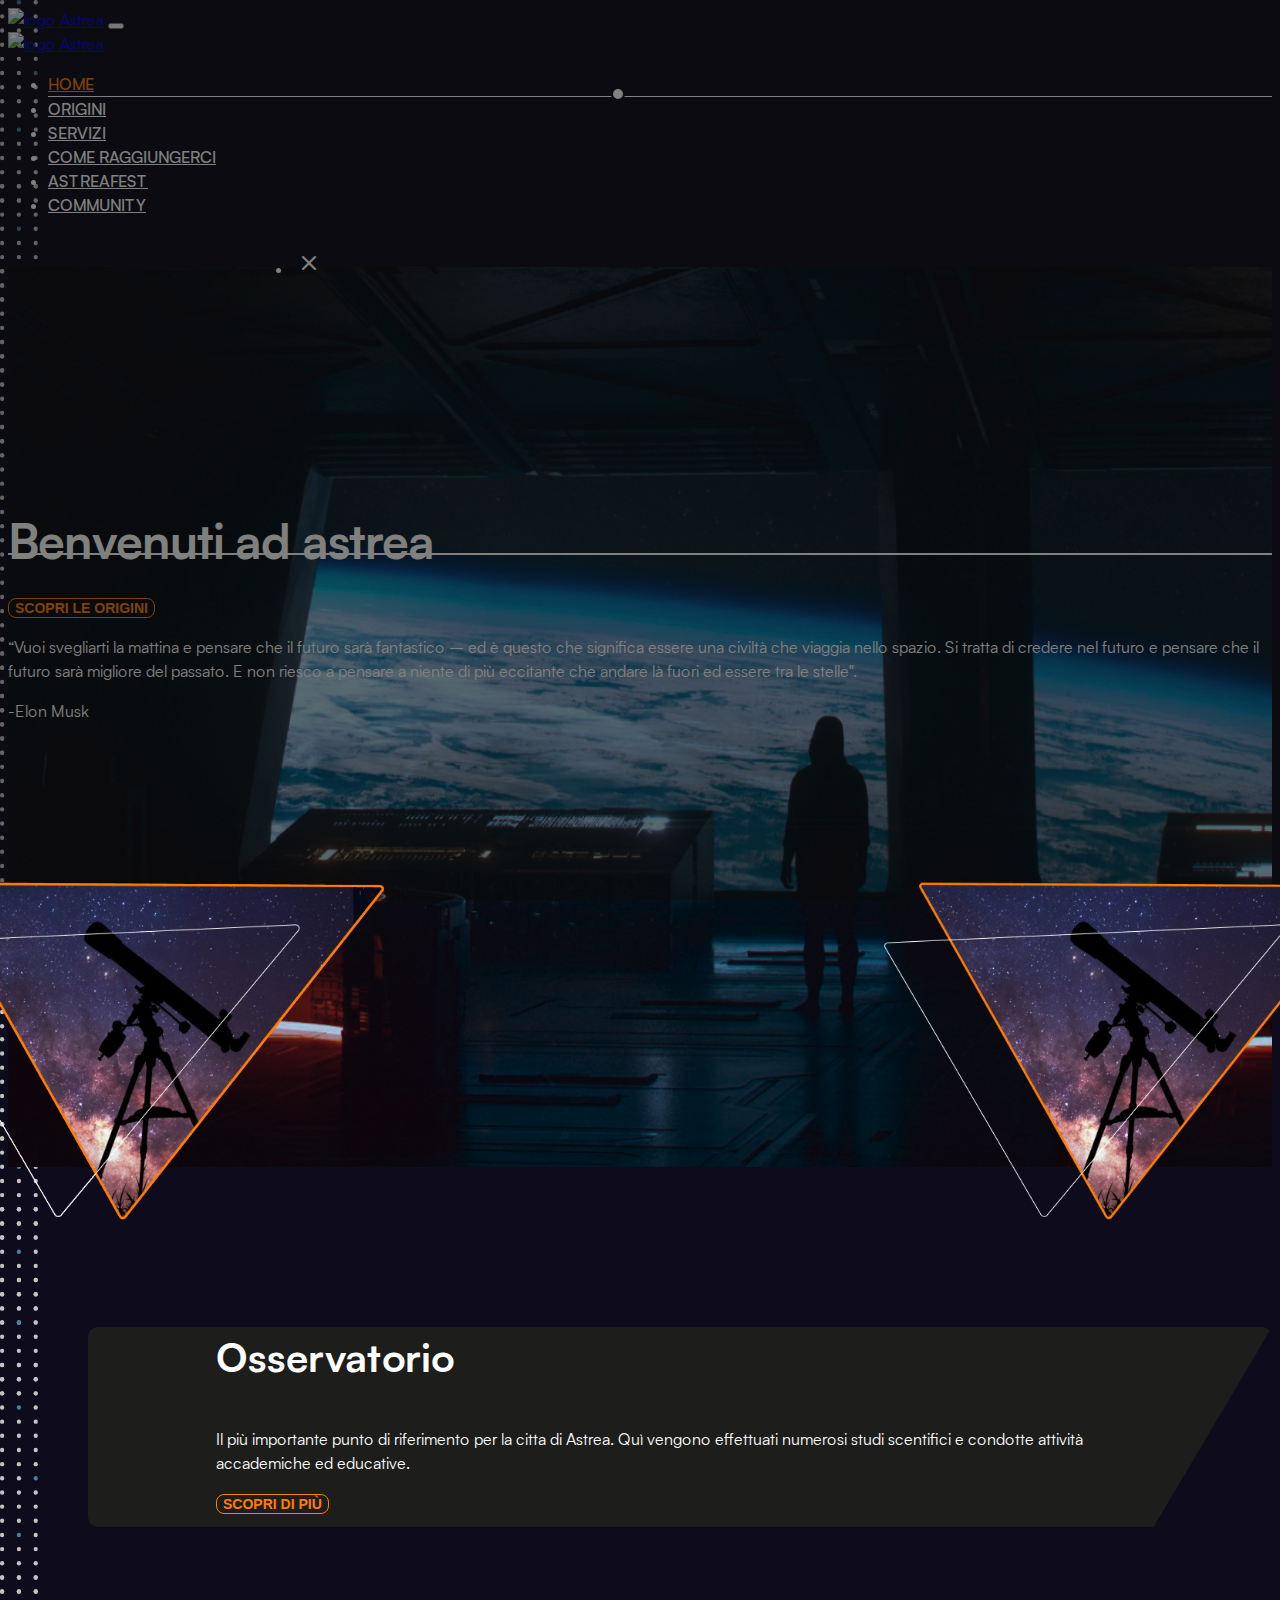
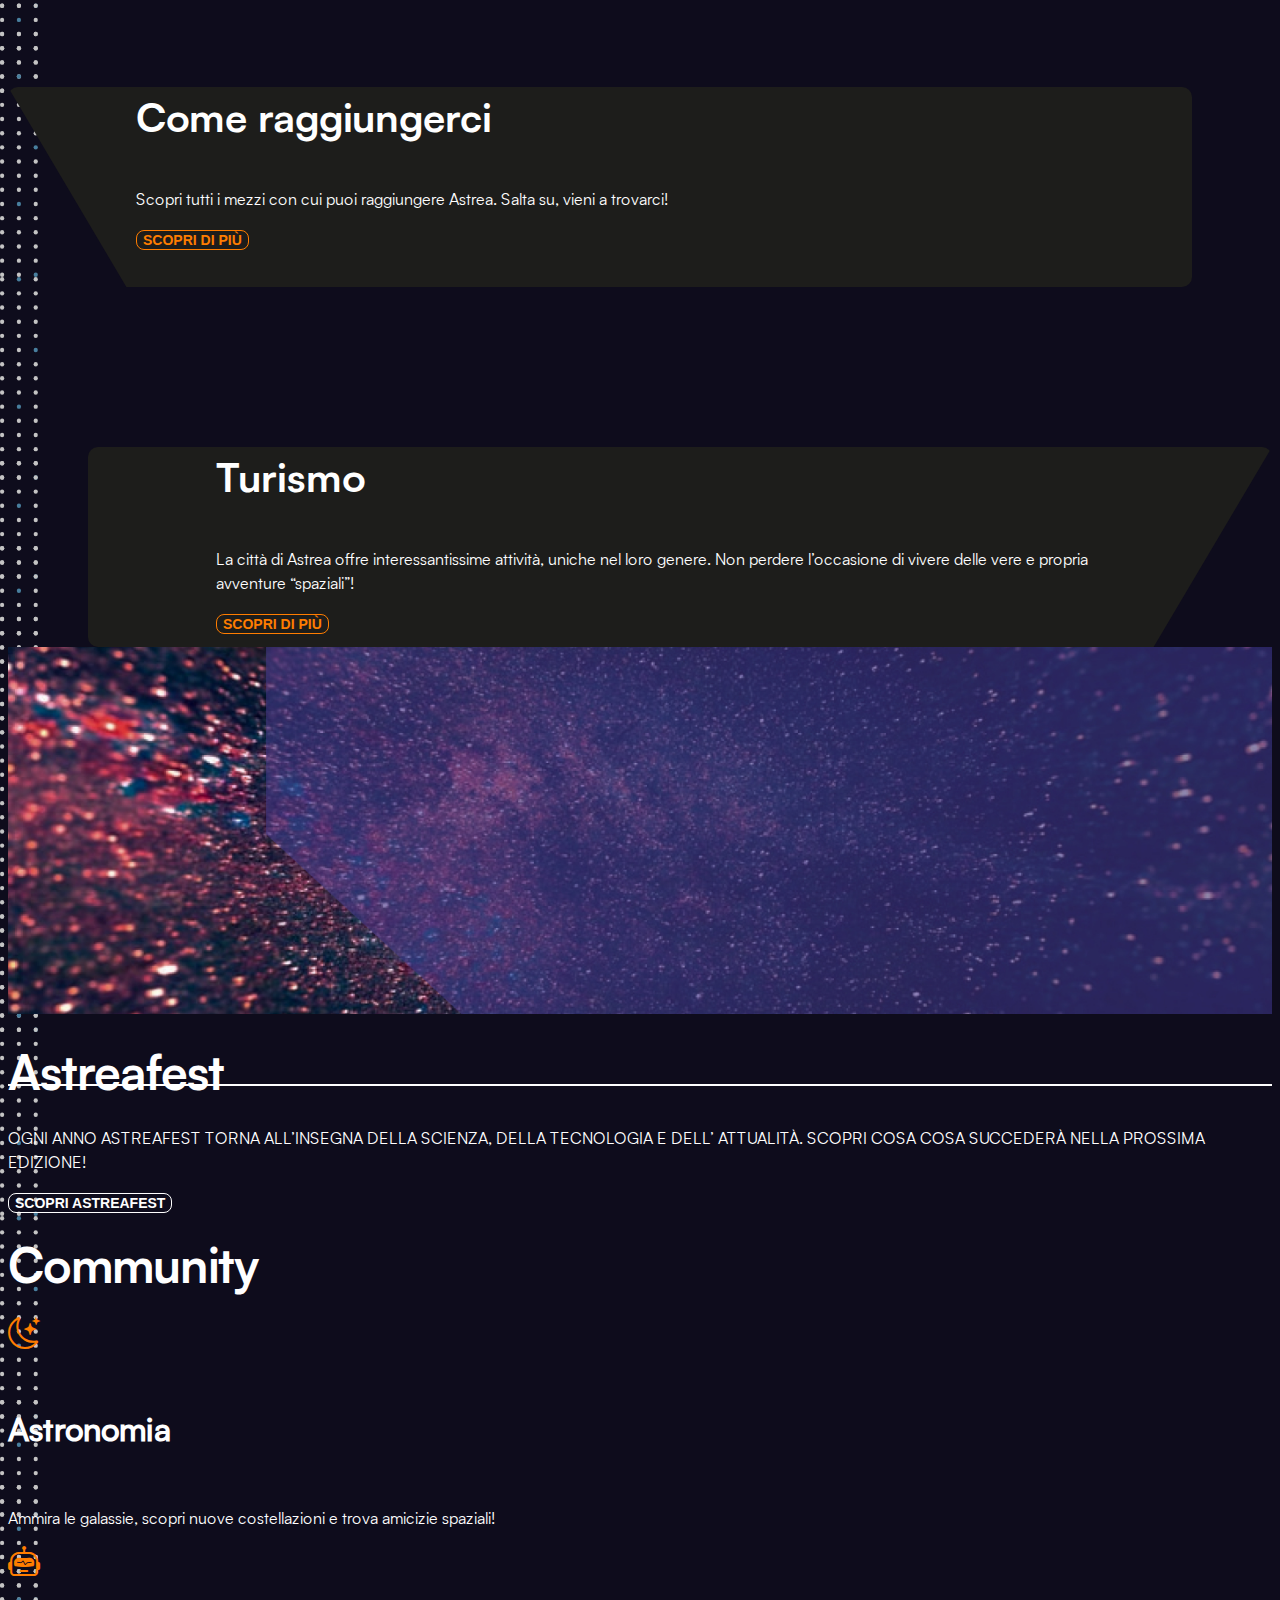
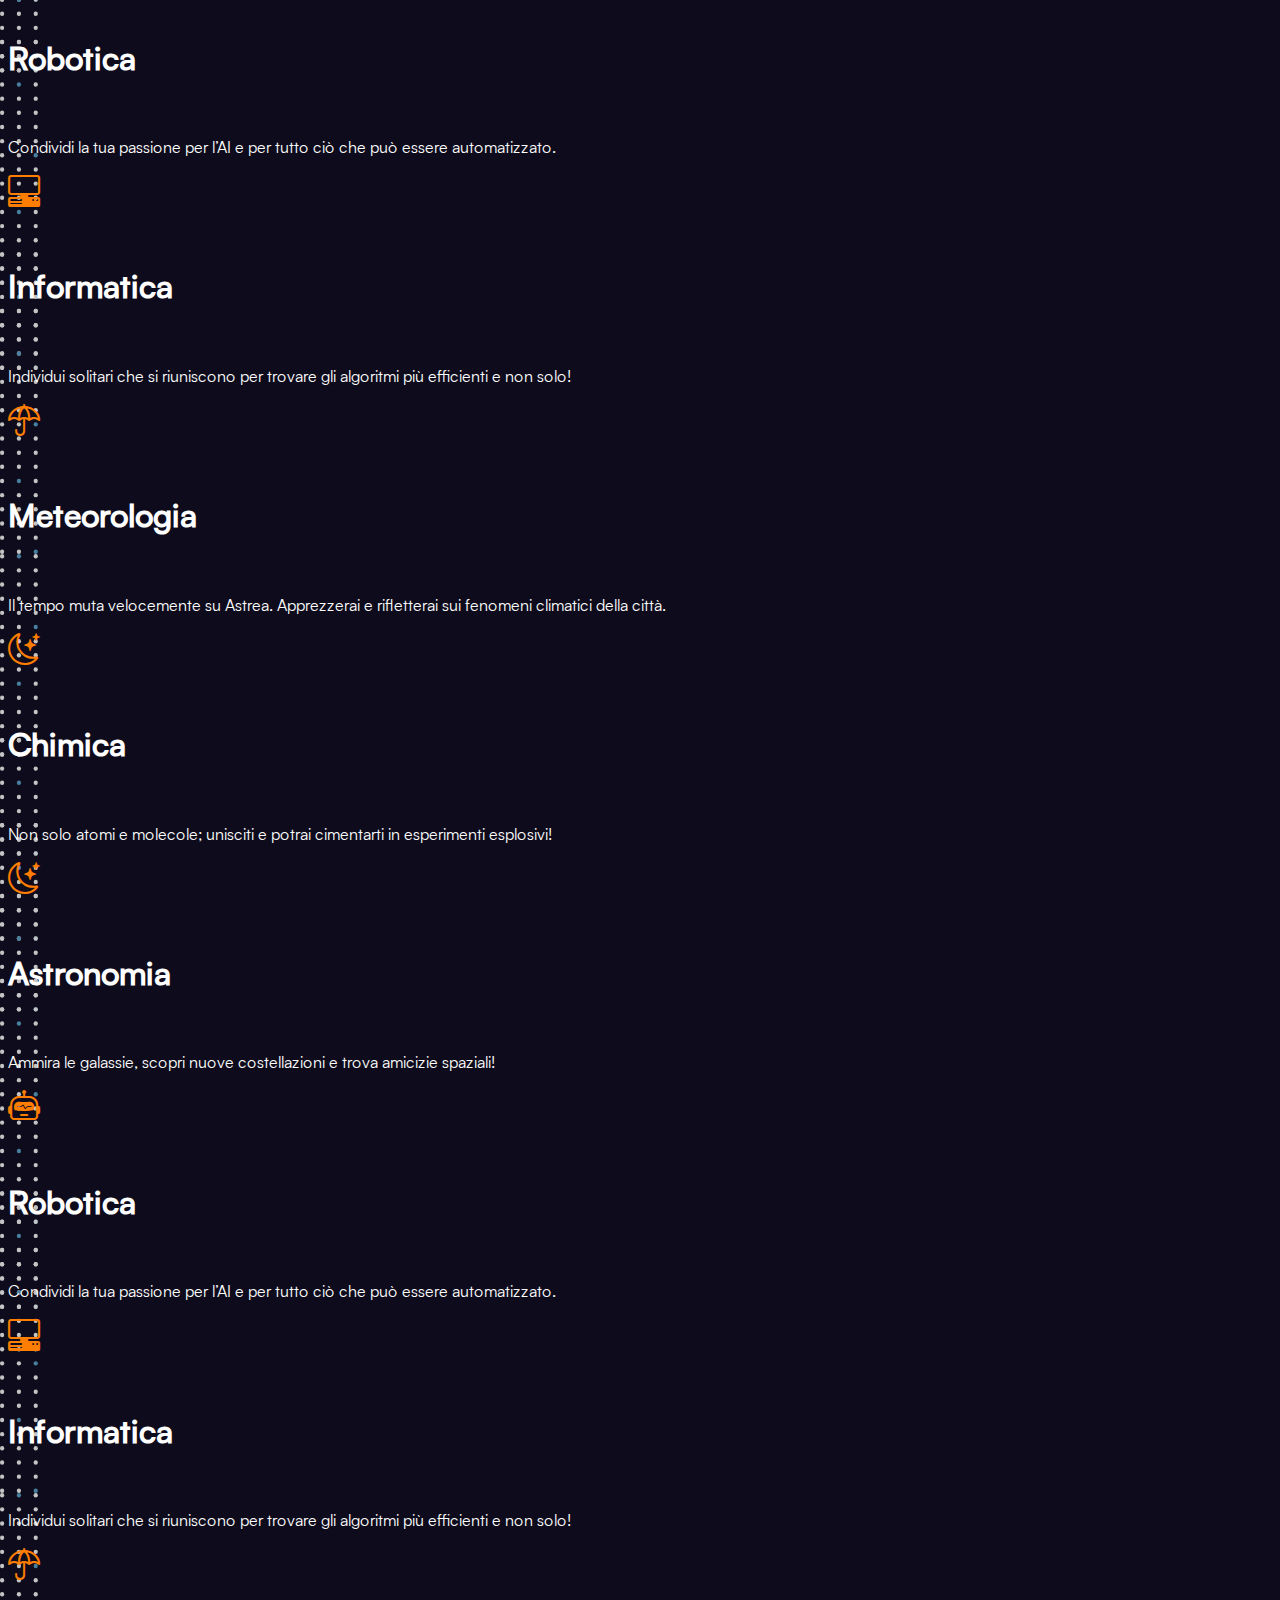
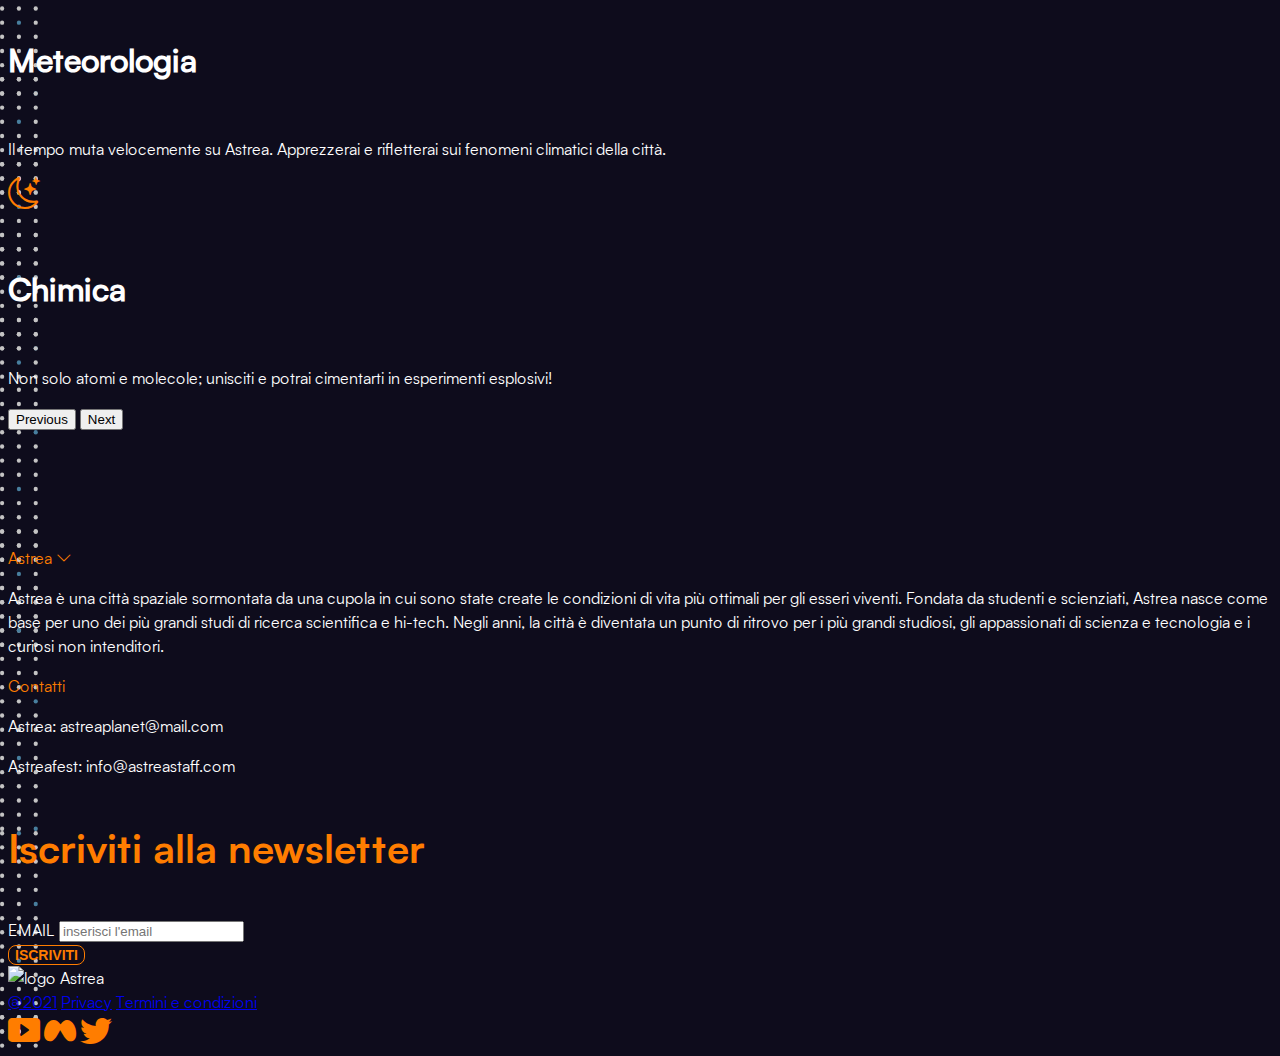
==== commit ff37d710: "Merge branch 'main' of https://github.com/LoryFront/astreaProject into main" ====
--- a/index.html
+++ b/index.html
@@ -16,7 +16,7 @@
     <link href="css/stylesheet.css" rel="stylesheet" type="text/css">
 </head>
 
-<body>
+<body class="bg-dotted">
     <header class="fixed-top">
         <div class="container">
             <nav class="navbar navbar-expand-lg navbar-dark bg-transparent">
@@ -83,12 +83,12 @@
             </div>
         </div>
     </div>
-    <div class="my-5">
+    <div class="my-5 overflow-lg-hidden">
         <div class="container px-0 pb-lg-5">
             <div class="home-card-triangle d-flex align-items-end position-relative">
-                <img src="img/home_osservatorio.png" class="mx-auto mx-md-0">
-                <div class="card-triangle_element py-3 py-md-0">
-                    <div class="card-triangle_description px-3">
+                <img src="img/home_osservatorio.png" class="mx-auto mx-lg-0">
+                <div class="card-triangle_element py-3 py-lg-0">
+                    <div class="card-triangle_description ml-auto col-lg-9 px-lg-5 px-3">
                         <h3>Osservatorio</h3>
                         <p>Il più importante punto di riferimento per la citta di Astrea.
                             Quì vengono effettuati numerosi studi scentifici e
@@ -100,8 +100,8 @@
                 </div>
             </div>
             <div class="home-card-triangle d-flex align-items-end card-triangle_right position-relative">
-                <div class="card-triangle_element py-3 py-md-0 col-lg-11">
-                    <div class="card-triangle_description px-3">
+                <div class="card-triangle_element py-3 py-lg-0 col-lg-11">
+                    <div class="card-triangle_description px-3 px-lg-5">
                         <h3>Come raggiungerci</h3>
                         <p>Scopri tutti i mezzi con cui puoi raggiungere Astrea. Salta su, vieni a trovarci! </p>
                         <div class="text-lg-right text-center">
@@ -109,12 +109,12 @@
                         </div>
                     </div>
                 </div>
-                <img src="img/home_osservatorio.png" class="mx-auto mx-md-0">
+                <img src="img/home_osservatorio.png" class="mx-auto mx-lg-0">
             </div>
             <div class="home-card-triangle d-flex align-items-end position-relative">
-                <img src="img/home_osservatorio.png" class="mx-auto mx-md-0">
-                <div class="card-triangle_element py-3 py-md-0">
-                    <div class="card-triangle_description px-3">
+                <img src="img/home_osservatorio.png" class="mx-auto mx-lg-0">
+                <div class="card-triangle_element py-3 py-lg-0">
+                    <div class="card-triangle_description ml-auto col-lg-9 px-lg-5 px-3">
                         <h3>Turismo</h3>
                         <p>La città di Astrea offre interessantissime attività, uniche nel loro genere. Non perdere l’occasione di vivere delle vere e propria avventure “spaziali”!</p>
                         <div class="text-lg-right text-center">
--- a/css/stylesheet.css
+++ b/css/stylesheet.css
@@ -22,6 +22,7 @@
 .text-galaxy {
     color: var(--galaxy-color);
 }
+
 .text-orange-color {
     color: var(--orange-color);
 }
@@ -36,7 +37,10 @@
     color: var(--white-color);
     background-color: var(--bg-page-color);
 }
+
+
 /* buttons style */
+
 .button-base {
     text-transform: uppercase;
     border-radius: 8px;
@@ -44,24 +48,30 @@
     font-size: 14px;
     font-weight: 700;
 }
+
 .button-secondary {
     border: 1px solid var(--orange-color);
     color: var(--orange-color);
 }
+
 .button-secondary:hover {
     background-color: var(--orange-color);
     color: var(--white-color);
 }
+
 .button-white {
     border: 1px solid var(--white-color);
     color: var(--white-color);
 }
+
 .button-white:hover {
     background-color: var(--white-color);
     color: var(--orange-color);
 }
 
-h1, h2, h3 {
+h1,
+h2,
+h3 {
     font-family: 'Satoshi-Bold';
 }
 
@@ -86,9 +96,15 @@
     font-size: 32px;
     line-height: 150%;
 }
+
 .text-small {
     font-size: 12px;
 }
+
+strong {
+    font-family: 'Satoshi-Bold';
+}
+
 .navbar li {
     font-family: 'Satoshi-Medium';
     font-size: 16px;
@@ -100,11 +116,13 @@
     color: var(--white-color) !important;
 }
 
-.navbar li:hover, .navbar li.active {
+.navbar li:hover,
+.navbar li.active {
     border-bottom: 1px solid var(--white-color);
 }
 
-.navbar li:hover::after, .navbar li.active::after {
+.navbar li:hover::after,
+.navbar li.active::after {
     position: absolute;
     bottom: -5px;
     left: 46%;
@@ -130,7 +148,8 @@
     padding-top: 70px;
 }
 
-.bg-headpage::before, .community_card::before {
+.bg-headpage::before,
+.community_card::before {
     content: '';
     position: absolute;
     top: 0;
@@ -139,6 +158,7 @@
     right: 0;
     background-color: rgba(0, 0, 0, 0.4);
 }
+
 .bg-head_home {
     background-image: url('../img/home-background.jpg');
     height: 830px;
@@ -147,21 +167,33 @@
 .bg-head_services {
     background-image: url('../img/services-header.png');
 }
+
+.bg-head_reach-us {
+    height: 700px;
+    padding-top: 70px;
+    overflow: hidden;
+}
+
 .bg-head_origins {
     background-image: url('../img/origins-header.png');
 }
+
 .bg-head_observatory {
     background-image: url('../img/osservatorio-background.jpg');
 }
+
 .bg-head_tourism {
     background-image: url('../img/tourism-background.jpg');
 }
+
 .bg-head_community {
     background-image: url('../img/community-background.jpg');
 }
+
 .bg-head_home .title-head {
     margin-top: 12rem;
 }
+
 .bg-astreafest {
     background-image: url('../img/astreafest-background.jpg');
 }
@@ -174,13 +206,15 @@
 .title-head {
     border-bottom: 2px solid var(--white-color);
 }
+
 .head-cit {
     bottom: 0;
     left: 0;
     right: 0;
 }
 
-.title-head::before, .collapse .navbar-brand::before {
+.title-head::before,
+.collapse .navbar-brand::before {
     position: absolute;
     left: 0;
     bottom: -4px;
@@ -190,18 +224,23 @@
     background-color: var(--white-color);
     transform: rotate(45deg);
 }
+
 .mobile-close-Btn {
     right: -20%;
     top: 30px;
 }
+
 i.lg-icon {
     font-size: 48px;
 }
+
 i.md-icon {
     font-size: 32px;
 }
 
+
 /* footer style */
+
 .footer-page {
     background: url('../img/footer_img.jpg') no-repeat center center fixed;
     -webkit-background-size: cover;
@@ -211,8 +250,9 @@
     min-height: 500px;
     padding-top: 100px;
 }
+
 .footer-page::before {
-    background-color: rgba(29,29,27, 0.2);
+    background-color: rgba(29, 29, 27, 0.2);
     position: absolute;
     top: 0;
     left: 0;
@@ -220,10 +260,21 @@
     width: 100%;
     content: '';
 }
+
 
 /*
     Component card origins and observatory
 */
+
+.nav-pills .nav-link {
+    color: var(--white-color);
+}
+
+.nav-pills .nav-link.active,
+.nav-pills .show>.nav-link {
+    background-color: transparent;
+    color: var(--orange-color);
+}
 
 
 /*
@@ -235,6 +286,7 @@
 .card_right_origins_observatory_head {
     border-bottom: 2px solid var(--white-color);
 }
+
 .card_left_origins_observatory_head::before {
     position: absolute;
     right: 0;
@@ -261,6 +313,12 @@
     transform: rotate(45deg);
 }
 
+.capt-img p {
+    background-color: black;
+    opacity: 55%;
+    padding: 5%;
+}
+
 
 /*
     Card_environment is made of an img (triangle and squared shapes), title, paragraph
@@ -274,8 +332,17 @@
 .card_environment_head {
     text-align: center;
 }
+
+.card_environment_head h4 {
+    color: var(--orange-color) !important;
+}
+
+
 /* HOME */
+
+
 /* card for elements of list in home */
+
 .card-triangle_element {
     clip-path: polygon(0 0, 100% 0, 90% 100%, 0 100%);
     background-color: var(--bg-grey-color);
@@ -284,38 +351,47 @@
     margin-left: 5rem;
     z-index: 0;
 }
+
 .home-card-triangle {
     margin-top: 10rem;
 }
+
 .home-card-triangle img {
     z-index: 1;
     position: absolute;
     bottom: -45%;
-    left: -20%;
+    left: -16%;
     width: 55%;
 }
+
 .card-triangle_right img {
     left: auto;
-    right: -20%;
-}
+    right: -16%;
+}
+
 .card-triangle_description {
     margin: 0 8rem;
 }
+
 .card-triangle_right .card-triangle_element {
     margin-right: 5rem;
     margin-left: 0;
     clip-path: polygon(0 0, 100% 0, 100% 100%, 10% 100%);
 }
 
+
 /* card astreafest in home */
+
 .home-astreafest img {
     width: 100%;
 }
+
 .home-astreafest_description {
     top: 32%;
     left: 21%;
 }
 
+
 /* services section */
 
 .card-intro {
@@ -323,22 +399,24 @@
     height: 100%;
 }
 
-.service_title{
-    position:absolute;
-    bottom: 55%;
-    left: 25%;
+.service_title {
+    position: absolute;
+    top: 50%;
+    left: 50%;
+    transform: translateX(-50%) translateY(-50%);
     z-index: auto;
-    
-}
-
-.tourism:hover, .obs:hover  {
+    color: white;
+}
+
+.link-img:hover img {
     filter: grayscale(100%);
-    
-}
-
-.tourism a:hover, .obs a:hover {
+}
+
+.link-img:hover h4 {
     font-weight: bolder;
-}
+    color: var(--orange-color);
+}
+
 
 /* observatory-tourism section */
 
@@ -350,12 +428,15 @@
     margin-left: 0;
     z-index: 0;
 }
+
 .card-event_description img {
     height: 100%;
     max-height: 280px;
 }
 
+
 /* astreafest section */
+
 .card-astreafest::before {
     position: absolute;
     left: 0;
@@ -366,39 +447,208 @@
     background-color: var(--white-color);
     transform: rotate(45deg);
 }
+
+
 /* community section */
+
 .community_card-title {
     bottom: 0;
     left: 0;
 }
+
 .community_card-title p {
     font-size: 20px;
     font-family: 'Satoshi-Bold';
 }
+
 .community_card-title i {
     font-size: 1.5rem;
 }
+
 .community_card-img {
     height: 280px;
     width: 190px;
     object-fit: cover;
 }
+
+
 /* modals section */
+
 .modal_tourism {
     background-color: var(--galaxy-color);
     color: var(--white-color);
 }
+
+
+/**
+ * COME RAGGIUNGERCI
+ */
+
+#earth {
+    position: absolute;
+    top: 0;
+    z-index: -1;
+    background-color: var(--bg-page-color);
+}
+
+#earth canvas {
+    mix-blend-mode: lighten;
+}
+
+
+/**
+ * Vertical line
+ */
+
+.v-line-reachus {
+    position: absolute;
+    height: 127%;
+    width: 5px;
+    inset: 0;
+    top: -125px;
+    background-color: var(--white-color);
+    z-index: -1;
+}
+
+
+/**
+   * Card title fix width
+   */
+
+.card-reachus:first-child h2,
+.card-reachus:nth-child(3) h2 {
+    max-width: 80%;
+}
+
+
+/**
+ * Dot step to reach us
+ */
+
+.card-reachus::before {
+    content: '';
+    position: absolute;
+    top: 70px;
+    left: -12.5px;
+    width: 25px;
+    height: 25px;
+    border: 4px solid var(--white-color);
+    border-radius: 100%;
+    background-color: var(--black-color);
+}
+
+.card-reachus:nth-child(3)::before {
+    top: 63px;
+    left: -20px;
+    width: 40px;
+    height: 40px;
+}
+
+.reachus-stat {
+    z-index: 1;
+    height: 100%;
+}
+
+.reachus-triangle {
+    z-index: -1;
+}
+
+#reachus-stat-carousel .carousel-item {
+    height: 300px;
+}
+
+.bg-landing-mars {
+    width: 100%;
+    height: 415px;
+    background-color: var(--bg-page-color);
+    background-blend-mode: lighten;
+    background-image: url('../img/mars_landing.jpg');
+    background-size: cover;
+    background-position: bottom;
+    background-repeat: no-repeat;
+    z-index: -1;
+}
+
+
+/**
+ * ASTREAFEST
+ */
+
+.nav-wrapper-astreafest.fixed {
+    position: fixed;
+    top: 66px;
+    left: 0;
+    width: 100%;
+    background-color: var(--bg-page-color);
+    z-index: 1;
+}
+
+.nav-wrapper-astreafest.fixed .nav-pills {
+    padding: 0 31px;
+}
+
+.event-day strong {
+    background-color: var(--bg-page-color);
+    z-index: 1;
+}
+
+.event-day::after {
+    content: '';
+    position: absolute;
+    width: 100%;
+    height: 2px;
+    left: 0;
+    top: calc(50% - 1px);
+    background-color: var(--orange-color);
+    z-index: -1;
+}
+
+
 /*
-    Mobile style
+    Desktop style
 */
 
 @media only screen and (min-width: 992px) {
-    body {
-        background-image: url('../img/bg.jpg');
+    .bg-dotted {
+        background-image: url('../img/bg.svg');
         background-repeat: repeat-y;
-        background-size: 100%;
-    }
-}
+        background-size: 3%;
+    }
+    .indentation-left {
+        padding-left: 9rem;
+    }
+    .indentation-right {
+        padding-right: 9rem;
+    }
+    /**
+   * Vertical line
+   */
+    .v-line-reachus {
+        margin: 0 auto;
+        height: 120%;
+    }
+    /**
+   * Card title fix width
+   */
+    .card-reachus:first-child h2,
+    .card-reachus:nth-child(3) h2 {
+        max-width: 80%;
+        text-indent: 40%;
+    }
+    .card-reachus:first-child::before {
+        left: unset;
+        right: -12.5px;
+    }
+    .card-reachus:nth-child(2)::before {
+        left: -12.5px;
+        right: unset;
+    }
+    .card-reachus:nth-child(3)::before {
+        left: unset;
+        right: -20px;
+    }
+}
+
 @media screen and (max-device-width: 992px) {
     h3 {
         font-size: 26px;
@@ -431,6 +681,14 @@
         right: -13vw;
         z-index: 5;
     }
+    .navbar li:hover,
+    .navbar li.active {
+        border: 0;
+    }
+    .navbar li:hover::after,
+    .navbar li.active::after {
+        content: none;
+    }
     .home-card-triangle {
         flex-direction: column;
         justify-content: center;
@@ -451,7 +709,7 @@
         flex-direction: column-reverse;
     }
     .footer_bottom-el .justify-content-end {
-        justify-content: center!important;
+        justify-content: center !important;
     }
     .footer-page .footer_btn-subscribe {
         text-align: center;
@@ -462,14 +720,20 @@
     #home_carouselCommunity .carousel-item {
         min-height: 200px;
     }
-    .card-triangle_element, .obs-tourism_card-event {
+    .card-triangle_element,
+    .obs-tourism_card-event {
         margin-left: 0;
         border-radius: 0;
         margin-top: -7rem;
         clip-path: polygon(0 0, 100% 0, 100% 90%, 0 100%);
     }
-    .card-triangle_right .card-triangle_element, .card-triangle_element {
+    .card-triangle_right .card-triangle_element,
+    .card-triangle_element,
+    .obs-tourism_card-event {
         clip-path: polygon(0 0, 100% 0, 100% 100%, 0 90%);
+    }
+    .obs-tourism_card-event h2 {
+        font-size: 20px;
     }
     .card-triangle_right .card-triangle_element {
         margin-right: 0;
